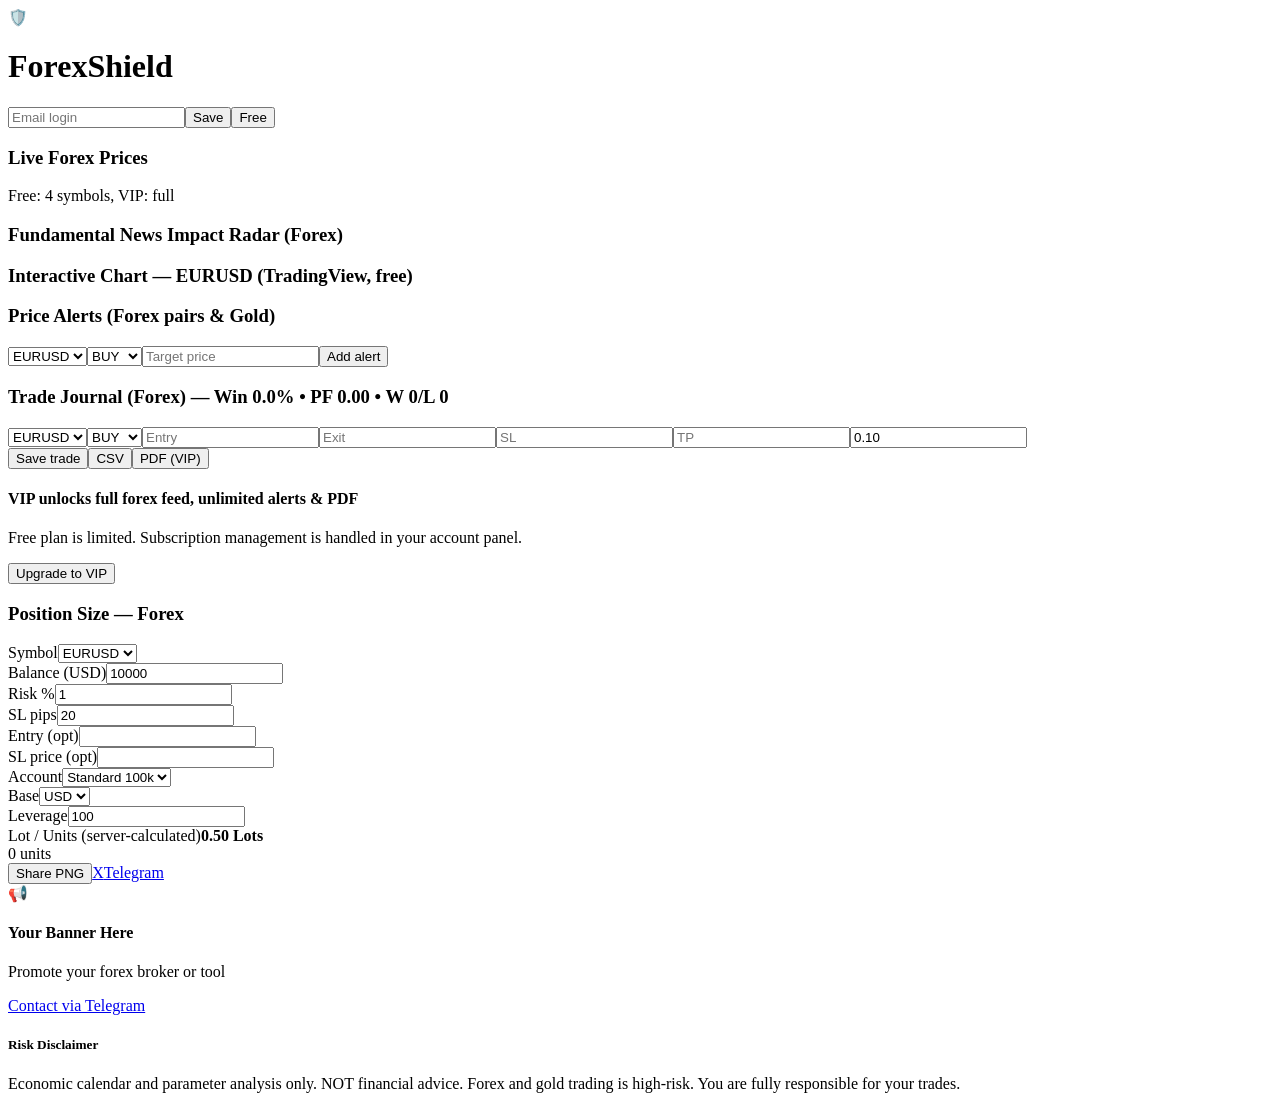
==== index.html @ e389b3c6 "feat: forex-only P0/P1/P2 live mirror" ====
<!DOCTYPE html><html lang="en" dir="ltr"><head><meta charSet="utf-8"/><meta name="viewport" content="width=device-width, initial-scale=1"/><link rel="stylesheet" href="/forex-shield-live/_next/static/css/189e46554712d21c.css" data-precedence="next"/><link rel="preload" as="script" fetchPriority="low" href="/forex-shield-live/_next/static/chunks/webpack-3948782639daa0aa.js"/><script src="/forex-shield-live/_next/static/chunks/fd9d1056-4e1a26e2d413ba3c.js" async=""></script><script src="/forex-shield-live/_next/static/chunks/23-63c566e4894504a3.js" async=""></script><script src="/forex-shield-live/_next/static/chunks/main-app-970ed9b052a5ac2f.js" async=""></script><script src="/forex-shield-live/_next/static/chunks/app/page-11591fc2215130d7.js" async=""></script><script src="/forex-shield-live/_next/static/chunks/app/layout-974bec2bd61c6d42.js" async=""></script><title>ForexShield — Forex Risk Radar, Lot Calculator &amp; Trade Journal</title><meta name="description" content="Live forex calendar, real-time fiat/gold/indices prices, precise lot-size calculator, TradingView charts, price alerts and trade journal for forex traders."/><meta property="og:title" content="ForexShield — Forex Trading Dashboard"/><meta property="og:description" content="Risk radar, lot calculator, live forex prices, charts, alerts and journal. Forex only."/><meta property="og:image" content="http://localhost:3000/og-cover.png"/><meta property="og:type" content="website"/><meta name="twitter:card" content="summary_large_image"/><meta name="twitter:title" content="ForexShield"/><meta name="twitter:description" content="Forex-only trading dashboard."/><meta name="twitter:image" content="http://localhost:3000/og-cover.png"/><script src="/forex-shield-live/_next/static/chunks/polyfills-78c92fac7aa8fdd8.js" noModule=""></script></head><body class="bg-slate-950 text-slate-100 antialiased select-none"><div class="min-h-screen bg-slate-955 bg-[radial-gradient(ellipse_at_top,_var(--tw-gradient-stops))] from-slate-900 via-slate-950 to-black text-slate-100 font-sans dir-ltr text-left"><header class="border-b border-slate-800/80 bg-slate-900/40 backdrop-blur-md sticky top-0 z-50"><div class="max-w-7xl mx-auto px-4 h-16 flex items-center justify-between gap-2"><div class="flex items-center gap-2"><span class="text-xl animate-pulse">🛡️</span><h1 class="text-xl font-black bg-gradient-to-r from-emerald-400 to-teal-500 bg-clip-text text-transparent">ForexShield</h1></div><div class="flex items-center gap-2"><span class="text-xs text-slate-500 hidden md:block"></span><input placeholder="Email login" class="bg-slate-950 border border-slate-800 rounded-lg px-2 py-1.5 text-xs w-36" value=""/><button class="bg-slate-800 border border-slate-700 text-xs px-3 py-1.5 rounded-lg">Save</button><button class="bg-slate-800 border border-slate-700 text-xs px-3 py-1.5 rounded-lg">Free</button></div></div></header><main class="max-w-7xl mx-auto px-4 py-8 grid grid-cols-1 lg:grid-cols-4 gap-6 items-start"><div class="lg:col-span-3 space-y-4"><div class="bg-slate-900/40 border border-slate-800/80 rounded-2xl p-4"><div class="flex justify-between items-center mb-2"><h3 class="text-sm font-bold text-emerald-400">Live Forex Prices </h3><span class="text-[10px] text-slate-500">Free: 4 symbols, VIP: full</span></div><div class="grid grid-cols-2 sm:grid-cols-4 gap-2"></div></div><div class="bg-slate-900/40 border border-slate-800/80 rounded-2xl overflow-hidden p-6"><h3 class="text-lg font-bold mb-4 text-emerald-400">Fundamental News Impact Radar (Forex)</h3><div class="divide-y divide-slate-800/50"></div></div><div class="bg-slate-900/40 border border-slate-800/80 rounded-2xl p-4"><h3 class="text-sm font-bold text-emerald-400 mb-2">Interactive Chart — <!-- -->EURUSD<!-- --> (TradingView, free)</h3><div class="rounded-xl overflow-hidden"></div></div><div class="bg-slate-900/40 border border-slate-800/80 rounded-2xl p-4"><h3 class="text-sm font-bold text-emerald-400 mb-2">Price Alerts (Forex pairs &amp; Gold)</h3><div class="flex flex-wrap gap-2 mb-3"><select class="bg-slate-950 border border-slate-800 rounded-lg px-2 py-1.5 text-xs"><option value="EURUSD" selected="">EURUSD</option><option value="GBPUSD">GBPUSD</option><option value="USDJPY">USDJPY</option><option value="EURGBP">EURGBP</option><option value="AUDUSD">AUDUSD</option><option value="USDCAD">USDCAD</option><option value="XAUUSD">XAUUSD</option><option value="US30">US30</option></select><select class="bg-slate-950 border border-slate-800 rounded-lg px-2 py-1.5 text-xs"><option selected="">BUY</option><option>SELL</option></select><input placeholder="Target price" type="number" class="bg-slate-950 border border-slate-800 rounded-lg px-2 py-1.5 text-xs w-32" value=""/><button class="bg-emerald-500 text-slate-950 font-bold text-xs px-4 py-1.5 rounded-lg">Add alert</button></div><div class="space-y-1 text-xs"></div></div><div class="bg-slate-900/40 border border-slate-800/80 rounded-2xl p-4"><h3 class="text-sm font-bold text-emerald-400 mb-2">Trade Journal (Forex) — Win <!-- -->0.0<!-- -->% • PF <!-- -->0.00<!-- --> • W <!-- -->0<!-- -->/L <!-- -->0</h3><div class="grid grid-cols-2 sm:grid-cols-7 gap-2 mb-2"><select class="bg-slate-950 border border-slate-800 rounded-lg px-2 py-1.5 text-xs"><option value="EURUSD" selected="">EURUSD</option><option value="GBPUSD">GBPUSD</option><option value="USDJPY">USDJPY</option><option value="EURGBP">EURGBP</option><option value="AUDUSD">AUDUSD</option><option value="USDCAD">USDCAD</option><option value="XAUUSD">XAUUSD</option><option value="US30">US30</option></select><select class="bg-slate-950 border border-slate-800 rounded-lg px-2 py-1.5 text-xs"><option selected="">BUY</option><option>SELL</option></select><input placeholder="Entry" type="number" class="bg-slate-950 border border-slate-800 rounded-lg px-2 py-1.5 text-xs" value=""/><input placeholder="Exit" type="number" class="bg-slate-950 border border-slate-800 rounded-lg px-2 py-1.5 text-xs" value=""/><input placeholder="SL" type="number" class="bg-slate-950 border border-slate-800 rounded-lg px-2 py-1.5 text-xs" value=""/><input placeholder="TP" type="number" class="bg-slate-950 border border-slate-800 rounded-lg px-2 py-1.5 text-xs" value=""/><input placeholder="Lot" type="number" class="bg-slate-950 border border-slate-800 rounded-lg px-2 py-1.5 text-xs" value="0.10"/></div><div class="flex gap-2 mb-2"><button class="bg-emerald-500 text-slate-950 font-bold text-xs px-4 py-1.5 rounded-lg">Save trade</button><button class="bg-slate-800 border border-slate-700 text-xs px-4 py-1.5 rounded-lg">CSV</button><button class="bg-slate-800 border border-slate-700 text-xs px-4 py-1.5 rounded-lg">PDF <!-- -->(VIP)</button></div><div class="max-h-48 overflow-auto space-y-1 text-xs"></div></div><div class="p-6 bg-gradient-to-r from-emerald-950/40 to-slate-900/90 rounded-2xl border border-emerald-500/20 text-center"><h4 class="text-base font-bold text-emerald-400 mb-1">VIP unlocks full forex feed, unlimited alerts &amp; PDF</h4><p class="text-slate-400 text-xs mb-4">Free plan is limited. Subscription management is handled in your account panel.</p><button class="bg-gradient-to-r from-emerald-500 to-teal-600 text-slate-950 font-black px-8 py-3 rounded-xl text-sm">Upgrade to VIP</button></div></div><div class="lg:col-span-1 space-y-4"><div class="bg-slate-900/40 border border-slate-800/80 rounded-2xl p-5"><h3 class="text-xs font-black text-slate-400 uppercase tracking-widest mb-4">Position Size — Forex</h3><div class="space-y-3"><div><label class="text-[11px] text-slate-500 block mb-1">Symbol</label><select class="w-full bg-slate-950 border border-slate-800 rounded-xl px-3 py-2 text-xs"><option value="EURUSD" selected="">EURUSD</option><option value="GBPUSD">GBPUSD</option><option value="USDJPY">USDJPY</option><option value="EURGBP">EURGBP</option><option value="AUDUSD">AUDUSD</option><option value="USDCAD">USDCAD</option><option value="XAUUSD">XAUUSD</option><option value="US30">US30</option></select></div><div><label class="text-[11px] text-slate-500 block mb-1">Balance (<!-- -->USD<!-- -->)</label><input type="number" class="w-full bg-slate-950 border border-slate-800 rounded-xl px-3 py-2 text-xs font-mono" value="10000"/></div><div class="grid grid-cols-2 gap-2"><div><label class="text-[11px] text-slate-500 block mb-1">Risk %</label><input type="number" class="w-full bg-slate-950 border border-slate-800 rounded-xl px-3 py-2 text-xs font-mono" value="1"/></div><div><label class="text-[11px] text-slate-500 block mb-1">SL pips</label><input type="number" class="w-full bg-slate-950 border border-slate-800 rounded-xl px-3 py-2 text-xs font-mono" value="20"/></div></div><div class="grid grid-cols-2 gap-2"><div><label class="text-[11px] text-slate-500 block mb-1">Entry (opt)</label><input type="number" class="w-full bg-slate-950 border border-slate-800 rounded-xl px-3 py-2 text-xs font-mono" value=""/></div><div><label class="text-[11px] text-slate-500 block mb-1">SL price (opt)</label><input type="number" class="w-full bg-slate-950 border border-slate-800 rounded-xl px-3 py-2 text-xs font-mono" value=""/></div></div><div class="grid grid-cols-3 gap-2"><div><label class="text-[11px] text-slate-500 block mb-1">Account</label><select class="w-full bg-slate-950 border border-slate-800 rounded-xl px-2 py-2 text-xs"><option value="standard" selected="">Standard 100k</option><option value="mini">Mini 10k</option><option value="micro">Micro 1k</option></select></div><div><label class="text-[11px] text-slate-500 block mb-1">Base</label><select class="w-full bg-slate-950 border border-slate-800 rounded-xl px-2 py-2 text-xs"><option selected="">USD</option><option>EUR</option><option>GBP</option></select></div><div><label class="text-[11px] text-slate-500 block mb-1">Leverage</label><input type="number" class="w-full bg-slate-950 border border-slate-800 rounded-xl px-2 py-2 text-xs font-mono" value="100"/></div></div><div class="bg-slate-950 rounded-xl p-3 border border-slate-800 text-center"><span class="text-[10px] text-slate-500 block">Lot / Units (server-calculated)</span><strong class="text-2xl font-black text-emerald-400 font-mono">0.50<!-- --> <span class="text-xs text-slate-400">Lots</span></strong><div class="text-[11px] text-slate-400 font-mono mt-1">0<!-- --> units</div></div><div class="flex gap-2"><button class="flex-1 bg-slate-800 border border-slate-700 text-xs py-2 rounded-xl">Share PNG</button><a href="https://twitter.com/intent/tweet?text=ForexShield%20EURUSD%20lot%200.50%20win%200.0%25" target="_blank" class="flex-1 bg-slate-800 border border-slate-700 text-xs py-2 rounded-xl text-center">X</a><a href="https://t.me/share/url?url=https%3A%2F%2Fforex-shield.pages.dev&amp;text=ForexShield%20EURUSD" target="_blank" class="flex-1 bg-slate-800 border border-slate-700 text-xs py-2 rounded-xl text-center">Telegram</a></div></div></div><div class="bg-slate-900/40 border border-slate-800/80 rounded-2xl p-6 text-center"><span class="text-xl mb-2 block">📢</span><h4 class="text-[11px] font-black text-slate-400 uppercase">Your Banner Here</h4><p class="text-slate-500 text-[10px] mb-4">Promote your forex broker or tool</p><a href="https://t.me" target="_blank" class="block bg-slate-800 text-slate-300 font-bold text-xs py-2 rounded-xl border border-slate-700/60">Contact via Telegram</a></div></div></main><div class="max-w-7xl mx-auto px-4 pb-12"><div class="bg-slate-900/80 rounded-2xl border border-red-500/20 p-6 text-center"><h5 class="text-xs font-black tracking-widest text-red-400 uppercase mb-2">Risk Disclaimer</h5><p class="text-xs font-bold text-slate-300 leading-relaxed">Economic calendar and parameter analysis only. NOT financial advice. Forex and gold trading is high-risk. You are fully responsible for your trades.</p></div></div></div><script src="/forex-shield-live/_next/static/chunks/webpack-3948782639daa0aa.js" async=""></script><script>(self.__next_f=self.__next_f||[]).push([0]);self.__next_f.push([2,null])</script><script>self.__next_f.push([1,"1:HL[\"/forex-shield-live/_next/static/css/189e46554712d21c.css\",\"style\"]\n"])</script><script>self.__next_f.push([1,"2:I[5751,[],\"\"]\n4:I[6513,[],\"ClientPageRoot\"]\n5:I[2590,[\"931\",\"static/chunks/app/page-11591fc2215130d7.js\"],\"default\"]\n6:I[4412,[\"185\",\"static/chunks/app/layout-974bec2bd61c6d42.js\"],\"default\"]\n7:I[9275,[],\"\"]\n8:I[1343,[],\"\"]\na:I[6130,[],\"\"]\nb:[]\n"])</script><script>self.__next_f.push([1,"0:[[[\"$\",\"link\",\"0\",{\"rel\":\"stylesheet\",\"href\":\"/forex-shield-live/_next/static/css/189e46554712d21c.css\",\"precedence\":\"next\",\"crossOrigin\":\"$undefined\"}]],[\"$\",\"$L2\",null,{\"buildId\":\"Tr6nAFs52y6xpWmoZRCvF\",\"assetPrefix\":\"/forex-shield-live\",\"initialCanonicalUrl\":\"/\",\"initialTree\":[\"\",{\"children\":[\"__PAGE__\",{}]},\"$undefined\",\"$undefined\",true],\"initialSeedData\":[\"\",{\"children\":[\"__PAGE__\",{},[[\"$L3\",[\"$\",\"$L4\",null,{\"props\":{\"params\":{},\"searchParams\":{}},\"Component\":\"$5\"}]],null],null]},[[\"$\",\"html\",null,{\"lang\":\"en\",\"dir\":\"ltr\",\"children\":[\"$\",\"body\",null,{\"className\":\"bg-slate-950 text-slate-100 antialiased select-none\",\"children\":[[\"$\",\"$L6\",null,{}],[\"$\",\"$L7\",null,{\"parallelRouterKey\":\"children\",\"segmentPath\":[\"children\"],\"error\":\"$undefined\",\"errorStyles\":\"$undefined\",\"errorScripts\":\"$undefined\",\"template\":[\"$\",\"$L8\",null,{}],\"templateStyles\":\"$undefined\",\"templateScripts\":\"$undefined\",\"notFound\":[[\"$\",\"title\",null,{\"children\":\"404: This page could not be found.\"}],[\"$\",\"div\",null,{\"style\":{\"fontFamily\":\"system-ui,\\\"Segoe UI\\\",Roboto,Helvetica,Arial,sans-serif,\\\"Apple Color Emoji\\\",\\\"Segoe UI Emoji\\\"\",\"height\":\"100vh\",\"textAlign\":\"center\",\"display\":\"flex\",\"flexDirection\":\"column\",\"alignItems\":\"center\",\"justifyContent\":\"center\"},\"children\":[\"$\",\"div\",null,{\"children\":[[\"$\",\"style\",null,{\"dangerouslySetInnerHTML\":{\"__html\":\"body{color:#000;background:#fff;margin:0}.next-error-h1{border-right:1px solid rgba(0,0,0,.3)}@media (prefers-color-scheme:dark){body{color:#fff;background:#000}.next-error-h1{border-right:1px solid rgba(255,255,255,.3)}}\"}}],[\"$\",\"h1\",null,{\"className\":\"next-error-h1\",\"style\":{\"display\":\"inline-block\",\"margin\":\"0 20px 0 0\",\"padding\":\"0 23px 0 0\",\"fontSize\":24,\"fontWeight\":500,\"verticalAlign\":\"top\",\"lineHeight\":\"49px\"},\"children\":\"404\"}],[\"$\",\"div\",null,{\"style\":{\"display\":\"inline-block\"},\"children\":[\"$\",\"h2\",null,{\"style\":{\"fontSize\":14,\"fontWeight\":400,\"lineHeight\":\"49px\",\"margin\":0},\"children\":\"This page could not be found.\"}]}]]}]}]],\"notFoundStyles\":[],\"styles\":null}]]}]}],null],null],\"couldBeIntercepted\":false,\"initialHead\":[null,\"$L9\"],\"globalErrorComponent\":\"$a\",\"missingSlots\":\"$Wb\"}]]\n"])</script><script>self.__next_f.push([1,"9:[[\"$\",\"meta\",\"0\",{\"name\":\"viewport\",\"content\":\"width=device-width, initial-scale=1\"}],[\"$\",\"meta\",\"1\",{\"charSet\":\"utf-8\"}],[\"$\",\"title\",\"2\",{\"children\":\"ForexShield — Forex Risk Radar, Lot Calculator \u0026 Trade Journal\"}],[\"$\",\"meta\",\"3\",{\"name\":\"description\",\"content\":\"Live forex calendar, real-time fiat/gold/indices prices, precise lot-size calculator, TradingView charts, price alerts and trade journal for forex traders.\"}],[\"$\",\"meta\",\"4\",{\"property\":\"og:title\",\"content\":\"ForexShield — Forex Trading Dashboard\"}],[\"$\",\"meta\",\"5\",{\"property\":\"og:description\",\"content\":\"Risk radar, lot calculator, live forex prices, charts, alerts and journal. Forex only.\"}],[\"$\",\"meta\",\"6\",{\"property\":\"og:image\",\"content\":\"http://localhost:3000/og-cover.png\"}],[\"$\",\"meta\",\"7\",{\"property\":\"og:type\",\"content\":\"website\"}],[\"$\",\"meta\",\"8\",{\"name\":\"twitter:card\",\"content\":\"summary_large_image\"}],[\"$\",\"meta\",\"9\",{\"name\":\"twitter:title\",\"content\":\"ForexShield\"}],[\"$\",\"meta\",\"10\",{\"name\":\"twitter:description\",\"content\":\"Forex-only trading dashboard.\"}],[\"$\",\"meta\",\"11\",{\"name\":\"twitter:image\",\"content\":\"http://localhost:3000/og-cover.png\"}]]\n3:null\n"])</script></body></html>
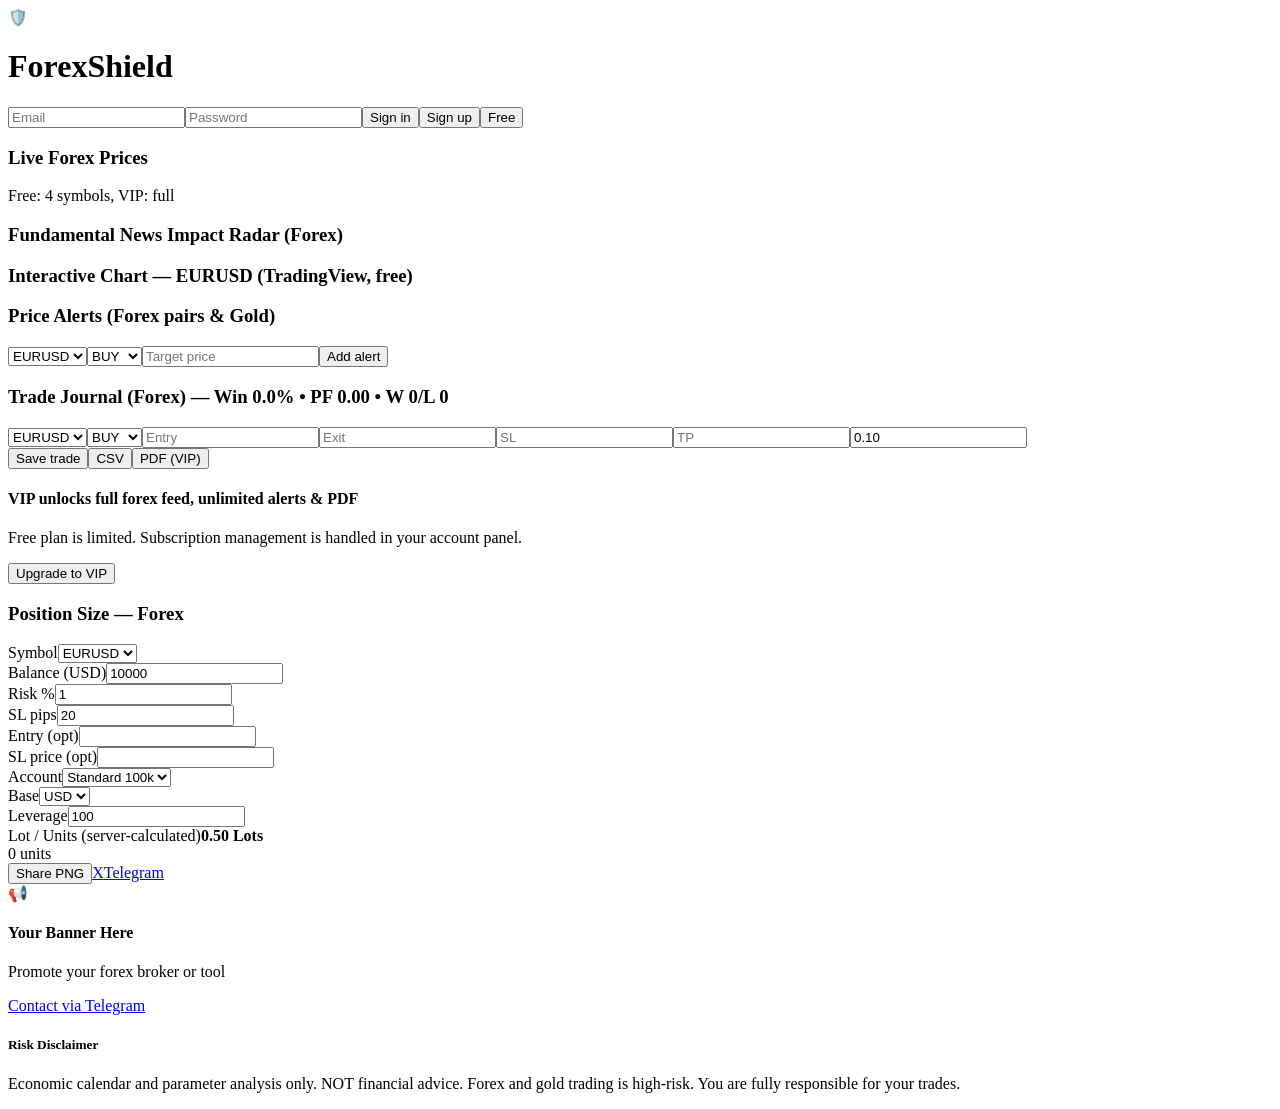
==== commit a3bffb63: "feat: P0 final mirror - Auth + persistence + real gold + OG" ====
--- a/index.html
+++ b/index.html
@@ -1 +1 @@
-<!DOCTYPE html><html lang="en" dir="ltr"><head><meta charSet="utf-8"/><meta name="viewport" content="width=device-width, initial-scale=1"/><link rel="stylesheet" href="/forex-shield-live/_next/static/css/189e46554712d21c.css" data-precedence="next"/><link rel="preload" as="script" fetchPriority="low" href="/forex-shield-live/_next/static/chunks/webpack-3948782639daa0aa.js"/><script src="/forex-shield-live/_next/static/chunks/fd9d1056-4e1a26e2d413ba3c.js" async=""></script><script src="/forex-shield-live/_next/static/chunks/23-63c566e4894504a3.js" async=""></script><script src="/forex-shield-live/_next/static/chunks/main-app-970ed9b052a5ac2f.js" async=""></script><script src="/forex-shield-live/_next/static/chunks/app/page-11591fc2215130d7.js" async=""></script><script src="/forex-shield-live/_next/static/chunks/app/layout-974bec2bd61c6d42.js" async=""></script><title>ForexShield — Forex Risk Radar, Lot Calculator &amp; Trade Journal</title><meta name="description" content="Live forex calendar, real-time fiat/gold/indices prices, precise lot-size calculator, TradingView charts, price alerts and trade journal for forex traders."/><meta property="og:title" content="ForexShield — Forex Trading Dashboard"/><meta property="og:description" content="Risk radar, lot calculator, live forex prices, charts, alerts and journal. Forex only."/><meta property="og:image" content="http://localhost:3000/og-cover.png"/><meta property="og:type" content="website"/><meta name="twitter:card" content="summary_large_image"/><meta name="twitter:title" content="ForexShield"/><meta name="twitter:description" content="Forex-only trading dashboard."/><meta name="twitter:image" content="http://localhost:3000/og-cover.png"/><script src="/forex-shield-live/_next/static/chunks/polyfills-78c92fac7aa8fdd8.js" noModule=""></script></head><body class="bg-slate-950 text-slate-100 antialiased select-none"><div class="min-h-screen bg-slate-955 bg-[radial-gradient(ellipse_at_top,_var(--tw-gradient-stops))] from-slate-900 via-slate-950 to-black text-slate-100 font-sans dir-ltr text-left"><header class="border-b border-slate-800/80 bg-slate-900/40 backdrop-blur-md sticky top-0 z-50"><div class="max-w-7xl mx-auto px-4 h-16 flex items-center justify-between gap-2"><div class="flex items-center gap-2"><span class="text-xl animate-pulse">🛡️</span><h1 class="text-xl font-black bg-gradient-to-r from-emerald-400 to-teal-500 bg-clip-text text-transparent">ForexShield</h1></div><div class="flex items-center gap-2"><span class="text-xs text-slate-500 hidden md:block"></span><input placeholder="Email login" class="bg-slate-950 border border-slate-800 rounded-lg px-2 py-1.5 text-xs w-36" value=""/><button class="bg-slate-800 border border-slate-700 text-xs px-3 py-1.5 rounded-lg">Save</button><button class="bg-slate-800 border border-slate-700 text-xs px-3 py-1.5 rounded-lg">Free</button></div></div></header><main class="max-w-7xl mx-auto px-4 py-8 grid grid-cols-1 lg:grid-cols-4 gap-6 items-start"><div class="lg:col-span-3 space-y-4"><div class="bg-slate-900/40 border border-slate-800/80 rounded-2xl p-4"><div class="flex justify-between items-center mb-2"><h3 class="text-sm font-bold text-emerald-400">Live Forex Prices </h3><span class="text-[10px] text-slate-500">Free: 4 symbols, VIP: full</span></div><div class="grid grid-cols-2 sm:grid-cols-4 gap-2"></div></div><div class="bg-slate-900/40 border border-slate-800/80 rounded-2xl overflow-hidden p-6"><h3 class="text-lg font-bold mb-4 text-emerald-400">Fundamental News Impact Radar (Forex)</h3><div class="divide-y divide-slate-800/50"></div></div><div class="bg-slate-900/40 border border-slate-800/80 rounded-2xl p-4"><h3 class="text-sm font-bold text-emerald-400 mb-2">Interactive Chart — <!-- -->EURUSD<!-- --> (TradingView, free)</h3><div class="rounded-xl overflow-hidden"></div></div><div class="bg-slate-900/40 border border-slate-800/80 rounded-2xl p-4"><h3 class="text-sm font-bold text-emerald-400 mb-2">Price Alerts (Forex pairs &amp; Gold)</h3><div class="flex flex-wrap gap-2 mb-3"><select class="bg-slate-950 border border-slate-800 rounded-lg px-2 py-1.5 text-xs"><option value="EURUSD" selected="">EURUSD</option><option value="GBPUSD">GBPUSD</option><option value="USDJPY">USDJPY</option><option value="EURGBP">EURGBP</option><option value="AUDUSD">AUDUSD</option><option value="USDCAD">USDCAD</option><option value="XAUUSD">XAUUSD</option><option value="US30">US30</option></select><select class="bg-slate-950 border border-slate-800 rounded-lg px-2 py-1.5 text-xs"><option selected="">BUY</option><option>SELL</option></select><input placeholder="Target price" type="number" class="bg-slate-950 border border-slate-800 rounded-lg px-2 py-1.5 text-xs w-32" value=""/><button class="bg-emerald-500 text-slate-950 font-bold text-xs px-4 py-1.5 rounded-lg">Add alert</button></div><div class="space-y-1 text-xs"></div></div><div class="bg-slate-900/40 border border-slate-800/80 rounded-2xl p-4"><h3 class="text-sm font-bold text-emerald-400 mb-2">Trade Journal (Forex) — Win <!-- -->0.0<!-- -->% • PF <!-- -->0.00<!-- --> • W <!-- -->0<!-- -->/L <!-- -->0</h3><div class="grid grid-cols-2 sm:grid-cols-7 gap-2 mb-2"><select class="bg-slate-950 border border-slate-800 rounded-lg px-2 py-1.5 text-xs"><option value="EURUSD" selected="">EURUSD</option><option value="GBPUSD">GBPUSD</option><option value="USDJPY">USDJPY</option><option value="EURGBP">EURGBP</option><option value="AUDUSD">AUDUSD</option><option value="USDCAD">USDCAD</option><option value="XAUUSD">XAUUSD</option><option value="US30">US30</option></select><select class="bg-slate-950 border border-slate-800 rounded-lg px-2 py-1.5 text-xs"><option selected="">BUY</option><option>SELL</option></select><input placeholder="Entry" type="number" class="bg-slate-950 border border-slate-800 rounded-lg px-2 py-1.5 text-xs" value=""/><input placeholder="Exit" type="number" class="bg-slate-950 border border-slate-800 rounded-lg px-2 py-1.5 text-xs" value=""/><input placeholder="SL" type="number" class="bg-slate-950 border border-slate-800 rounded-lg px-2 py-1.5 text-xs" value=""/><input placeholder="TP" type="number" class="bg-slate-950 border border-slate-800 rounded-lg px-2 py-1.5 text-xs" value=""/><input placeholder="Lot" type="number" class="bg-slate-950 border border-slate-800 rounded-lg px-2 py-1.5 text-xs" value="0.10"/></div><div class="flex gap-2 mb-2"><button class="bg-emerald-500 text-slate-950 font-bold text-xs px-4 py-1.5 rounded-lg">Save trade</button><button class="bg-slate-800 border border-slate-700 text-xs px-4 py-1.5 rounded-lg">CSV</button><button class="bg-slate-800 border border-slate-700 text-xs px-4 py-1.5 rounded-lg">PDF <!-- -->(VIP)</button></div><div class="max-h-48 overflow-auto space-y-1 text-xs"></div></div><div class="p-6 bg-gradient-to-r from-emerald-950/40 to-slate-900/90 rounded-2xl border border-emerald-500/20 text-center"><h4 class="text-base font-bold text-emerald-400 mb-1">VIP unlocks full forex feed, unlimited alerts &amp; PDF</h4><p class="text-slate-400 text-xs mb-4">Free plan is limited. Subscription management is handled in your account panel.</p><button class="bg-gradient-to-r from-emerald-500 to-teal-600 text-slate-950 font-black px-8 py-3 rounded-xl text-sm">Upgrade to VIP</button></div></div><div class="lg:col-span-1 space-y-4"><div class="bg-slate-900/40 border border-slate-800/80 rounded-2xl p-5"><h3 class="text-xs font-black text-slate-400 uppercase tracking-widest mb-4">Position Size — Forex</h3><div class="space-y-3"><div><label class="text-[11px] text-slate-500 block mb-1">Symbol</label><select class="w-full bg-slate-950 border border-slate-800 rounded-xl px-3 py-2 text-xs"><option value="EURUSD" selected="">EURUSD</option><option value="GBPUSD">GBPUSD</option><option value="USDJPY">USDJPY</option><option value="EURGBP">EURGBP</option><option value="AUDUSD">AUDUSD</option><option value="USDCAD">USDCAD</option><option value="XAUUSD">XAUUSD</option><option value="US30">US30</option></select></div><div><label class="text-[11px] text-slate-500 block mb-1">Balance (<!-- -->USD<!-- -->)</label><input type="number" class="w-full bg-slate-950 border border-slate-800 rounded-xl px-3 py-2 text-xs font-mono" value="10000"/></div><div class="grid grid-cols-2 gap-2"><div><label class="text-[11px] text-slate-500 block mb-1">Risk %</label><input type="number" class="w-full bg-slate-950 border border-slate-800 rounded-xl px-3 py-2 text-xs font-mono" value="1"/></div><div><label class="text-[11px] text-slate-500 block mb-1">SL pips</label><input type="number" class="w-full bg-slate-950 border border-slate-800 rounded-xl px-3 py-2 text-xs font-mono" value="20"/></div></div><div class="grid grid-cols-2 gap-2"><div><label class="text-[11px] text-slate-500 block mb-1">Entry (opt)</label><input type="number" class="w-full bg-slate-950 border border-slate-800 rounded-xl px-3 py-2 text-xs font-mono" value=""/></div><div><label class="text-[11px] text-slate-500 block mb-1">SL price (opt)</label><input type="number" class="w-full bg-slate-950 border border-slate-800 rounded-xl px-3 py-2 text-xs font-mono" value=""/></div></div><div class="grid grid-cols-3 gap-2"><div><label class="text-[11px] text-slate-500 block mb-1">Account</label><select class="w-full bg-slate-950 border border-slate-800 rounded-xl px-2 py-2 text-xs"><option value="standard" selected="">Standard 100k</option><option value="mini">Mini 10k</option><option value="micro">Micro 1k</option></select></div><div><label class="text-[11px] text-slate-500 block mb-1">Base</label><select class="w-full bg-slate-950 border border-slate-800 rounded-xl px-2 py-2 text-xs"><option selected="">USD</option><option>EUR</option><option>GBP</option></select></div><div><label class="text-[11px] text-slate-500 block mb-1">Leverage</label><input type="number" class="w-full bg-slate-950 border border-slate-800 rounded-xl px-2 py-2 text-xs font-mono" value="100"/></div></div><div class="bg-slate-950 rounded-xl p-3 border border-slate-800 text-center"><span class="text-[10px] text-slate-500 block">Lot / Units (server-calculated)</span><strong class="text-2xl font-black text-emerald-400 font-mono">0.50<!-- --> <span class="text-xs text-slate-400">Lots</span></strong><div class="text-[11px] text-slate-400 font-mono mt-1">0<!-- --> units</div></div><div class="flex gap-2"><button class="flex-1 bg-slate-800 border border-slate-700 text-xs py-2 rounded-xl">Share PNG</button><a href="https://twitter.com/intent/tweet?text=ForexShield%20EURUSD%20lot%200.50%20win%200.0%25" target="_blank" class="flex-1 bg-slate-800 border border-slate-700 text-xs py-2 rounded-xl text-center">X</a><a href="https://t.me/share/url?url=https%3A%2F%2Fforex-shield.pages.dev&amp;text=ForexShield%20EURUSD" target="_blank" class="flex-1 bg-slate-800 border border-slate-700 text-xs py-2 rounded-xl text-center">Telegram</a></div></div></div><div class="bg-slate-900/40 border border-slate-800/80 rounded-2xl p-6 text-center"><span class="text-xl mb-2 block">📢</span><h4 class="text-[11px] font-black text-slate-400 uppercase">Your Banner Here</h4><p class="text-slate-500 text-[10px] mb-4">Promote your forex broker or tool</p><a href="https://t.me" target="_blank" class="block bg-slate-800 text-slate-300 font-bold text-xs py-2 rounded-xl border border-slate-700/60">Contact via Telegram</a></div></div></main><div class="max-w-7xl mx-auto px-4 pb-12"><div class="bg-slate-900/80 rounded-2xl border border-red-500/20 p-6 text-center"><h5 class="text-xs font-black tracking-widest text-red-400 uppercase mb-2">Risk Disclaimer</h5><p class="text-xs font-bold text-slate-300 leading-relaxed">Economic calendar and parameter analysis only. NOT financial advice. Forex and gold trading is high-risk. You are fully responsible for your trades.</p></div></div></div><script src="/forex-shield-live/_next/static/chunks/webpack-3948782639daa0aa.js" async=""></script><script>(self.__next_f=self.__next_f||[]).push([0]);self.__next_f.push([2,null])</script><script>self.__next_f.push([1,"1:HL[\"/forex-shield-live/_next/static/css/189e46554712d21c.css\",\"style\"]\n"])</script><script>self.__next_f.push([1,"2:I[5751,[],\"\"]\n4:I[6513,[],\"ClientPageRoot\"]\n5:I[2590,[\"931\",\"static/chunks/app/page-11591fc2215130d7.js\"],\"default\"]\n6:I[4412,[\"185\",\"static/chunks/app/layout-974bec2bd61c6d42.js\"],\"default\"]\n7:I[9275,[],\"\"]\n8:I[1343,[],\"\"]\na:I[6130,[],\"\"]\nb:[]\n"])</script><script>self.__next_f.push([1,"0:[[[\"$\",\"link\",\"0\",{\"rel\":\"stylesheet\",\"href\":\"/forex-shield-live/_next/static/css/189e46554712d21c.css\",\"precedence\":\"next\",\"crossOrigin\":\"$undefined\"}]],[\"$\",\"$L2\",null,{\"buildId\":\"Tr6nAFs52y6xpWmoZRCvF\",\"assetPrefix\":\"/forex-shield-live\",\"initialCanonicalUrl\":\"/\",\"initialTree\":[\"\",{\"children\":[\"__PAGE__\",{}]},\"$undefined\",\"$undefined\",true],\"initialSeedData\":[\"\",{\"children\":[\"__PAGE__\",{},[[\"$L3\",[\"$\",\"$L4\",null,{\"props\":{\"params\":{},\"searchParams\":{}},\"Component\":\"$5\"}]],null],null]},[[\"$\",\"html\",null,{\"lang\":\"en\",\"dir\":\"ltr\",\"children\":[\"$\",\"body\",null,{\"className\":\"bg-slate-950 text-slate-100 antialiased select-none\",\"children\":[[\"$\",\"$L6\",null,{}],[\"$\",\"$L7\",null,{\"parallelRouterKey\":\"children\",\"segmentPath\":[\"children\"],\"error\":\"$undefined\",\"errorStyles\":\"$undefined\",\"errorScripts\":\"$undefined\",\"template\":[\"$\",\"$L8\",null,{}],\"templateStyles\":\"$undefined\",\"templateScripts\":\"$undefined\",\"notFound\":[[\"$\",\"title\",null,{\"children\":\"404: This page could not be found.\"}],[\"$\",\"div\",null,{\"style\":{\"fontFamily\":\"system-ui,\\\"Segoe UI\\\",Roboto,Helvetica,Arial,sans-serif,\\\"Apple Color Emoji\\\",\\\"Segoe UI Emoji\\\"\",\"height\":\"100vh\",\"textAlign\":\"center\",\"display\":\"flex\",\"flexDirection\":\"column\",\"alignItems\":\"center\",\"justifyContent\":\"center\"},\"children\":[\"$\",\"div\",null,{\"children\":[[\"$\",\"style\",null,{\"dangerouslySetInnerHTML\":{\"__html\":\"body{color:#000;background:#fff;margin:0}.next-error-h1{border-right:1px solid rgba(0,0,0,.3)}@media (prefers-color-scheme:dark){body{color:#fff;background:#000}.next-error-h1{border-right:1px solid rgba(255,255,255,.3)}}\"}}],[\"$\",\"h1\",null,{\"className\":\"next-error-h1\",\"style\":{\"display\":\"inline-block\",\"margin\":\"0 20px 0 0\",\"padding\":\"0 23px 0 0\",\"fontSize\":24,\"fontWeight\":500,\"verticalAlign\":\"top\",\"lineHeight\":\"49px\"},\"children\":\"404\"}],[\"$\",\"div\",null,{\"style\":{\"display\":\"inline-block\"},\"children\":[\"$\",\"h2\",null,{\"style\":{\"fontSize\":14,\"fontWeight\":400,\"lineHeight\":\"49px\",\"margin\":0},\"children\":\"This page could not be found.\"}]}]]}]}]],\"notFoundStyles\":[],\"styles\":null}]]}]}],null],null],\"couldBeIntercepted\":false,\"initialHead\":[null,\"$L9\"],\"globalErrorComponent\":\"$a\",\"missingSlots\":\"$Wb\"}]]\n"])</script><script>self.__next_f.push([1,"9:[[\"$\",\"meta\",\"0\",{\"name\":\"viewport\",\"content\":\"width=device-width, initial-scale=1\"}],[\"$\",\"meta\",\"1\",{\"charSet\":\"utf-8\"}],[\"$\",\"title\",\"2\",{\"children\":\"ForexShield — Forex Risk Radar, Lot Calculator \u0026 Trade Journal\"}],[\"$\",\"meta\",\"3\",{\"name\":\"description\",\"content\":\"Live forex calendar, real-time fiat/gold/indices prices, precise lot-size calculator, TradingView charts, price alerts and trade journal for forex traders.\"}],[\"$\",\"meta\",\"4\",{\"property\":\"og:title\",\"content\":\"ForexShield — Forex Trading Dashboard\"}],[\"$\",\"meta\",\"5\",{\"property\":\"og:description\",\"content\":\"Risk radar, lot calculator, live forex prices, charts, alerts and journal. Forex only.\"}],[\"$\",\"meta\",\"6\",{\"property\":\"og:image\",\"content\":\"http://localhost:3000/og-cover.png\"}],[\"$\",\"meta\",\"7\",{\"property\":\"og:type\",\"content\":\"website\"}],[\"$\",\"meta\",\"8\",{\"name\":\"twitter:card\",\"content\":\"summary_large_image\"}],[\"$\",\"meta\",\"9\",{\"name\":\"twitter:title\",\"content\":\"ForexShield\"}],[\"$\",\"meta\",\"10\",{\"name\":\"twitter:description\",\"content\":\"Forex-only trading dashboard.\"}],[\"$\",\"meta\",\"11\",{\"name\":\"twitter:image\",\"content\":\"http://localhost:3000/og-cover.png\"}]]\n3:null\n"])</script></body></html>+<!DOCTYPE html><html lang="en" dir="ltr"><head><meta charSet="utf-8"/><meta name="viewport" content="width=device-width, initial-scale=1"/><link rel="stylesheet" href="/forex-shield-live/_next/static/css/4a04f37f29580a79.css" data-precedence="next"/><link rel="preload" as="script" fetchPriority="low" href="/forex-shield-live/_next/static/chunks/webpack-b5a8cf899bfd184b.js"/><script src="/forex-shield-live/_next/static/chunks/fd9d1056-4e1a26e2d413ba3c.js" async=""></script><script src="/forex-shield-live/_next/static/chunks/23-84fd172b6c03be3b.js" async=""></script><script src="/forex-shield-live/_next/static/chunks/main-app-970ed9b052a5ac2f.js" async=""></script><script src="/forex-shield-live/_next/static/chunks/44530001-41d484753aac96ec.js" async=""></script><script src="/forex-shield-live/_next/static/chunks/461-d73adf8a9e5c7415.js" async=""></script><script src="/forex-shield-live/_next/static/chunks/app/page-565dd39fd73e96e4.js" async=""></script><script src="/forex-shield-live/_next/static/chunks/app/layout-974bec2bd61c6d42.js" async=""></script><title>ForexShield — Forex Risk Radar, Lot Calculator &amp; Trade Journal</title><meta name="description" content="Live forex calendar, real-time fiat/gold/indices prices, precise lot-size calculator, TradingView charts, price alerts and trade journal for forex traders."/><meta property="og:title" content="ForexShield — Forex Trading Dashboard"/><meta property="og:description" content="Risk radar, lot calculator, live forex prices, charts, alerts and journal. Forex only."/><meta property="og:url" content="https://forex-shield.pages.dev/"/><meta property="og:image" content="https://forex-shield.pages.dev/og-cover.png"/><meta property="og:image:width" content="1200"/><meta property="og:image:height" content="630"/><meta property="og:image:alt" content="ForexShield"/><meta property="og:type" content="website"/><meta name="twitter:card" content="summary_large_image"/><meta name="twitter:title" content="ForexShield"/><meta name="twitter:description" content="Forex-only trading dashboard."/><meta name="twitter:image" content="https://forex-shield.pages.dev/og-cover.png"/><script src="/forex-shield-live/_next/static/chunks/polyfills-78c92fac7aa8fdd8.js" noModule=""></script></head><body class="bg-slate-950 text-slate-100 antialiased select-none"><div class="min-h-screen bg-slate-955 bg-[radial-gradient(ellipse_at_top,_var(--tw-gradient-stops))] from-slate-900 via-slate-950 to-black text-slate-100 font-sans dir-ltr text-left"><header class="border-b border-slate-800/80 bg-slate-900/40 backdrop-blur-md sticky top-0 z-50"><div class="max-w-7xl mx-auto px-4 h-16 flex items-center justify-between gap-2"><div class="flex items-center gap-2"><span class="text-xl animate-pulse">🛡️</span><h1 class="text-xl font-black bg-gradient-to-r from-emerald-400 to-teal-500 bg-clip-text text-transparent">ForexShield</h1></div><div class="flex items-center gap-2"><span class="text-xs text-slate-500 hidden md:block"></span><input placeholder="Email" class="bg-slate-950 border border-slate-800 rounded-lg px-2 py-1.5 text-xs w-32" value=""/><input placeholder="Password" type="password" class="bg-slate-950 border border-slate-800 rounded-lg px-2 py-1.5 text-xs w-28" value=""/><button class="bg-emerald-500 text-slate-950 font-bold text-xs px-3 py-1.5 rounded-lg">Sign in</button><button class="bg-slate-800 border border-slate-700 text-xs px-3 py-1.5 rounded-lg">Sign up</button><button class="bg-slate-800 border border-slate-700 text-xs px-3 py-1.5 rounded-lg">Free</button></div></div></header><main class="max-w-7xl mx-auto px-4 py-8 grid grid-cols-1 lg:grid-cols-4 gap-6 items-start"><div class="lg:col-span-3 space-y-4"><div class="bg-slate-900/40 border border-slate-800/80 rounded-2xl p-4"><div class="flex justify-between items-center mb-2"><h3 class="text-sm font-bold text-emerald-400">Live Forex Prices </h3><span class="text-[10px] text-slate-500">Free: 4 symbols, VIP: full</span></div><div class="grid grid-cols-2 sm:grid-cols-4 gap-2"></div></div><div class="bg-slate-900/40 border border-slate-800/80 rounded-2xl overflow-hidden p-6"><h3 class="text-lg font-bold mb-4 text-emerald-400">Fundamental News Impact Radar (Forex)</h3><div class="divide-y divide-slate-800/50"></div></div><div class="bg-slate-900/40 border border-slate-800/80 rounded-2xl p-4"><h3 class="text-sm font-bold text-emerald-400 mb-2">Interactive Chart — <!-- -->EURUSD<!-- --> (TradingView, free)</h3><div class="rounded-xl overflow-hidden"></div></div><div class="bg-slate-900/40 border border-slate-800/80 rounded-2xl p-4"><h3 class="text-sm font-bold text-emerald-400 mb-2">Price Alerts (Forex pairs &amp; Gold)</h3><div class="flex flex-wrap gap-2 mb-3"><select class="bg-slate-950 border border-slate-800 rounded-lg px-2 py-1.5 text-xs"><option value="EURUSD" selected="">EURUSD</option><option value="GBPUSD">GBPUSD</option><option value="USDJPY">USDJPY</option><option value="EURGBP">EURGBP</option><option value="AUDUSD">AUDUSD</option><option value="USDCAD">USDCAD</option><option value="XAUUSD">XAUUSD</option><option value="US30">US30</option></select><select class="bg-slate-950 border border-slate-800 rounded-lg px-2 py-1.5 text-xs"><option selected="">BUY</option><option>SELL</option></select><input placeholder="Target price" type="number" class="bg-slate-950 border border-slate-800 rounded-lg px-2 py-1.5 text-xs w-32" value=""/><button class="bg-emerald-500 text-slate-950 font-bold text-xs px-4 py-1.5 rounded-lg">Add alert</button></div><div class="space-y-1 text-xs"></div></div><div class="bg-slate-900/40 border border-slate-800/80 rounded-2xl p-4"><h3 class="text-sm font-bold text-emerald-400 mb-2">Trade Journal (Forex) — Win <!-- -->0.0<!-- -->% • PF <!-- -->0.00<!-- --> • W <!-- -->0<!-- -->/L <!-- -->0</h3><div class="grid grid-cols-2 sm:grid-cols-7 gap-2 mb-2"><select class="bg-slate-950 border border-slate-800 rounded-lg px-2 py-1.5 text-xs"><option value="EURUSD" selected="">EURUSD</option><option value="GBPUSD">GBPUSD</option><option value="USDJPY">USDJPY</option><option value="EURGBP">EURGBP</option><option value="AUDUSD">AUDUSD</option><option value="USDCAD">USDCAD</option><option value="XAUUSD">XAUUSD</option><option value="US30">US30</option></select><select class="bg-slate-950 border border-slate-800 rounded-lg px-2 py-1.5 text-xs"><option selected="">BUY</option><option>SELL</option></select><input placeholder="Entry" type="number" class="bg-slate-950 border border-slate-800 rounded-lg px-2 py-1.5 text-xs" value=""/><input placeholder="Exit" type="number" class="bg-slate-950 border border-slate-800 rounded-lg px-2 py-1.5 text-xs" value=""/><input placeholder="SL" type="number" class="bg-slate-950 border border-slate-800 rounded-lg px-2 py-1.5 text-xs" value=""/><input placeholder="TP" type="number" class="bg-slate-950 border border-slate-800 rounded-lg px-2 py-1.5 text-xs" value=""/><input placeholder="Lot" type="number" class="bg-slate-950 border border-slate-800 rounded-lg px-2 py-1.5 text-xs" value="0.10"/></div><div class="flex gap-2 mb-2"><button class="bg-emerald-500 text-slate-950 font-bold text-xs px-4 py-1.5 rounded-lg">Save trade</button><button class="bg-slate-800 border border-slate-700 text-xs px-4 py-1.5 rounded-lg">CSV</button><button class="bg-slate-800 border border-slate-700 text-xs px-4 py-1.5 rounded-lg">PDF <!-- -->(VIP)</button></div><div class="max-h-48 overflow-auto space-y-1 text-xs"></div></div><div class="p-6 bg-gradient-to-r from-emerald-950/40 to-slate-900/90 rounded-2xl border border-emerald-500/20 text-center"><h4 class="text-base font-bold text-emerald-400 mb-1">VIP unlocks full forex feed, unlimited alerts &amp; PDF</h4><p class="text-slate-400 text-xs mb-4">Free plan is limited. Subscription management is handled in your account panel.</p><button class="bg-gradient-to-r from-emerald-500 to-teal-600 text-slate-950 font-black px-8 py-3 rounded-xl text-sm">Upgrade to VIP</button></div></div><div class="lg:col-span-1 space-y-4"><div class="bg-slate-900/40 border border-slate-800/80 rounded-2xl p-5"><h3 class="text-xs font-black text-slate-400 uppercase tracking-widest mb-4">Position Size — Forex</h3><div class="space-y-3"><div><label class="text-[11px] text-slate-500 block mb-1">Symbol</label><select class="w-full bg-slate-950 border border-slate-800 rounded-xl px-3 py-2 text-xs"><option value="EURUSD" selected="">EURUSD</option><option value="GBPUSD">GBPUSD</option><option value="USDJPY">USDJPY</option><option value="EURGBP">EURGBP</option><option value="AUDUSD">AUDUSD</option><option value="USDCAD">USDCAD</option><option value="XAUUSD">XAUUSD</option><option value="US30">US30</option></select></div><div><label class="text-[11px] text-slate-500 block mb-1">Balance (<!-- -->USD<!-- -->)</label><input type="number" class="w-full bg-slate-950 border border-slate-800 rounded-xl px-3 py-2 text-xs font-mono" value="10000"/></div><div class="grid grid-cols-2 gap-2"><div><label class="text-[11px] text-slate-500 block mb-1">Risk %</label><input type="number" class="w-full bg-slate-950 border border-slate-800 rounded-xl px-3 py-2 text-xs font-mono" value="1"/></div><div><label class="text-[11px] text-slate-500 block mb-1">SL pips</label><input type="number" class="w-full bg-slate-950 border border-slate-800 rounded-xl px-3 py-2 text-xs font-mono" value="20"/></div></div><div class="grid grid-cols-2 gap-2"><div><label class="text-[11px] text-slate-500 block mb-1">Entry (opt)</label><input type="number" class="w-full bg-slate-950 border border-slate-800 rounded-xl px-3 py-2 text-xs font-mono" value=""/></div><div><label class="text-[11px] text-slate-500 block mb-1">SL price (opt)</label><input type="number" class="w-full bg-slate-950 border border-slate-800 rounded-xl px-3 py-2 text-xs font-mono" value=""/></div></div><div class="grid grid-cols-3 gap-2"><div><label class="text-[11px] text-slate-500 block mb-1">Account</label><select class="w-full bg-slate-950 border border-slate-800 rounded-xl px-2 py-2 text-xs"><option value="standard" selected="">Standard 100k</option><option value="mini">Mini 10k</option><option value="micro">Micro 1k</option></select></div><div><label class="text-[11px] text-slate-500 block mb-1">Base</label><select class="w-full bg-slate-950 border border-slate-800 rounded-xl px-2 py-2 text-xs"><option selected="">USD</option><option>EUR</option><option>GBP</option></select></div><div><label class="text-[11px] text-slate-500 block mb-1">Leverage</label><input type="number" class="w-full bg-slate-950 border border-slate-800 rounded-xl px-2 py-2 text-xs font-mono" value="100"/></div></div><div class="bg-slate-950 rounded-xl p-3 border border-slate-800 text-center"><span class="text-[10px] text-slate-500 block">Lot / Units (server-calculated)</span><strong class="text-2xl font-black text-emerald-400 font-mono">0.50<!-- --> <span class="text-xs text-slate-400">Lots</span></strong><div class="text-[11px] text-slate-400 font-mono mt-1">0<!-- --> units</div></div><div class="flex gap-2"><button class="flex-1 bg-slate-800 border border-slate-700 text-xs py-2 rounded-xl">Share PNG</button><a href="https://twitter.com/intent/tweet?text=ForexShield%20EURUSD%20lot%200.50%20win%200.0%25" target="_blank" class="flex-1 bg-slate-800 border border-slate-700 text-xs py-2 rounded-xl text-center">X</a><a href="https://t.me/share/url?url=https%3A%2F%2Fforex-shield.pages.dev&amp;text=ForexShield%20EURUSD" target="_blank" class="flex-1 bg-slate-800 border border-slate-700 text-xs py-2 rounded-xl text-center">Telegram</a></div></div></div><div class="bg-slate-900/40 border border-slate-800/80 rounded-2xl p-6 text-center"><span class="text-xl mb-2 block">📢</span><h4 class="text-[11px] font-black text-slate-400 uppercase">Your Banner Here</h4><p class="text-slate-500 text-[10px] mb-4">Promote your forex broker or tool</p><a href="https://t.me" target="_blank" class="block bg-slate-800 text-slate-300 font-bold text-xs py-2 rounded-xl border border-slate-700/60">Contact via Telegram</a></div></div></main><div class="max-w-7xl mx-auto px-4 pb-12"><div class="bg-slate-900/80 rounded-2xl border border-red-500/20 p-6 text-center"><h5 class="text-xs font-black tracking-widest text-red-400 uppercase mb-2">Risk Disclaimer</h5><p class="text-xs font-bold text-slate-300 leading-relaxed">Economic calendar and parameter analysis only. NOT financial advice. Forex and gold trading is high-risk. You are fully responsible for your trades.</p></div></div></div><script src="/forex-shield-live/_next/static/chunks/webpack-b5a8cf899bfd184b.js" async=""></script><script>(self.__next_f=self.__next_f||[]).push([0]);self.__next_f.push([2,null])</script><script>self.__next_f.push([1,"1:HL[\"/forex-shield-live/_next/static/css/4a04f37f29580a79.css\",\"style\"]\n"])</script><script>self.__next_f.push([1,"2:I[5751,[],\"\"]\n4:I[6513,[],\"ClientPageRoot\"]\n5:I[4322,[\"762\",\"static/chunks/44530001-41d484753aac96ec.js\",\"461\",\"static/chunks/461-d73adf8a9e5c7415.js\",\"931\",\"static/chunks/app/page-565dd39fd73e96e4.js\"],\"default\"]\n6:I[4412,[\"185\",\"static/chunks/app/layout-974bec2bd61c6d42.js\"],\"default\"]\n7:I[9275,[],\"\"]\n8:I[1343,[],\"\"]\na:I[6130,[],\"\"]\nb:[]\n"])</script><script>self.__next_f.push([1,"0:[[[\"$\",\"link\",\"0\",{\"rel\":\"stylesheet\",\"href\":\"/forex-shield-live/_next/static/css/4a04f37f29580a79.css\",\"precedence\":\"next\",\"crossOrigin\":\"$undefined\"}]],[\"$\",\"$L2\",null,{\"buildId\":\"jtjDHIok3KabMEGytfaP_\",\"assetPrefix\":\"/forex-shield-live\",\"initialCanonicalUrl\":\"/\",\"initialTree\":[\"\",{\"children\":[\"__PAGE__\",{}]},\"$undefined\",\"$undefined\",true],\"initialSeedData\":[\"\",{\"children\":[\"__PAGE__\",{},[[\"$L3\",[\"$\",\"$L4\",null,{\"props\":{\"params\":{},\"searchParams\":{}},\"Component\":\"$5\"}]],null],null]},[[\"$\",\"html\",null,{\"lang\":\"en\",\"dir\":\"ltr\",\"children\":[\"$\",\"body\",null,{\"className\":\"bg-slate-950 text-slate-100 antialiased select-none\",\"children\":[[\"$\",\"$L6\",null,{}],[\"$\",\"$L7\",null,{\"parallelRouterKey\":\"children\",\"segmentPath\":[\"children\"],\"error\":\"$undefined\",\"errorStyles\":\"$undefined\",\"errorScripts\":\"$undefined\",\"template\":[\"$\",\"$L8\",null,{}],\"templateStyles\":\"$undefined\",\"templateScripts\":\"$undefined\",\"notFound\":[[\"$\",\"title\",null,{\"children\":\"404: This page could not be found.\"}],[\"$\",\"div\",null,{\"style\":{\"fontFamily\":\"system-ui,\\\"Segoe UI\\\",Roboto,Helvetica,Arial,sans-serif,\\\"Apple Color Emoji\\\",\\\"Segoe UI Emoji\\\"\",\"height\":\"100vh\",\"textAlign\":\"center\",\"display\":\"flex\",\"flexDirection\":\"column\",\"alignItems\":\"center\",\"justifyContent\":\"center\"},\"children\":[\"$\",\"div\",null,{\"children\":[[\"$\",\"style\",null,{\"dangerouslySetInnerHTML\":{\"__html\":\"body{color:#000;background:#fff;margin:0}.next-error-h1{border-right:1px solid rgba(0,0,0,.3)}@media (prefers-color-scheme:dark){body{color:#fff;background:#000}.next-error-h1{border-right:1px solid rgba(255,255,255,.3)}}\"}}],[\"$\",\"h1\",null,{\"className\":\"next-error-h1\",\"style\":{\"display\":\"inline-block\",\"margin\":\"0 20px 0 0\",\"padding\":\"0 23px 0 0\",\"fontSize\":24,\"fontWeight\":500,\"verticalAlign\":\"top\",\"lineHeight\":\"49px\"},\"children\":\"404\"}],[\"$\",\"div\",null,{\"style\":{\"display\":\"inline-block\"},\"children\":[\"$\",\"h2\",null,{\"style\":{\"fontSize\":14,\"fontWeight\":400,\"lineHeight\":\"49px\",\"margin\":0},\"children\":\"This page could not be found.\"}]}]]}]}]],\"notFoundStyles\":[],\"styles\":null}]]}]}],null],null],\"couldBeIntercepted\":false,\"initialHead\":[null,\"$L9\"],\"globalErrorComponent\":\"$a\",\"missingSlots\":\"$Wb\"}]]\n"])</script><script>self.__next_f.push([1,"9:[[\"$\",\"meta\",\"0\",{\"name\":\"viewport\",\"content\":\"width=device-width, initial-scale=1\"}],[\"$\",\"meta\",\"1\",{\"charSet\":\"utf-8\"}],[\"$\",\"title\",\"2\",{\"children\":\"ForexShield — Forex Risk Radar, Lot Calculator \u0026 Trade Journal\"}],[\"$\",\"meta\",\"3\",{\"name\":\"description\",\"content\":\"Live forex calendar, real-time fiat/gold/indices prices, precise lot-size calculator, TradingView charts, price alerts and trade journal for forex traders.\"}],[\"$\",\"meta\",\"4\",{\"property\":\"og:title\",\"content\":\"ForexShield — Forex Trading Dashboard\"}],[\"$\",\"meta\",\"5\",{\"property\":\"og:description\",\"content\":\"Risk radar, lot calculator, live forex prices, charts, alerts and journal. Forex only.\"}],[\"$\",\"meta\",\"6\",{\"property\":\"og:url\",\"content\":\"https://forex-shield.pages.dev/\"}],[\"$\",\"meta\",\"7\",{\"property\":\"og:image\",\"content\":\"https://forex-shield.pages.dev/og-cover.png\"}],[\"$\",\"meta\",\"8\",{\"property\":\"og:image:width\",\"content\":\"1200\"}],[\"$\",\"meta\",\"9\",{\"property\":\"og:image:height\",\"content\":\"630\"}],[\"$\",\"meta\",\"10\",{\"property\":\"og:image:alt\",\"content\":\"ForexShield\"}],[\"$\",\"meta\",\"11\",{\"property\":\"og:type\",\"content\":\"website\"}],[\"$\",\"meta\",\"12\",{\"name\":\"twitter:card\",\"content\":\"summary_large_image\"}],[\"$\",\"meta\",\"13\",{\"name\":\"twitter:title\",\"content\":\"ForexShield\"}],[\"$\",\"meta\",\"14\",{\"name\":\"twitter:description\",\"content\":\"Forex-only trading dashboard.\"}],[\"$\",\"meta\",\"15\",{\"name\":\"twitter:image\",\"content\":\"https://forex-shield.pages.dev/og-cover.png\"}]]\n3:null\n"])</script></body></html>
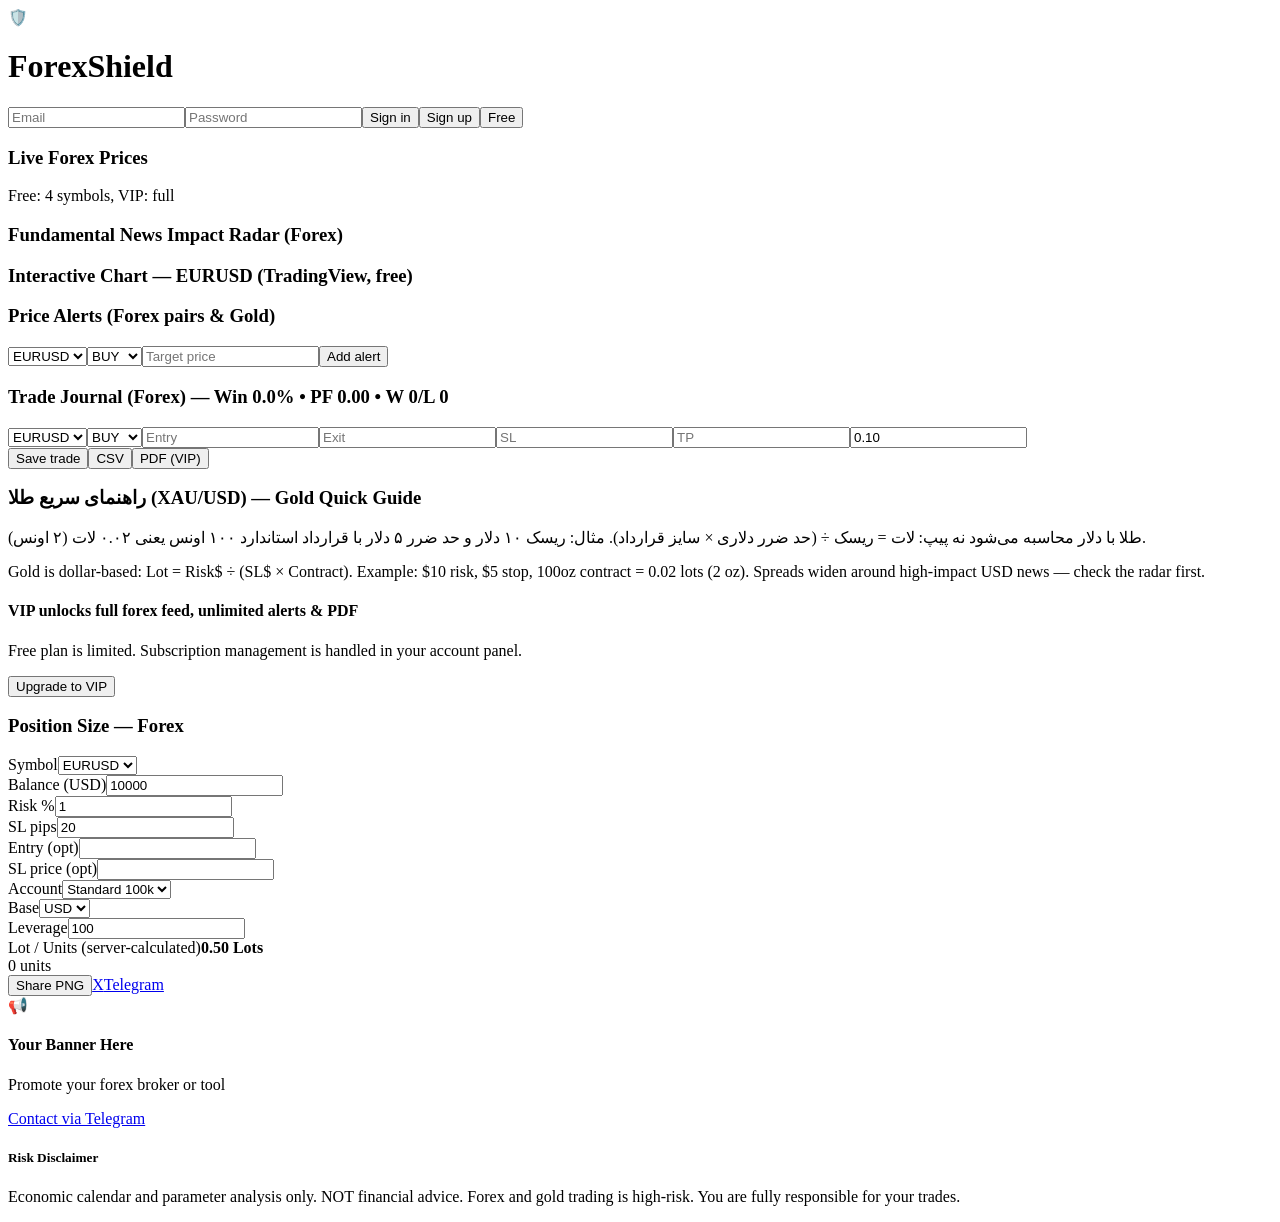
==== commit 7959bbd1: "feat: gold tools mirror" ====
--- a/index.html
+++ b/index.html
@@ -1 +1 @@
-<!DOCTYPE html><html lang="en" dir="ltr"><head><meta charSet="utf-8"/><meta name="viewport" content="width=device-width, initial-scale=1"/><link rel="stylesheet" href="/forex-shield-live/_next/static/css/4a04f37f29580a79.css" data-precedence="next"/><link rel="preload" as="script" fetchPriority="low" href="/forex-shield-live/_next/static/chunks/webpack-b5a8cf899bfd184b.js"/><script src="/forex-shield-live/_next/static/chunks/fd9d1056-4e1a26e2d413ba3c.js" async=""></script><script src="/forex-shield-live/_next/static/chunks/23-84fd172b6c03be3b.js" async=""></script><script src="/forex-shield-live/_next/static/chunks/main-app-970ed9b052a5ac2f.js" async=""></script><script src="/forex-shield-live/_next/static/chunks/44530001-41d484753aac96ec.js" async=""></script><script src="/forex-shield-live/_next/static/chunks/461-d73adf8a9e5c7415.js" async=""></script><script src="/forex-shield-live/_next/static/chunks/app/page-565dd39fd73e96e4.js" async=""></script><script src="/forex-shield-live/_next/static/chunks/app/layout-974bec2bd61c6d42.js" async=""></script><title>ForexShield — Forex Risk Radar, Lot Calculator &amp; Trade Journal</title><meta name="description" content="Live forex calendar, real-time fiat/gold/indices prices, precise lot-size calculator, TradingView charts, price alerts and trade journal for forex traders."/><meta property="og:title" content="ForexShield — Forex Trading Dashboard"/><meta property="og:description" content="Risk radar, lot calculator, live forex prices, charts, alerts and journal. Forex only."/><meta property="og:url" content="https://forex-shield.pages.dev/"/><meta property="og:image" content="https://forex-shield.pages.dev/og-cover.png"/><meta property="og:image:width" content="1200"/><meta property="og:image:height" content="630"/><meta property="og:image:alt" content="ForexShield"/><meta property="og:type" content="website"/><meta name="twitter:card" content="summary_large_image"/><meta name="twitter:title" content="ForexShield"/><meta name="twitter:description" content="Forex-only trading dashboard."/><meta name="twitter:image" content="https://forex-shield.pages.dev/og-cover.png"/><script src="/forex-shield-live/_next/static/chunks/polyfills-78c92fac7aa8fdd8.js" noModule=""></script></head><body class="bg-slate-950 text-slate-100 antialiased select-none"><div class="min-h-screen bg-slate-955 bg-[radial-gradient(ellipse_at_top,_var(--tw-gradient-stops))] from-slate-900 via-slate-950 to-black text-slate-100 font-sans dir-ltr text-left"><header class="border-b border-slate-800/80 bg-slate-900/40 backdrop-blur-md sticky top-0 z-50"><div class="max-w-7xl mx-auto px-4 h-16 flex items-center justify-between gap-2"><div class="flex items-center gap-2"><span class="text-xl animate-pulse">🛡️</span><h1 class="text-xl font-black bg-gradient-to-r from-emerald-400 to-teal-500 bg-clip-text text-transparent">ForexShield</h1></div><div class="flex items-center gap-2"><span class="text-xs text-slate-500 hidden md:block"></span><input placeholder="Email" class="bg-slate-950 border border-slate-800 rounded-lg px-2 py-1.5 text-xs w-32" value=""/><input placeholder="Password" type="password" class="bg-slate-950 border border-slate-800 rounded-lg px-2 py-1.5 text-xs w-28" value=""/><button class="bg-emerald-500 text-slate-950 font-bold text-xs px-3 py-1.5 rounded-lg">Sign in</button><button class="bg-slate-800 border border-slate-700 text-xs px-3 py-1.5 rounded-lg">Sign up</button><button class="bg-slate-800 border border-slate-700 text-xs px-3 py-1.5 rounded-lg">Free</button></div></div></header><main class="max-w-7xl mx-auto px-4 py-8 grid grid-cols-1 lg:grid-cols-4 gap-6 items-start"><div class="lg:col-span-3 space-y-4"><div class="bg-slate-900/40 border border-slate-800/80 rounded-2xl p-4"><div class="flex justify-between items-center mb-2"><h3 class="text-sm font-bold text-emerald-400">Live Forex Prices </h3><span class="text-[10px] text-slate-500">Free: 4 symbols, VIP: full</span></div><div class="grid grid-cols-2 sm:grid-cols-4 gap-2"></div></div><div class="bg-slate-900/40 border border-slate-800/80 rounded-2xl overflow-hidden p-6"><h3 class="text-lg font-bold mb-4 text-emerald-400">Fundamental News Impact Radar (Forex)</h3><div class="divide-y divide-slate-800/50"></div></div><div class="bg-slate-900/40 border border-slate-800/80 rounded-2xl p-4"><h3 class="text-sm font-bold text-emerald-400 mb-2">Interactive Chart — <!-- -->EURUSD<!-- --> (TradingView, free)</h3><div class="rounded-xl overflow-hidden"></div></div><div class="bg-slate-900/40 border border-slate-800/80 rounded-2xl p-4"><h3 class="text-sm font-bold text-emerald-400 mb-2">Price Alerts (Forex pairs &amp; Gold)</h3><div class="flex flex-wrap gap-2 mb-3"><select class="bg-slate-950 border border-slate-800 rounded-lg px-2 py-1.5 text-xs"><option value="EURUSD" selected="">EURUSD</option><option value="GBPUSD">GBPUSD</option><option value="USDJPY">USDJPY</option><option value="EURGBP">EURGBP</option><option value="AUDUSD">AUDUSD</option><option value="USDCAD">USDCAD</option><option value="XAUUSD">XAUUSD</option><option value="US30">US30</option></select><select class="bg-slate-950 border border-slate-800 rounded-lg px-2 py-1.5 text-xs"><option selected="">BUY</option><option>SELL</option></select><input placeholder="Target price" type="number" class="bg-slate-950 border border-slate-800 rounded-lg px-2 py-1.5 text-xs w-32" value=""/><button class="bg-emerald-500 text-slate-950 font-bold text-xs px-4 py-1.5 rounded-lg">Add alert</button></div><div class="space-y-1 text-xs"></div></div><div class="bg-slate-900/40 border border-slate-800/80 rounded-2xl p-4"><h3 class="text-sm font-bold text-emerald-400 mb-2">Trade Journal (Forex) — Win <!-- -->0.0<!-- -->% • PF <!-- -->0.00<!-- --> • W <!-- -->0<!-- -->/L <!-- -->0</h3><div class="grid grid-cols-2 sm:grid-cols-7 gap-2 mb-2"><select class="bg-slate-950 border border-slate-800 rounded-lg px-2 py-1.5 text-xs"><option value="EURUSD" selected="">EURUSD</option><option value="GBPUSD">GBPUSD</option><option value="USDJPY">USDJPY</option><option value="EURGBP">EURGBP</option><option value="AUDUSD">AUDUSD</option><option value="USDCAD">USDCAD</option><option value="XAUUSD">XAUUSD</option><option value="US30">US30</option></select><select class="bg-slate-950 border border-slate-800 rounded-lg px-2 py-1.5 text-xs"><option selected="">BUY</option><option>SELL</option></select><input placeholder="Entry" type="number" class="bg-slate-950 border border-slate-800 rounded-lg px-2 py-1.5 text-xs" value=""/><input placeholder="Exit" type="number" class="bg-slate-950 border border-slate-800 rounded-lg px-2 py-1.5 text-xs" value=""/><input placeholder="SL" type="number" class="bg-slate-950 border border-slate-800 rounded-lg px-2 py-1.5 text-xs" value=""/><input placeholder="TP" type="number" class="bg-slate-950 border border-slate-800 rounded-lg px-2 py-1.5 text-xs" value=""/><input placeholder="Lot" type="number" class="bg-slate-950 border border-slate-800 rounded-lg px-2 py-1.5 text-xs" value="0.10"/></div><div class="flex gap-2 mb-2"><button class="bg-emerald-500 text-slate-950 font-bold text-xs px-4 py-1.5 rounded-lg">Save trade</button><button class="bg-slate-800 border border-slate-700 text-xs px-4 py-1.5 rounded-lg">CSV</button><button class="bg-slate-800 border border-slate-700 text-xs px-4 py-1.5 rounded-lg">PDF <!-- -->(VIP)</button></div><div class="max-h-48 overflow-auto space-y-1 text-xs"></div></div><div class="p-6 bg-gradient-to-r from-emerald-950/40 to-slate-900/90 rounded-2xl border border-emerald-500/20 text-center"><h4 class="text-base font-bold text-emerald-400 mb-1">VIP unlocks full forex feed, unlimited alerts &amp; PDF</h4><p class="text-slate-400 text-xs mb-4">Free plan is limited. Subscription management is handled in your account panel.</p><button class="bg-gradient-to-r from-emerald-500 to-teal-600 text-slate-950 font-black px-8 py-3 rounded-xl text-sm">Upgrade to VIP</button></div></div><div class="lg:col-span-1 space-y-4"><div class="bg-slate-900/40 border border-slate-800/80 rounded-2xl p-5"><h3 class="text-xs font-black text-slate-400 uppercase tracking-widest mb-4">Position Size — Forex</h3><div class="space-y-3"><div><label class="text-[11px] text-slate-500 block mb-1">Symbol</label><select class="w-full bg-slate-950 border border-slate-800 rounded-xl px-3 py-2 text-xs"><option value="EURUSD" selected="">EURUSD</option><option value="GBPUSD">GBPUSD</option><option value="USDJPY">USDJPY</option><option value="EURGBP">EURGBP</option><option value="AUDUSD">AUDUSD</option><option value="USDCAD">USDCAD</option><option value="XAUUSD">XAUUSD</option><option value="US30">US30</option></select></div><div><label class="text-[11px] text-slate-500 block mb-1">Balance (<!-- -->USD<!-- -->)</label><input type="number" class="w-full bg-slate-950 border border-slate-800 rounded-xl px-3 py-2 text-xs font-mono" value="10000"/></div><div class="grid grid-cols-2 gap-2"><div><label class="text-[11px] text-slate-500 block mb-1">Risk %</label><input type="number" class="w-full bg-slate-950 border border-slate-800 rounded-xl px-3 py-2 text-xs font-mono" value="1"/></div><div><label class="text-[11px] text-slate-500 block mb-1">SL pips</label><input type="number" class="w-full bg-slate-950 border border-slate-800 rounded-xl px-3 py-2 text-xs font-mono" value="20"/></div></div><div class="grid grid-cols-2 gap-2"><div><label class="text-[11px] text-slate-500 block mb-1">Entry (opt)</label><input type="number" class="w-full bg-slate-950 border border-slate-800 rounded-xl px-3 py-2 text-xs font-mono" value=""/></div><div><label class="text-[11px] text-slate-500 block mb-1">SL price (opt)</label><input type="number" class="w-full bg-slate-950 border border-slate-800 rounded-xl px-3 py-2 text-xs font-mono" value=""/></div></div><div class="grid grid-cols-3 gap-2"><div><label class="text-[11px] text-slate-500 block mb-1">Account</label><select class="w-full bg-slate-950 border border-slate-800 rounded-xl px-2 py-2 text-xs"><option value="standard" selected="">Standard 100k</option><option value="mini">Mini 10k</option><option value="micro">Micro 1k</option></select></div><div><label class="text-[11px] text-slate-500 block mb-1">Base</label><select class="w-full bg-slate-950 border border-slate-800 rounded-xl px-2 py-2 text-xs"><option selected="">USD</option><option>EUR</option><option>GBP</option></select></div><div><label class="text-[11px] text-slate-500 block mb-1">Leverage</label><input type="number" class="w-full bg-slate-950 border border-slate-800 rounded-xl px-2 py-2 text-xs font-mono" value="100"/></div></div><div class="bg-slate-950 rounded-xl p-3 border border-slate-800 text-center"><span class="text-[10px] text-slate-500 block">Lot / Units (server-calculated)</span><strong class="text-2xl font-black text-emerald-400 font-mono">0.50<!-- --> <span class="text-xs text-slate-400">Lots</span></strong><div class="text-[11px] text-slate-400 font-mono mt-1">0<!-- --> units</div></div><div class="flex gap-2"><button class="flex-1 bg-slate-800 border border-slate-700 text-xs py-2 rounded-xl">Share PNG</button><a href="https://twitter.com/intent/tweet?text=ForexShield%20EURUSD%20lot%200.50%20win%200.0%25" target="_blank" class="flex-1 bg-slate-800 border border-slate-700 text-xs py-2 rounded-xl text-center">X</a><a href="https://t.me/share/url?url=https%3A%2F%2Fforex-shield.pages.dev&amp;text=ForexShield%20EURUSD" target="_blank" class="flex-1 bg-slate-800 border border-slate-700 text-xs py-2 rounded-xl text-center">Telegram</a></div></div></div><div class="bg-slate-900/40 border border-slate-800/80 rounded-2xl p-6 text-center"><span class="text-xl mb-2 block">📢</span><h4 class="text-[11px] font-black text-slate-400 uppercase">Your Banner Here</h4><p class="text-slate-500 text-[10px] mb-4">Promote your forex broker or tool</p><a href="https://t.me" target="_blank" class="block bg-slate-800 text-slate-300 font-bold text-xs py-2 rounded-xl border border-slate-700/60">Contact via Telegram</a></div></div></main><div class="max-w-7xl mx-auto px-4 pb-12"><div class="bg-slate-900/80 rounded-2xl border border-red-500/20 p-6 text-center"><h5 class="text-xs font-black tracking-widest text-red-400 uppercase mb-2">Risk Disclaimer</h5><p class="text-xs font-bold text-slate-300 leading-relaxed">Economic calendar and parameter analysis only. NOT financial advice. Forex and gold trading is high-risk. You are fully responsible for your trades.</p></div></div></div><script src="/forex-shield-live/_next/static/chunks/webpack-b5a8cf899bfd184b.js" async=""></script><script>(self.__next_f=self.__next_f||[]).push([0]);self.__next_f.push([2,null])</script><script>self.__next_f.push([1,"1:HL[\"/forex-shield-live/_next/static/css/4a04f37f29580a79.css\",\"style\"]\n"])</script><script>self.__next_f.push([1,"2:I[5751,[],\"\"]\n4:I[6513,[],\"ClientPageRoot\"]\n5:I[4322,[\"762\",\"static/chunks/44530001-41d484753aac96ec.js\",\"461\",\"static/chunks/461-d73adf8a9e5c7415.js\",\"931\",\"static/chunks/app/page-565dd39fd73e96e4.js\"],\"default\"]\n6:I[4412,[\"185\",\"static/chunks/app/layout-974bec2bd61c6d42.js\"],\"default\"]\n7:I[9275,[],\"\"]\n8:I[1343,[],\"\"]\na:I[6130,[],\"\"]\nb:[]\n"])</script><script>self.__next_f.push([1,"0:[[[\"$\",\"link\",\"0\",{\"rel\":\"stylesheet\",\"href\":\"/forex-shield-live/_next/static/css/4a04f37f29580a79.css\",\"precedence\":\"next\",\"crossOrigin\":\"$undefined\"}]],[\"$\",\"$L2\",null,{\"buildId\":\"jtjDHIok3KabMEGytfaP_\",\"assetPrefix\":\"/forex-shield-live\",\"initialCanonicalUrl\":\"/\",\"initialTree\":[\"\",{\"children\":[\"__PAGE__\",{}]},\"$undefined\",\"$undefined\",true],\"initialSeedData\":[\"\",{\"children\":[\"__PAGE__\",{},[[\"$L3\",[\"$\",\"$L4\",null,{\"props\":{\"params\":{},\"searchParams\":{}},\"Component\":\"$5\"}]],null],null]},[[\"$\",\"html\",null,{\"lang\":\"en\",\"dir\":\"ltr\",\"children\":[\"$\",\"body\",null,{\"className\":\"bg-slate-950 text-slate-100 antialiased select-none\",\"children\":[[\"$\",\"$L6\",null,{}],[\"$\",\"$L7\",null,{\"parallelRouterKey\":\"children\",\"segmentPath\":[\"children\"],\"error\":\"$undefined\",\"errorStyles\":\"$undefined\",\"errorScripts\":\"$undefined\",\"template\":[\"$\",\"$L8\",null,{}],\"templateStyles\":\"$undefined\",\"templateScripts\":\"$undefined\",\"notFound\":[[\"$\",\"title\",null,{\"children\":\"404: This page could not be found.\"}],[\"$\",\"div\",null,{\"style\":{\"fontFamily\":\"system-ui,\\\"Segoe UI\\\",Roboto,Helvetica,Arial,sans-serif,\\\"Apple Color Emoji\\\",\\\"Segoe UI Emoji\\\"\",\"height\":\"100vh\",\"textAlign\":\"center\",\"display\":\"flex\",\"flexDirection\":\"column\",\"alignItems\":\"center\",\"justifyContent\":\"center\"},\"children\":[\"$\",\"div\",null,{\"children\":[[\"$\",\"style\",null,{\"dangerouslySetInnerHTML\":{\"__html\":\"body{color:#000;background:#fff;margin:0}.next-error-h1{border-right:1px solid rgba(0,0,0,.3)}@media (prefers-color-scheme:dark){body{color:#fff;background:#000}.next-error-h1{border-right:1px solid rgba(255,255,255,.3)}}\"}}],[\"$\",\"h1\",null,{\"className\":\"next-error-h1\",\"style\":{\"display\":\"inline-block\",\"margin\":\"0 20px 0 0\",\"padding\":\"0 23px 0 0\",\"fontSize\":24,\"fontWeight\":500,\"verticalAlign\":\"top\",\"lineHeight\":\"49px\"},\"children\":\"404\"}],[\"$\",\"div\",null,{\"style\":{\"display\":\"inline-block\"},\"children\":[\"$\",\"h2\",null,{\"style\":{\"fontSize\":14,\"fontWeight\":400,\"lineHeight\":\"49px\",\"margin\":0},\"children\":\"This page could not be found.\"}]}]]}]}]],\"notFoundStyles\":[],\"styles\":null}]]}]}],null],null],\"couldBeIntercepted\":false,\"initialHead\":[null,\"$L9\"],\"globalErrorComponent\":\"$a\",\"missingSlots\":\"$Wb\"}]]\n"])</script><script>self.__next_f.push([1,"9:[[\"$\",\"meta\",\"0\",{\"name\":\"viewport\",\"content\":\"width=device-width, initial-scale=1\"}],[\"$\",\"meta\",\"1\",{\"charSet\":\"utf-8\"}],[\"$\",\"title\",\"2\",{\"children\":\"ForexShield — Forex Risk Radar, Lot Calculator \u0026 Trade Journal\"}],[\"$\",\"meta\",\"3\",{\"name\":\"description\",\"content\":\"Live forex calendar, real-time fiat/gold/indices prices, precise lot-size calculator, TradingView charts, price alerts and trade journal for forex traders.\"}],[\"$\",\"meta\",\"4\",{\"property\":\"og:title\",\"content\":\"ForexShield — Forex Trading Dashboard\"}],[\"$\",\"meta\",\"5\",{\"property\":\"og:description\",\"content\":\"Risk radar, lot calculator, live forex prices, charts, alerts and journal. Forex only.\"}],[\"$\",\"meta\",\"6\",{\"property\":\"og:url\",\"content\":\"https://forex-shield.pages.dev/\"}],[\"$\",\"meta\",\"7\",{\"property\":\"og:image\",\"content\":\"https://forex-shield.pages.dev/og-cover.png\"}],[\"$\",\"meta\",\"8\",{\"property\":\"og:image:width\",\"content\":\"1200\"}],[\"$\",\"meta\",\"9\",{\"property\":\"og:image:height\",\"content\":\"630\"}],[\"$\",\"meta\",\"10\",{\"property\":\"og:image:alt\",\"content\":\"ForexShield\"}],[\"$\",\"meta\",\"11\",{\"property\":\"og:type\",\"content\":\"website\"}],[\"$\",\"meta\",\"12\",{\"name\":\"twitter:card\",\"content\":\"summary_large_image\"}],[\"$\",\"meta\",\"13\",{\"name\":\"twitter:title\",\"content\":\"ForexShield\"}],[\"$\",\"meta\",\"14\",{\"name\":\"twitter:description\",\"content\":\"Forex-only trading dashboard.\"}],[\"$\",\"meta\",\"15\",{\"name\":\"twitter:image\",\"content\":\"https://forex-shield.pages.dev/og-cover.png\"}]]\n3:null\n"])</script></body></html>+<!DOCTYPE html><html lang="en" dir="ltr"><head><meta charSet="utf-8"/><meta name="viewport" content="width=device-width, initial-scale=1"/><link rel="stylesheet" href="/forex-shield-live/_next/static/css/598ce57512d6a235.css" data-precedence="next"/><link rel="preload" as="script" fetchPriority="low" href="/forex-shield-live/_next/static/chunks/webpack-b5a8cf899bfd184b.js"/><script src="/forex-shield-live/_next/static/chunks/fd9d1056-4e1a26e2d413ba3c.js" async=""></script><script src="/forex-shield-live/_next/static/chunks/23-84fd172b6c03be3b.js" async=""></script><script src="/forex-shield-live/_next/static/chunks/main-app-970ed9b052a5ac2f.js" async=""></script><script src="/forex-shield-live/_next/static/chunks/44530001-41d484753aac96ec.js" async=""></script><script src="/forex-shield-live/_next/static/chunks/461-d73adf8a9e5c7415.js" async=""></script><script src="/forex-shield-live/_next/static/chunks/app/page-7caa029021323fa8.js" async=""></script><script src="/forex-shield-live/_next/static/chunks/app/layout-52a6dbb6581da4fe.js" async=""></script><title>ForexShield — Forex Risk Radar, Lot Calculator &amp; Trade Journal</title><meta name="description" content="Live forex calendar, real-time fiat/gold/indices prices, precise lot-size calculator, TradingView charts, price alerts and trade journal for forex traders."/><meta property="og:title" content="ForexShield — Forex Trading Dashboard"/><meta property="og:description" content="Risk radar, lot calculator, live forex prices, charts, alerts and journal. Forex only."/><meta property="og:url" content="https://forex-shield.pages.dev/"/><meta property="og:image" content="https://forex-shield.pages.dev/og-cover.png"/><meta property="og:image:width" content="1200"/><meta property="og:image:height" content="630"/><meta property="og:image:alt" content="ForexShield"/><meta property="og:type" content="website"/><meta name="twitter:card" content="summary_large_image"/><meta name="twitter:title" content="ForexShield"/><meta name="twitter:description" content="Forex-only trading dashboard."/><meta name="twitter:image" content="https://forex-shield.pages.dev/og-cover.png"/><script src="/forex-shield-live/_next/static/chunks/polyfills-78c92fac7aa8fdd8.js" noModule=""></script></head><body class="bg-slate-950 text-slate-100 antialiased select-none"><div class="min-h-screen overflow-x-hidden bg-slate-955 bg-[radial-gradient(ellipse_at_top,_var(--tw-gradient-stops))] from-slate-900 via-slate-950 to-black text-slate-100 font-sans dir-ltr text-left"><header class="border-b border-slate-800/80 bg-slate-900/40 backdrop-blur-md sticky top-0 z-50"><div class="max-w-7xl mx-auto px-4 py-2 min-h-[4rem] flex flex-wrap items-center justify-between gap-2"><div class="flex items-center gap-2 min-w-0"><span class="text-xl animate-pulse">🛡️</span><h1 class="text-xl font-black bg-gradient-to-r from-emerald-400 to-teal-500 bg-clip-text text-transparent">ForexShield</h1></div><div class="flex flex-wrap items-center justify-end gap-2 min-w-0"><span class="text-xs text-slate-500 hidden md:block"></span><input placeholder="Email" class="bg-slate-950 border border-slate-800 rounded-lg px-2 py-1.5 text-xs w-32" value=""/><input placeholder="Password" type="password" class="bg-slate-950 border border-slate-800 rounded-lg px-2 py-1.5 text-xs w-28" value=""/><button class="bg-emerald-500 text-slate-950 font-bold text-xs px-3 py-1.5 rounded-lg">Sign in</button><button class="bg-slate-800 border border-slate-700 text-xs px-3 py-1.5 rounded-lg">Sign up</button><button class="bg-slate-800 border border-slate-700 text-xs px-3 py-1.5 rounded-lg">Free</button></div></div></header><main class="max-w-7xl mx-auto px-4 py-8 grid grid-cols-1 lg:grid-cols-4 gap-6 items-start"><div class="lg:col-span-3 space-y-4"><div class="bg-slate-900/40 border border-slate-800/80 rounded-2xl p-4"><div class="flex justify-between items-center mb-2"><h3 class="text-sm font-bold text-emerald-400">Live Forex Prices </h3><span class="text-[10px] text-slate-500">Free: 4 symbols, VIP: full</span></div><div class="grid grid-cols-2 sm:grid-cols-4 gap-2"></div></div><div class="bg-slate-900/40 border border-slate-800/80 rounded-2xl overflow-hidden p-6"><h3 class="text-lg font-bold mb-4 text-emerald-400">Fundamental News Impact Radar (Forex)</h3><div class="divide-y divide-slate-800/50"></div></div><div class="bg-slate-900/40 border border-slate-800/80 rounded-2xl p-4"><h3 class="text-sm font-bold text-emerald-400 mb-2">Interactive Chart — <!-- -->EURUSD<!-- --> (TradingView, free)</h3><div class="rounded-xl overflow-hidden"></div></div><div class="bg-slate-900/40 border border-slate-800/80 rounded-2xl p-4"><h3 class="text-sm font-bold text-emerald-400 mb-2">Price Alerts (Forex pairs &amp; Gold)</h3><div class="flex flex-wrap gap-2 mb-3"><select class="bg-slate-950 border border-slate-800 rounded-lg px-2 py-1.5 text-xs"><option value="EURUSD" selected="">EURUSD</option><option value="GBPUSD">GBPUSD</option><option value="USDJPY">USDJPY</option><option value="EURGBP">EURGBP</option><option value="AUDUSD">AUDUSD</option><option value="USDCAD">USDCAD</option><option value="XAUUSD">XAUUSD</option><option value="US30">US30</option></select><select class="bg-slate-950 border border-slate-800 rounded-lg px-2 py-1.5 text-xs"><option selected="">BUY</option><option>SELL</option></select><input placeholder="Target price" type="number" class="bg-slate-950 border border-slate-800 rounded-lg px-2 py-1.5 text-xs w-32" value=""/><button class="bg-emerald-500 text-slate-950 font-bold text-xs px-4 py-1.5 rounded-lg">Add alert</button></div><div class="space-y-1 text-xs"></div></div><div class="bg-slate-900/40 border border-slate-800/80 rounded-2xl p-4"><h3 class="text-sm font-bold text-emerald-400 mb-2">Trade Journal (Forex) — Win <!-- -->0.0<!-- -->% • PF <!-- -->0.00<!-- --> • W <!-- -->0<!-- -->/L <!-- -->0</h3><div class="grid grid-cols-2 sm:grid-cols-7 gap-2 mb-2"><select class="bg-slate-950 border border-slate-800 rounded-lg px-2 py-1.5 text-xs"><option value="EURUSD" selected="">EURUSD</option><option value="GBPUSD">GBPUSD</option><option value="USDJPY">USDJPY</option><option value="EURGBP">EURGBP</option><option value="AUDUSD">AUDUSD</option><option value="USDCAD">USDCAD</option><option value="XAUUSD">XAUUSD</option><option value="US30">US30</option></select><select class="bg-slate-950 border border-slate-800 rounded-lg px-2 py-1.5 text-xs"><option selected="">BUY</option><option>SELL</option></select><input placeholder="Entry" type="number" class="bg-slate-950 border border-slate-800 rounded-lg px-2 py-1.5 text-xs" value=""/><input placeholder="Exit" type="number" class="bg-slate-950 border border-slate-800 rounded-lg px-2 py-1.5 text-xs" value=""/><input placeholder="SL" type="number" class="bg-slate-950 border border-slate-800 rounded-lg px-2 py-1.5 text-xs" value=""/><input placeholder="TP" type="number" class="bg-slate-950 border border-slate-800 rounded-lg px-2 py-1.5 text-xs" value=""/><input placeholder="Lot" type="number" class="bg-slate-950 border border-slate-800 rounded-lg px-2 py-1.5 text-xs" value="0.10"/></div><div class="flex gap-2 mb-2"><button class="bg-emerald-500 text-slate-950 font-bold text-xs px-4 py-1.5 rounded-lg">Save trade</button><button class="bg-slate-800 border border-slate-700 text-xs px-4 py-1.5 rounded-lg">CSV</button><button class="bg-slate-800 border border-slate-700 text-xs px-4 py-1.5 rounded-lg">PDF <!-- -->(VIP)</button></div><div class="max-h-48 overflow-auto space-y-1 text-xs"></div></div><div class="bg-slate-900/40 border border-amber-500/20 rounded-2xl p-4 text-xs leading-5"><h3 class="text-sm font-bold text-amber-400 mb-2">راهنمای سریع طلا (XAU/USD) — Gold Quick Guide</h3><p class="text-slate-400">طلا با دلار محاسبه می‌شود نه پیپ: لات = ریسک ÷ (حد ضرر دلاری × سایز قرارداد). مثال: ریسک ۱۰ دلار و حد ضرر ۵ دلار با قرارداد استاندارد ۱۰۰ اونس یعنی ۰.۰۲ لات (۲ اونس).</p><p class="text-slate-500 mt-1">Gold is dollar-based: Lot = Risk$ ÷ (SL$ × Contract). Example: $10 risk, $5 stop, 100oz contract = 0.02 lots (2 oz). Spreads widen around high-impact USD news — check the radar first.</p></div><div class="p-6 bg-gradient-to-r from-emerald-950/40 to-slate-900/90 rounded-2xl border border-emerald-500/20 text-center"><h4 class="text-base font-bold text-emerald-400 mb-1">VIP unlocks full forex feed, unlimited alerts &amp; PDF</h4><p class="text-slate-400 text-xs mb-4">Free plan is limited. Subscription management is handled in your account panel.</p><button class="bg-gradient-to-r from-emerald-500 to-teal-600 text-slate-950 font-black px-8 py-3 rounded-xl text-sm">Upgrade to VIP</button></div></div><div class="lg:col-span-1 space-y-4"><div class="bg-slate-900/40 border border-slate-800/80 rounded-2xl p-5"><h3 class="text-xs font-black text-slate-400 uppercase tracking-widest mb-4">Position Size — Forex</h3><div class="space-y-3"><div><label class="text-[11px] text-slate-500 block mb-1">Symbol</label><select class="w-full bg-slate-950 border border-slate-800 rounded-xl px-3 py-2 text-xs"><option value="EURUSD" selected="">EURUSD</option><option value="GBPUSD">GBPUSD</option><option value="USDJPY">USDJPY</option><option value="EURGBP">EURGBP</option><option value="AUDUSD">AUDUSD</option><option value="USDCAD">USDCAD</option><option value="XAUUSD">XAUUSD</option><option value="US30">US30</option></select></div><div><label class="text-[11px] text-slate-500 block mb-1">Balance (<!-- -->USD<!-- -->)</label><input type="number" class="w-full bg-slate-950 border border-slate-800 rounded-xl px-3 py-2 text-xs font-mono" value="10000"/></div><div class="grid grid-cols-2 gap-2"><div><label class="text-[11px] text-slate-500 block mb-1">Risk %</label><input type="number" class="w-full bg-slate-950 border border-slate-800 rounded-xl px-3 py-2 text-xs font-mono" value="1"/></div><div><label class="text-[11px] text-slate-500 block mb-1">SL pips</label><input type="number" class="w-full bg-slate-950 border border-slate-800 rounded-xl px-3 py-2 text-xs font-mono" value="20"/></div></div><div class="grid grid-cols-2 gap-2"><div><label class="text-[11px] text-slate-500 block mb-1">Entry (opt)</label><input type="number" class="w-full bg-slate-950 border border-slate-800 rounded-xl px-3 py-2 text-xs font-mono" value=""/></div><div><label class="text-[11px] text-slate-500 block mb-1">SL price (opt)</label><input type="number" class="w-full bg-slate-950 border border-slate-800 rounded-xl px-3 py-2 text-xs font-mono" value=""/></div></div><div class="grid grid-cols-3 gap-2"><div><label class="text-[11px] text-slate-500 block mb-1">Account</label><select class="w-full bg-slate-950 border border-slate-800 rounded-xl px-2 py-2 text-xs"><option value="standard" selected="">Standard 100k</option><option value="mini">Mini 10k</option><option value="micro">Micro 1k</option></select></div><div><label class="text-[11px] text-slate-500 block mb-1">Base</label><select class="w-full bg-slate-950 border border-slate-800 rounded-xl px-2 py-2 text-xs"><option selected="">USD</option><option>EUR</option><option>GBP</option></select></div><div><label class="text-[11px] text-slate-500 block mb-1">Leverage</label><input type="number" class="w-full bg-slate-950 border border-slate-800 rounded-xl px-2 py-2 text-xs font-mono" value="100"/></div></div><div class="bg-slate-950 rounded-xl p-3 border border-slate-800 text-center"><span class="text-[10px] text-slate-500 block">Lot / <!-- -->Units<!-- --> (server-calculated)</span><strong class="text-2xl font-black text-emerald-400 font-mono">0.50<!-- --> <span class="text-xs text-slate-400">Lots</span></strong><div class="text-[11px] text-slate-400 font-mono mt-1">0<!-- --> <!-- -->units</div></div><div class="flex gap-2"><button class="flex-1 bg-slate-800 border border-slate-700 text-xs py-2 rounded-xl">Share PNG</button><a href="https://twitter.com/intent/tweet?text=ForexShield%20EURUSD%20lot%200.50%20win%200.0%25" target="_blank" class="flex-1 bg-slate-800 border border-slate-700 text-xs py-2 rounded-xl text-center">X</a><a href="https://t.me/share/url?url=https%3A%2F%2Fforex-shield.pages.dev&amp;text=ForexShield%20EURUSD" target="_blank" class="flex-1 bg-slate-800 border border-slate-700 text-xs py-2 rounded-xl text-center">Telegram</a></div></div></div><div class="bg-slate-900/40 border border-slate-800/80 rounded-2xl p-6 text-center"><span class="text-xl mb-2 block">📢</span><h4 class="text-[11px] font-black text-slate-400 uppercase">Your Banner Here</h4><p class="text-slate-500 text-[10px] mb-4">Promote your forex broker or tool</p><a href="https://t.me" target="_blank" class="block bg-slate-800 text-slate-300 font-bold text-xs py-2 rounded-xl border border-slate-700/60">Contact via Telegram</a></div></div></main><div class="max-w-7xl mx-auto px-4 pb-12"><div class="bg-slate-900/80 rounded-2xl border border-red-500/20 p-6 text-center"><h5 class="text-xs font-black tracking-widest text-red-400 uppercase mb-2">Risk Disclaimer</h5><p class="text-xs font-bold text-slate-300 leading-relaxed">Economic calendar and parameter analysis only. NOT financial advice. Forex and gold trading is high-risk. You are fully responsible for your trades.</p></div></div></div><script src="/forex-shield-live/_next/static/chunks/webpack-b5a8cf899bfd184b.js" async=""></script><script>(self.__next_f=self.__next_f||[]).push([0]);self.__next_f.push([2,null])</script><script>self.__next_f.push([1,"1:HL[\"/forex-shield-live/_next/static/css/598ce57512d6a235.css\",\"style\"]\n"])</script><script>self.__next_f.push([1,"2:I[5751,[],\"\"]\n4:I[6513,[],\"ClientPageRoot\"]\n5:I[4322,[\"762\",\"static/chunks/44530001-41d484753aac96ec.js\",\"461\",\"static/chunks/461-d73adf8a9e5c7415.js\",\"931\",\"static/chunks/app/page-7caa029021323fa8.js\"],\"default\"]\n6:I[4412,[\"185\",\"static/chunks/app/layout-52a6dbb6581da4fe.js\"],\"default\"]\n7:I[9275,[],\"\"]\n8:I[1343,[],\"\"]\na:I[6130,[],\"\"]\nb:[]\n"])</script><script>self.__next_f.push([1,"0:[[[\"$\",\"link\",\"0\",{\"rel\":\"stylesheet\",\"href\":\"/forex-shield-live/_next/static/css/598ce57512d6a235.css\",\"precedence\":\"next\",\"crossOrigin\":\"$undefined\"}]],[\"$\",\"$L2\",null,{\"buildId\":\"i59rxSxMqdrUnVZCvaomx\",\"assetPrefix\":\"/forex-shield-live\",\"initialCanonicalUrl\":\"/\",\"initialTree\":[\"\",{\"children\":[\"__PAGE__\",{}]},\"$undefined\",\"$undefined\",true],\"initialSeedData\":[\"\",{\"children\":[\"__PAGE__\",{},[[\"$L3\",[\"$\",\"$L4\",null,{\"props\":{\"params\":{},\"searchParams\":{}},\"Component\":\"$5\"}]],null],null]},[[\"$\",\"html\",null,{\"lang\":\"en\",\"dir\":\"ltr\",\"children\":[\"$\",\"body\",null,{\"className\":\"bg-slate-950 text-slate-100 antialiased select-none\",\"children\":[[\"$\",\"$L6\",null,{}],[\"$\",\"$L7\",null,{\"parallelRouterKey\":\"children\",\"segmentPath\":[\"children\"],\"error\":\"$undefined\",\"errorStyles\":\"$undefined\",\"errorScripts\":\"$undefined\",\"template\":[\"$\",\"$L8\",null,{}],\"templateStyles\":\"$undefined\",\"templateScripts\":\"$undefined\",\"notFound\":[[\"$\",\"title\",null,{\"children\":\"404: This page could not be found.\"}],[\"$\",\"div\",null,{\"style\":{\"fontFamily\":\"system-ui,\\\"Segoe UI\\\",Roboto,Helvetica,Arial,sans-serif,\\\"Apple Color Emoji\\\",\\\"Segoe UI Emoji\\\"\",\"height\":\"100vh\",\"textAlign\":\"center\",\"display\":\"flex\",\"flexDirection\":\"column\",\"alignItems\":\"center\",\"justifyContent\":\"center\"},\"children\":[\"$\",\"div\",null,{\"children\":[[\"$\",\"style\",null,{\"dangerouslySetInnerHTML\":{\"__html\":\"body{color:#000;background:#fff;margin:0}.next-error-h1{border-right:1px solid rgba(0,0,0,.3)}@media (prefers-color-scheme:dark){body{color:#fff;background:#000}.next-error-h1{border-right:1px solid rgba(255,255,255,.3)}}\"}}],[\"$\",\"h1\",null,{\"className\":\"next-error-h1\",\"style\":{\"display\":\"inline-block\",\"margin\":\"0 20px 0 0\",\"padding\":\"0 23px 0 0\",\"fontSize\":24,\"fontWeight\":500,\"verticalAlign\":\"top\",\"lineHeight\":\"49px\"},\"children\":\"404\"}],[\"$\",\"div\",null,{\"style\":{\"display\":\"inline-block\"},\"children\":[\"$\",\"h2\",null,{\"style\":{\"fontSize\":14,\"fontWeight\":400,\"lineHeight\":\"49px\",\"margin\":0},\"children\":\"This page could not be found.\"}]}]]}]}]],\"notFoundStyles\":[],\"styles\":null}]]}]}],null],null],\"couldBeIntercepted\":false,\"initialHead\":[null,\"$L9\"],\"globalErrorComponent\":\"$a\",\"missingSlots\":\"$Wb\"}]]\n"])</script><script>self.__next_f.push([1,"9:[[\"$\",\"meta\",\"0\",{\"name\":\"viewport\",\"content\":\"width=device-width, initial-scale=1\"}],[\"$\",\"meta\",\"1\",{\"charSet\":\"utf-8\"}],[\"$\",\"title\",\"2\",{\"children\":\"ForexShield — Forex Risk Radar, Lot Calculator \u0026 Trade Journal\"}],[\"$\",\"meta\",\"3\",{\"name\":\"description\",\"content\":\"Live forex calendar, real-time fiat/gold/indices prices, precise lot-size calculator, TradingView charts, price alerts and trade journal for forex traders.\"}],[\"$\",\"meta\",\"4\",{\"property\":\"og:title\",\"content\":\"ForexShield — Forex Trading Dashboard\"}],[\"$\",\"meta\",\"5\",{\"property\":\"og:description\",\"content\":\"Risk radar, lot calculator, live forex prices, charts, alerts and journal. Forex only.\"}],[\"$\",\"meta\",\"6\",{\"property\":\"og:url\",\"content\":\"https://forex-shield.pages.dev/\"}],[\"$\",\"meta\",\"7\",{\"property\":\"og:image\",\"content\":\"https://forex-shield.pages.dev/og-cover.png\"}],[\"$\",\"meta\",\"8\",{\"property\":\"og:image:width\",\"content\":\"1200\"}],[\"$\",\"meta\",\"9\",{\"property\":\"og:image:height\",\"content\":\"630\"}],[\"$\",\"meta\",\"10\",{\"property\":\"og:image:alt\",\"content\":\"ForexShield\"}],[\"$\",\"meta\",\"11\",{\"property\":\"og:type\",\"content\":\"website\"}],[\"$\",\"meta\",\"12\",{\"name\":\"twitter:card\",\"content\":\"summary_large_image\"}],[\"$\",\"meta\",\"13\",{\"name\":\"twitter:title\",\"content\":\"ForexShield\"}],[\"$\",\"meta\",\"14\",{\"name\":\"twitter:description\",\"content\":\"Forex-only trading dashboard.\"}],[\"$\",\"meta\",\"15\",{\"name\":\"twitter:image\",\"content\":\"https://forex-shield.pages.dev/og-cover.png\"}]]\n3:null\n"])</script></body></html>
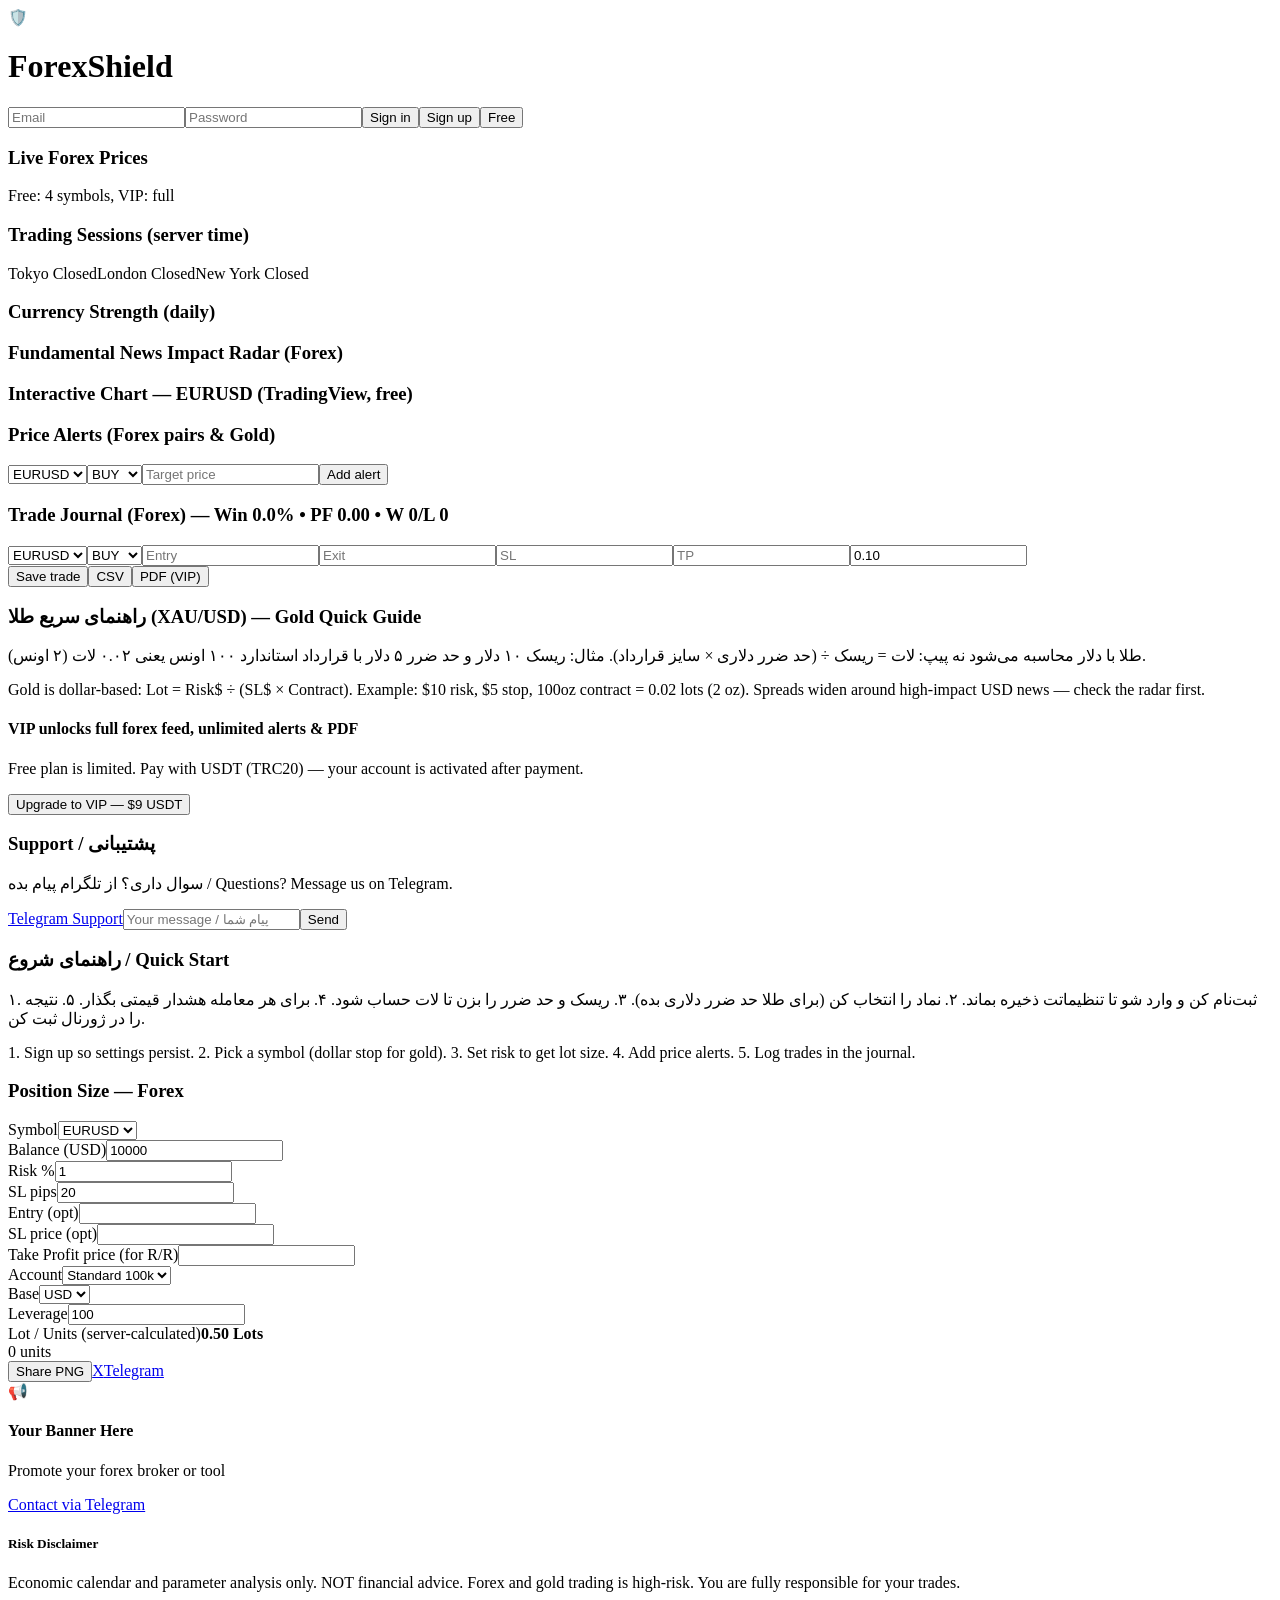
==== commit 7f4f2ead: "feat: final mirror - RR, sessions, strength, pay, support" ====
--- a/index.html
+++ b/index.html
@@ -1 +1 @@
-<!DOCTYPE html><html lang="en" dir="ltr"><head><meta charSet="utf-8"/><meta name="viewport" content="width=device-width, initial-scale=1"/><link rel="stylesheet" href="/forex-shield-live/_next/static/css/598ce57512d6a235.css" data-precedence="next"/><link rel="preload" as="script" fetchPriority="low" href="/forex-shield-live/_next/static/chunks/webpack-b5a8cf899bfd184b.js"/><script src="/forex-shield-live/_next/static/chunks/fd9d1056-4e1a26e2d413ba3c.js" async=""></script><script src="/forex-shield-live/_next/static/chunks/23-84fd172b6c03be3b.js" async=""></script><script src="/forex-shield-live/_next/static/chunks/main-app-970ed9b052a5ac2f.js" async=""></script><script src="/forex-shield-live/_next/static/chunks/44530001-41d484753aac96ec.js" async=""></script><script src="/forex-shield-live/_next/static/chunks/461-d73adf8a9e5c7415.js" async=""></script><script src="/forex-shield-live/_next/static/chunks/app/page-7caa029021323fa8.js" async=""></script><script src="/forex-shield-live/_next/static/chunks/app/layout-52a6dbb6581da4fe.js" async=""></script><title>ForexShield — Forex Risk Radar, Lot Calculator &amp; Trade Journal</title><meta name="description" content="Live forex calendar, real-time fiat/gold/indices prices, precise lot-size calculator, TradingView charts, price alerts and trade journal for forex traders."/><meta property="og:title" content="ForexShield — Forex Trading Dashboard"/><meta property="og:description" content="Risk radar, lot calculator, live forex prices, charts, alerts and journal. Forex only."/><meta property="og:url" content="https://forex-shield.pages.dev/"/><meta property="og:image" content="https://forex-shield.pages.dev/og-cover.png"/><meta property="og:image:width" content="1200"/><meta property="og:image:height" content="630"/><meta property="og:image:alt" content="ForexShield"/><meta property="og:type" content="website"/><meta name="twitter:card" content="summary_large_image"/><meta name="twitter:title" content="ForexShield"/><meta name="twitter:description" content="Forex-only trading dashboard."/><meta name="twitter:image" content="https://forex-shield.pages.dev/og-cover.png"/><script src="/forex-shield-live/_next/static/chunks/polyfills-78c92fac7aa8fdd8.js" noModule=""></script></head><body class="bg-slate-950 text-slate-100 antialiased select-none"><div class="min-h-screen overflow-x-hidden bg-slate-955 bg-[radial-gradient(ellipse_at_top,_var(--tw-gradient-stops))] from-slate-900 via-slate-950 to-black text-slate-100 font-sans dir-ltr text-left"><header class="border-b border-slate-800/80 bg-slate-900/40 backdrop-blur-md sticky top-0 z-50"><div class="max-w-7xl mx-auto px-4 py-2 min-h-[4rem] flex flex-wrap items-center justify-between gap-2"><div class="flex items-center gap-2 min-w-0"><span class="text-xl animate-pulse">🛡️</span><h1 class="text-xl font-black bg-gradient-to-r from-emerald-400 to-teal-500 bg-clip-text text-transparent">ForexShield</h1></div><div class="flex flex-wrap items-center justify-end gap-2 min-w-0"><span class="text-xs text-slate-500 hidden md:block"></span><input placeholder="Email" class="bg-slate-950 border border-slate-800 rounded-lg px-2 py-1.5 text-xs w-32" value=""/><input placeholder="Password" type="password" class="bg-slate-950 border border-slate-800 rounded-lg px-2 py-1.5 text-xs w-28" value=""/><button class="bg-emerald-500 text-slate-950 font-bold text-xs px-3 py-1.5 rounded-lg">Sign in</button><button class="bg-slate-800 border border-slate-700 text-xs px-3 py-1.5 rounded-lg">Sign up</button><button class="bg-slate-800 border border-slate-700 text-xs px-3 py-1.5 rounded-lg">Free</button></div></div></header><main class="max-w-7xl mx-auto px-4 py-8 grid grid-cols-1 lg:grid-cols-4 gap-6 items-start"><div class="lg:col-span-3 space-y-4"><div class="bg-slate-900/40 border border-slate-800/80 rounded-2xl p-4"><div class="flex justify-between items-center mb-2"><h3 class="text-sm font-bold text-emerald-400">Live Forex Prices </h3><span class="text-[10px] text-slate-500">Free: 4 symbols, VIP: full</span></div><div class="grid grid-cols-2 sm:grid-cols-4 gap-2"></div></div><div class="bg-slate-900/40 border border-slate-800/80 rounded-2xl overflow-hidden p-6"><h3 class="text-lg font-bold mb-4 text-emerald-400">Fundamental News Impact Radar (Forex)</h3><div class="divide-y divide-slate-800/50"></div></div><div class="bg-slate-900/40 border border-slate-800/80 rounded-2xl p-4"><h3 class="text-sm font-bold text-emerald-400 mb-2">Interactive Chart — <!-- -->EURUSD<!-- --> (TradingView, free)</h3><div class="rounded-xl overflow-hidden"></div></div><div class="bg-slate-900/40 border border-slate-800/80 rounded-2xl p-4"><h3 class="text-sm font-bold text-emerald-400 mb-2">Price Alerts (Forex pairs &amp; Gold)</h3><div class="flex flex-wrap gap-2 mb-3"><select class="bg-slate-950 border border-slate-800 rounded-lg px-2 py-1.5 text-xs"><option value="EURUSD" selected="">EURUSD</option><option value="GBPUSD">GBPUSD</option><option value="USDJPY">USDJPY</option><option value="EURGBP">EURGBP</option><option value="AUDUSD">AUDUSD</option><option value="USDCAD">USDCAD</option><option value="XAUUSD">XAUUSD</option><option value="US30">US30</option></select><select class="bg-slate-950 border border-slate-800 rounded-lg px-2 py-1.5 text-xs"><option selected="">BUY</option><option>SELL</option></select><input placeholder="Target price" type="number" class="bg-slate-950 border border-slate-800 rounded-lg px-2 py-1.5 text-xs w-32" value=""/><button class="bg-emerald-500 text-slate-950 font-bold text-xs px-4 py-1.5 rounded-lg">Add alert</button></div><div class="space-y-1 text-xs"></div></div><div class="bg-slate-900/40 border border-slate-800/80 rounded-2xl p-4"><h3 class="text-sm font-bold text-emerald-400 mb-2">Trade Journal (Forex) — Win <!-- -->0.0<!-- -->% • PF <!-- -->0.00<!-- --> • W <!-- -->0<!-- -->/L <!-- -->0</h3><div class="grid grid-cols-2 sm:grid-cols-7 gap-2 mb-2"><select class="bg-slate-950 border border-slate-800 rounded-lg px-2 py-1.5 text-xs"><option value="EURUSD" selected="">EURUSD</option><option value="GBPUSD">GBPUSD</option><option value="USDJPY">USDJPY</option><option value="EURGBP">EURGBP</option><option value="AUDUSD">AUDUSD</option><option value="USDCAD">USDCAD</option><option value="XAUUSD">XAUUSD</option><option value="US30">US30</option></select><select class="bg-slate-950 border border-slate-800 rounded-lg px-2 py-1.5 text-xs"><option selected="">BUY</option><option>SELL</option></select><input placeholder="Entry" type="number" class="bg-slate-950 border border-slate-800 rounded-lg px-2 py-1.5 text-xs" value=""/><input placeholder="Exit" type="number" class="bg-slate-950 border border-slate-800 rounded-lg px-2 py-1.5 text-xs" value=""/><input placeholder="SL" type="number" class="bg-slate-950 border border-slate-800 rounded-lg px-2 py-1.5 text-xs" value=""/><input placeholder="TP" type="number" class="bg-slate-950 border border-slate-800 rounded-lg px-2 py-1.5 text-xs" value=""/><input placeholder="Lot" type="number" class="bg-slate-950 border border-slate-800 rounded-lg px-2 py-1.5 text-xs" value="0.10"/></div><div class="flex gap-2 mb-2"><button class="bg-emerald-500 text-slate-950 font-bold text-xs px-4 py-1.5 rounded-lg">Save trade</button><button class="bg-slate-800 border border-slate-700 text-xs px-4 py-1.5 rounded-lg">CSV</button><button class="bg-slate-800 border border-slate-700 text-xs px-4 py-1.5 rounded-lg">PDF <!-- -->(VIP)</button></div><div class="max-h-48 overflow-auto space-y-1 text-xs"></div></div><div class="bg-slate-900/40 border border-amber-500/20 rounded-2xl p-4 text-xs leading-5"><h3 class="text-sm font-bold text-amber-400 mb-2">راهنمای سریع طلا (XAU/USD) — Gold Quick Guide</h3><p class="text-slate-400">طلا با دلار محاسبه می‌شود نه پیپ: لات = ریسک ÷ (حد ضرر دلاری × سایز قرارداد). مثال: ریسک ۱۰ دلار و حد ضرر ۵ دلار با قرارداد استاندارد ۱۰۰ اونس یعنی ۰.۰۲ لات (۲ اونس).</p><p class="text-slate-500 mt-1">Gold is dollar-based: Lot = Risk$ ÷ (SL$ × Contract). Example: $10 risk, $5 stop, 100oz contract = 0.02 lots (2 oz). Spreads widen around high-impact USD news — check the radar first.</p></div><div class="p-6 bg-gradient-to-r from-emerald-950/40 to-slate-900/90 rounded-2xl border border-emerald-500/20 text-center"><h4 class="text-base font-bold text-emerald-400 mb-1">VIP unlocks full forex feed, unlimited alerts &amp; PDF</h4><p class="text-slate-400 text-xs mb-4">Free plan is limited. Subscription management is handled in your account panel.</p><button class="bg-gradient-to-r from-emerald-500 to-teal-600 text-slate-950 font-black px-8 py-3 rounded-xl text-sm">Upgrade to VIP</button></div></div><div class="lg:col-span-1 space-y-4"><div class="bg-slate-900/40 border border-slate-800/80 rounded-2xl p-5"><h3 class="text-xs font-black text-slate-400 uppercase tracking-widest mb-4">Position Size — Forex</h3><div class="space-y-3"><div><label class="text-[11px] text-slate-500 block mb-1">Symbol</label><select class="w-full bg-slate-950 border border-slate-800 rounded-xl px-3 py-2 text-xs"><option value="EURUSD" selected="">EURUSD</option><option value="GBPUSD">GBPUSD</option><option value="USDJPY">USDJPY</option><option value="EURGBP">EURGBP</option><option value="AUDUSD">AUDUSD</option><option value="USDCAD">USDCAD</option><option value="XAUUSD">XAUUSD</option><option value="US30">US30</option></select></div><div><label class="text-[11px] text-slate-500 block mb-1">Balance (<!-- -->USD<!-- -->)</label><input type="number" class="w-full bg-slate-950 border border-slate-800 rounded-xl px-3 py-2 text-xs font-mono" value="10000"/></div><div class="grid grid-cols-2 gap-2"><div><label class="text-[11px] text-slate-500 block mb-1">Risk %</label><input type="number" class="w-full bg-slate-950 border border-slate-800 rounded-xl px-3 py-2 text-xs font-mono" value="1"/></div><div><label class="text-[11px] text-slate-500 block mb-1">SL pips</label><input type="number" class="w-full bg-slate-950 border border-slate-800 rounded-xl px-3 py-2 text-xs font-mono" value="20"/></div></div><div class="grid grid-cols-2 gap-2"><div><label class="text-[11px] text-slate-500 block mb-1">Entry (opt)</label><input type="number" class="w-full bg-slate-950 border border-slate-800 rounded-xl px-3 py-2 text-xs font-mono" value=""/></div><div><label class="text-[11px] text-slate-500 block mb-1">SL price (opt)</label><input type="number" class="w-full bg-slate-950 border border-slate-800 rounded-xl px-3 py-2 text-xs font-mono" value=""/></div></div><div class="grid grid-cols-3 gap-2"><div><label class="text-[11px] text-slate-500 block mb-1">Account</label><select class="w-full bg-slate-950 border border-slate-800 rounded-xl px-2 py-2 text-xs"><option value="standard" selected="">Standard 100k</option><option value="mini">Mini 10k</option><option value="micro">Micro 1k</option></select></div><div><label class="text-[11px] text-slate-500 block mb-1">Base</label><select class="w-full bg-slate-950 border border-slate-800 rounded-xl px-2 py-2 text-xs"><option selected="">USD</option><option>EUR</option><option>GBP</option></select></div><div><label class="text-[11px] text-slate-500 block mb-1">Leverage</label><input type="number" class="w-full bg-slate-950 border border-slate-800 rounded-xl px-2 py-2 text-xs font-mono" value="100"/></div></div><div class="bg-slate-950 rounded-xl p-3 border border-slate-800 text-center"><span class="text-[10px] text-slate-500 block">Lot / <!-- -->Units<!-- --> (server-calculated)</span><strong class="text-2xl font-black text-emerald-400 font-mono">0.50<!-- --> <span class="text-xs text-slate-400">Lots</span></strong><div class="text-[11px] text-slate-400 font-mono mt-1">0<!-- --> <!-- -->units</div></div><div class="flex gap-2"><button class="flex-1 bg-slate-800 border border-slate-700 text-xs py-2 rounded-xl">Share PNG</button><a href="https://twitter.com/intent/tweet?text=ForexShield%20EURUSD%20lot%200.50%20win%200.0%25" target="_blank" class="flex-1 bg-slate-800 border border-slate-700 text-xs py-2 rounded-xl text-center">X</a><a href="https://t.me/share/url?url=https%3A%2F%2Fforex-shield.pages.dev&amp;text=ForexShield%20EURUSD" target="_blank" class="flex-1 bg-slate-800 border border-slate-700 text-xs py-2 rounded-xl text-center">Telegram</a></div></div></div><div class="bg-slate-900/40 border border-slate-800/80 rounded-2xl p-6 text-center"><span class="text-xl mb-2 block">📢</span><h4 class="text-[11px] font-black text-slate-400 uppercase">Your Banner Here</h4><p class="text-slate-500 text-[10px] mb-4">Promote your forex broker or tool</p><a href="https://t.me" target="_blank" class="block bg-slate-800 text-slate-300 font-bold text-xs py-2 rounded-xl border border-slate-700/60">Contact via Telegram</a></div></div></main><div class="max-w-7xl mx-auto px-4 pb-12"><div class="bg-slate-900/80 rounded-2xl border border-red-500/20 p-6 text-center"><h5 class="text-xs font-black tracking-widest text-red-400 uppercase mb-2">Risk Disclaimer</h5><p class="text-xs font-bold text-slate-300 leading-relaxed">Economic calendar and parameter analysis only. NOT financial advice. Forex and gold trading is high-risk. You are fully responsible for your trades.</p></div></div></div><script src="/forex-shield-live/_next/static/chunks/webpack-b5a8cf899bfd184b.js" async=""></script><script>(self.__next_f=self.__next_f||[]).push([0]);self.__next_f.push([2,null])</script><script>self.__next_f.push([1,"1:HL[\"/forex-shield-live/_next/static/css/598ce57512d6a235.css\",\"style\"]\n"])</script><script>self.__next_f.push([1,"2:I[5751,[],\"\"]\n4:I[6513,[],\"ClientPageRoot\"]\n5:I[4322,[\"762\",\"static/chunks/44530001-41d484753aac96ec.js\",\"461\",\"static/chunks/461-d73adf8a9e5c7415.js\",\"931\",\"static/chunks/app/page-7caa029021323fa8.js\"],\"default\"]\n6:I[4412,[\"185\",\"static/chunks/app/layout-52a6dbb6581da4fe.js\"],\"default\"]\n7:I[9275,[],\"\"]\n8:I[1343,[],\"\"]\na:I[6130,[],\"\"]\nb:[]\n"])</script><script>self.__next_f.push([1,"0:[[[\"$\",\"link\",\"0\",{\"rel\":\"stylesheet\",\"href\":\"/forex-shield-live/_next/static/css/598ce57512d6a235.css\",\"precedence\":\"next\",\"crossOrigin\":\"$undefined\"}]],[\"$\",\"$L2\",null,{\"buildId\":\"i59rxSxMqdrUnVZCvaomx\",\"assetPrefix\":\"/forex-shield-live\",\"initialCanonicalUrl\":\"/\",\"initialTree\":[\"\",{\"children\":[\"__PAGE__\",{}]},\"$undefined\",\"$undefined\",true],\"initialSeedData\":[\"\",{\"children\":[\"__PAGE__\",{},[[\"$L3\",[\"$\",\"$L4\",null,{\"props\":{\"params\":{},\"searchParams\":{}},\"Component\":\"$5\"}]],null],null]},[[\"$\",\"html\",null,{\"lang\":\"en\",\"dir\":\"ltr\",\"children\":[\"$\",\"body\",null,{\"className\":\"bg-slate-950 text-slate-100 antialiased select-none\",\"children\":[[\"$\",\"$L6\",null,{}],[\"$\",\"$L7\",null,{\"parallelRouterKey\":\"children\",\"segmentPath\":[\"children\"],\"error\":\"$undefined\",\"errorStyles\":\"$undefined\",\"errorScripts\":\"$undefined\",\"template\":[\"$\",\"$L8\",null,{}],\"templateStyles\":\"$undefined\",\"templateScripts\":\"$undefined\",\"notFound\":[[\"$\",\"title\",null,{\"children\":\"404: This page could not be found.\"}],[\"$\",\"div\",null,{\"style\":{\"fontFamily\":\"system-ui,\\\"Segoe UI\\\",Roboto,Helvetica,Arial,sans-serif,\\\"Apple Color Emoji\\\",\\\"Segoe UI Emoji\\\"\",\"height\":\"100vh\",\"textAlign\":\"center\",\"display\":\"flex\",\"flexDirection\":\"column\",\"alignItems\":\"center\",\"justifyContent\":\"center\"},\"children\":[\"$\",\"div\",null,{\"children\":[[\"$\",\"style\",null,{\"dangerouslySetInnerHTML\":{\"__html\":\"body{color:#000;background:#fff;margin:0}.next-error-h1{border-right:1px solid rgba(0,0,0,.3)}@media (prefers-color-scheme:dark){body{color:#fff;background:#000}.next-error-h1{border-right:1px solid rgba(255,255,255,.3)}}\"}}],[\"$\",\"h1\",null,{\"className\":\"next-error-h1\",\"style\":{\"display\":\"inline-block\",\"margin\":\"0 20px 0 0\",\"padding\":\"0 23px 0 0\",\"fontSize\":24,\"fontWeight\":500,\"verticalAlign\":\"top\",\"lineHeight\":\"49px\"},\"children\":\"404\"}],[\"$\",\"div\",null,{\"style\":{\"display\":\"inline-block\"},\"children\":[\"$\",\"h2\",null,{\"style\":{\"fontSize\":14,\"fontWeight\":400,\"lineHeight\":\"49px\",\"margin\":0},\"children\":\"This page could not be found.\"}]}]]}]}]],\"notFoundStyles\":[],\"styles\":null}]]}]}],null],null],\"couldBeIntercepted\":false,\"initialHead\":[null,\"$L9\"],\"globalErrorComponent\":\"$a\",\"missingSlots\":\"$Wb\"}]]\n"])</script><script>self.__next_f.push([1,"9:[[\"$\",\"meta\",\"0\",{\"name\":\"viewport\",\"content\":\"width=device-width, initial-scale=1\"}],[\"$\",\"meta\",\"1\",{\"charSet\":\"utf-8\"}],[\"$\",\"title\",\"2\",{\"children\":\"ForexShield — Forex Risk Radar, Lot Calculator \u0026 Trade Journal\"}],[\"$\",\"meta\",\"3\",{\"name\":\"description\",\"content\":\"Live forex calendar, real-time fiat/gold/indices prices, precise lot-size calculator, TradingView charts, price alerts and trade journal for forex traders.\"}],[\"$\",\"meta\",\"4\",{\"property\":\"og:title\",\"content\":\"ForexShield — Forex Trading Dashboard\"}],[\"$\",\"meta\",\"5\",{\"property\":\"og:description\",\"content\":\"Risk radar, lot calculator, live forex prices, charts, alerts and journal. Forex only.\"}],[\"$\",\"meta\",\"6\",{\"property\":\"og:url\",\"content\":\"https://forex-shield.pages.dev/\"}],[\"$\",\"meta\",\"7\",{\"property\":\"og:image\",\"content\":\"https://forex-shield.pages.dev/og-cover.png\"}],[\"$\",\"meta\",\"8\",{\"property\":\"og:image:width\",\"content\":\"1200\"}],[\"$\",\"meta\",\"9\",{\"property\":\"og:image:height\",\"content\":\"630\"}],[\"$\",\"meta\",\"10\",{\"property\":\"og:image:alt\",\"content\":\"ForexShield\"}],[\"$\",\"meta\",\"11\",{\"property\":\"og:type\",\"content\":\"website\"}],[\"$\",\"meta\",\"12\",{\"name\":\"twitter:card\",\"content\":\"summary_large_image\"}],[\"$\",\"meta\",\"13\",{\"name\":\"twitter:title\",\"content\":\"ForexShield\"}],[\"$\",\"meta\",\"14\",{\"name\":\"twitter:description\",\"content\":\"Forex-only trading dashboard.\"}],[\"$\",\"meta\",\"15\",{\"name\":\"twitter:image\",\"content\":\"https://forex-shield.pages.dev/og-cover.png\"}]]\n3:null\n"])</script></body></html>+<!DOCTYPE html><html lang="en" dir="ltr"><head><meta charSet="utf-8"/><meta name="viewport" content="width=device-width, initial-scale=1"/><link rel="stylesheet" href="/forex-shield-live/_next/static/css/d0e2a6a76e0bf0b5.css" data-precedence="next"/><link rel="preload" as="script" fetchPriority="low" href="/forex-shield-live/_next/static/chunks/webpack-b5a8cf899bfd184b.js"/><script src="/forex-shield-live/_next/static/chunks/fd9d1056-4e1a26e2d413ba3c.js" async=""></script><script src="/forex-shield-live/_next/static/chunks/23-84fd172b6c03be3b.js" async=""></script><script src="/forex-shield-live/_next/static/chunks/main-app-970ed9b052a5ac2f.js" async=""></script><script src="/forex-shield-live/_next/static/chunks/44530001-41d484753aac96ec.js" async=""></script><script src="/forex-shield-live/_next/static/chunks/461-d73adf8a9e5c7415.js" async=""></script><script src="/forex-shield-live/_next/static/chunks/app/page-1985f31442e5a9cb.js" async=""></script><script src="/forex-shield-live/_next/static/chunks/app/layout-52a6dbb6581da4fe.js" async=""></script><title>ForexShield — Forex Risk Radar, Lot Calculator &amp; Trade Journal</title><meta name="description" content="Live forex calendar, real-time fiat/gold/indices prices, precise lot-size calculator, TradingView charts, price alerts and trade journal for forex traders."/><meta property="og:title" content="ForexShield — Forex Trading Dashboard"/><meta property="og:description" content="Risk radar, lot calculator, live forex prices, charts, alerts and journal. Forex only."/><meta property="og:url" content="https://forex-shield.pages.dev/"/><meta property="og:image" content="https://forex-shield.pages.dev/og-cover.png"/><meta property="og:image:width" content="1200"/><meta property="og:image:height" content="630"/><meta property="og:image:alt" content="ForexShield"/><meta property="og:type" content="website"/><meta name="twitter:card" content="summary_large_image"/><meta name="twitter:title" content="ForexShield"/><meta name="twitter:description" content="Forex-only trading dashboard."/><meta name="twitter:image" content="https://forex-shield.pages.dev/og-cover.png"/><script src="/forex-shield-live/_next/static/chunks/polyfills-78c92fac7aa8fdd8.js" noModule=""></script></head><body class="bg-slate-950 text-slate-100 antialiased select-none"><div class="min-h-screen overflow-x-hidden bg-slate-955 bg-[radial-gradient(ellipse_at_top,_var(--tw-gradient-stops))] from-slate-900 via-slate-950 to-black text-slate-100 font-sans dir-ltr text-left"><header class="border-b border-slate-800/80 bg-slate-900/40 backdrop-blur-md sticky top-0 z-50"><div class="max-w-7xl mx-auto px-4 py-2 min-h-[4rem] flex flex-wrap items-center justify-between gap-2"><div class="flex items-center gap-2 min-w-0"><span class="text-xl animate-pulse">🛡️</span><h1 class="text-xl font-black bg-gradient-to-r from-emerald-400 to-teal-500 bg-clip-text text-transparent">ForexShield</h1></div><div class="flex flex-wrap items-center justify-end gap-2 min-w-0"><span class="text-xs text-slate-500 hidden md:block"></span><input placeholder="Email" class="bg-slate-950 border border-slate-800 rounded-lg px-2 py-1.5 text-xs w-32" value=""/><input placeholder="Password" type="password" class="bg-slate-950 border border-slate-800 rounded-lg px-2 py-1.5 text-xs w-28" value=""/><button class="bg-emerald-500 text-slate-950 font-bold text-xs px-3 py-1.5 rounded-lg">Sign in</button><button class="bg-slate-800 border border-slate-700 text-xs px-3 py-1.5 rounded-lg">Sign up</button><button class="bg-slate-800 border border-slate-700 text-xs px-3 py-1.5 rounded-lg">Free</button></div></div></header><main class="max-w-7xl mx-auto px-4 py-8 grid grid-cols-1 lg:grid-cols-4 gap-6 items-start"><div class="lg:col-span-3 space-y-4"><div class="bg-slate-900/40 border border-slate-800/80 rounded-2xl p-4"><div class="flex justify-between items-center mb-2"><h3 class="text-sm font-bold text-emerald-400">Live Forex Prices </h3><span class="text-[10px] text-slate-500">Free: 4 symbols, VIP: full</span></div><div class="grid grid-cols-2 sm:grid-cols-4 gap-2"></div></div><div class="grid grid-cols-1 sm:grid-cols-2 gap-4"><div class="bg-slate-900/40 border border-slate-800/80 rounded-2xl p-4"><h3 class="text-sm font-bold text-emerald-400 mb-2">Trading Sessions (server time)</h3><div class="flex gap-3 text-xs"><span class="flex items-center gap-1"><span class="inline-block w-2 h-2 rounded-full bg-slate-600"></span>Tokyo<!-- --> <!-- -->Closed</span><span class="flex items-center gap-1"><span class="inline-block w-2 h-2 rounded-full bg-slate-600"></span>London<!-- --> <!-- -->Closed</span><span class="flex items-center gap-1"><span class="inline-block w-2 h-2 rounded-full bg-slate-600"></span>New York<!-- --> <!-- -->Closed</span></div></div><div class="bg-slate-900/40 border border-slate-800/80 rounded-2xl p-4"><h3 class="text-sm font-bold text-emerald-400 mb-2">Currency Strength (daily)</h3><div class="space-y-1"></div></div></div><div class="bg-slate-900/40 border border-slate-800/80 rounded-2xl overflow-hidden p-6"><h3 class="text-lg font-bold mb-4 text-emerald-400">Fundamental News Impact Radar (Forex)</h3><div class="divide-y divide-slate-800/50"></div></div><div class="bg-slate-900/40 border border-slate-800/80 rounded-2xl p-4"><h3 class="text-sm font-bold text-emerald-400 mb-2">Interactive Chart — <!-- -->EURUSD<!-- --> (TradingView, free)</h3><div class="rounded-xl overflow-hidden"></div></div><div class="bg-slate-900/40 border border-slate-800/80 rounded-2xl p-4"><h3 class="text-sm font-bold text-emerald-400 mb-2">Price Alerts (Forex pairs &amp; Gold)</h3><div class="flex flex-wrap gap-2 mb-3"><select class="bg-slate-950 border border-slate-800 rounded-lg px-2 py-1.5 text-xs"><option value="EURUSD" selected="">EURUSD</option><option value="GBPUSD">GBPUSD</option><option value="USDJPY">USDJPY</option><option value="EURGBP">EURGBP</option><option value="AUDUSD">AUDUSD</option><option value="USDCAD">USDCAD</option><option value="XAUUSD">XAUUSD</option><option value="US30">US30</option></select><select class="bg-slate-950 border border-slate-800 rounded-lg px-2 py-1.5 text-xs"><option selected="">BUY</option><option>SELL</option></select><input placeholder="Target price" type="number" class="bg-slate-950 border border-slate-800 rounded-lg px-2 py-1.5 text-xs w-32" value=""/><button class="bg-emerald-500 text-slate-950 font-bold text-xs px-4 py-1.5 rounded-lg">Add alert</button></div><div class="space-y-1 text-xs"></div></div><div class="bg-slate-900/40 border border-slate-800/80 rounded-2xl p-4"><h3 class="text-sm font-bold text-emerald-400 mb-2">Trade Journal (Forex) — Win <!-- -->0.0<!-- -->% • PF <!-- -->0.00<!-- --> • W <!-- -->0<!-- -->/L <!-- -->0</h3><div class="grid grid-cols-2 sm:grid-cols-7 gap-2 mb-2"><select class="bg-slate-950 border border-slate-800 rounded-lg px-2 py-1.5 text-xs"><option value="EURUSD" selected="">EURUSD</option><option value="GBPUSD">GBPUSD</option><option value="USDJPY">USDJPY</option><option value="EURGBP">EURGBP</option><option value="AUDUSD">AUDUSD</option><option value="USDCAD">USDCAD</option><option value="XAUUSD">XAUUSD</option><option value="US30">US30</option></select><select class="bg-slate-950 border border-slate-800 rounded-lg px-2 py-1.5 text-xs"><option selected="">BUY</option><option>SELL</option></select><input placeholder="Entry" type="number" class="bg-slate-950 border border-slate-800 rounded-lg px-2 py-1.5 text-xs" value=""/><input placeholder="Exit" type="number" class="bg-slate-950 border border-slate-800 rounded-lg px-2 py-1.5 text-xs" value=""/><input placeholder="SL" type="number" class="bg-slate-950 border border-slate-800 rounded-lg px-2 py-1.5 text-xs" value=""/><input placeholder="TP" type="number" class="bg-slate-950 border border-slate-800 rounded-lg px-2 py-1.5 text-xs" value=""/><input placeholder="Lot" type="number" class="bg-slate-950 border border-slate-800 rounded-lg px-2 py-1.5 text-xs" value="0.10"/></div><div class="flex gap-2 mb-2"><button class="bg-emerald-500 text-slate-950 font-bold text-xs px-4 py-1.5 rounded-lg">Save trade</button><button class="bg-slate-800 border border-slate-700 text-xs px-4 py-1.5 rounded-lg">CSV</button><button class="bg-slate-800 border border-slate-700 text-xs px-4 py-1.5 rounded-lg">PDF <!-- -->(VIP)</button></div><div class="max-h-48 overflow-auto space-y-1 text-xs"></div></div><div class="bg-slate-900/40 border border-amber-500/20 rounded-2xl p-4 text-xs leading-5"><h3 class="text-sm font-bold text-amber-400 mb-2">راهنمای سریع طلا (XAU/USD) — Gold Quick Guide</h3><p class="text-slate-400">طلا با دلار محاسبه می‌شود نه پیپ: لات = ریسک ÷ (حد ضرر دلاری × سایز قرارداد). مثال: ریسک ۱۰ دلار و حد ضرر ۵ دلار با قرارداد استاندارد ۱۰۰ اونس یعنی ۰.۰۲ لات (۲ اونس).</p><p class="text-slate-500 mt-1">Gold is dollar-based: Lot = Risk$ ÷ (SL$ × Contract). Example: $10 risk, $5 stop, 100oz contract = 0.02 lots (2 oz). Spreads widen around high-impact USD news — check the radar first.</p></div><div class="p-6 bg-gradient-to-r from-emerald-950/40 to-slate-900/90 rounded-2xl border border-emerald-500/20 text-center"><h4 class="text-base font-bold text-emerald-400 mb-1">VIP unlocks full forex feed, unlimited alerts &amp; PDF</h4><p class="text-slate-400 text-xs mb-4">Free plan is limited. Pay with USDT (TRC20) — your account is activated after payment.</p><button class="bg-gradient-to-r from-emerald-500 to-teal-600 text-slate-950 font-black px-8 py-3 rounded-xl text-sm">Upgrade to VIP — $9 USDT</button></div><div class="grid grid-cols-1 sm:grid-cols-2 gap-4"><div class="bg-slate-900/40 border border-slate-800/80 rounded-2xl p-4 text-xs"><h3 class="text-sm font-bold text-emerald-400 mb-2">Support / پشتیبانی</h3><p class="text-slate-400 mb-2">سوال داری؟ از تلگرام پیام بده / Questions? Message us on Telegram.</p><a href="https://t.me" target="_blank" class="block text-center bg-slate-800 border border-slate-700 font-bold py-2 rounded-xl mb-2">Telegram Support</a><input placeholder="Your message / پیام شما" class="w-full bg-slate-950 border border-slate-800 rounded-lg px-3 py-2 text-xs mb-2" value=""/><button class="w-full bg-emerald-500 text-slate-950 font-bold py-2 rounded-xl">Send</button></div><div class="bg-slate-900/40 border border-slate-800/80 rounded-2xl p-4 text-xs leading-5"><h3 class="text-sm font-bold text-emerald-400 mb-2">راهنمای شروع / Quick Start</h3><p class="text-slate-400">۱. ثبت‌نام کن و وارد شو تا تنظیماتت ذخیره بماند. ۲. نماد را انتخاب کن (برای طلا حد ضرر دلاری بده). ۳. ریسک و حد ضرر را بزن تا لات حساب شود. ۴. برای هر معامله هشدار قیمتی بگذار. ۵. نتیجه را در ژورنال ثبت کن.</p><p class="text-slate-500 mt-1">1. Sign up so settings persist. 2. Pick a symbol (dollar stop for gold). 3. Set risk to get lot size. 4. Add price alerts. 5. Log trades in the journal.</p></div></div></div><div class="lg:col-span-1 space-y-4"><div class="bg-slate-900/40 border border-slate-800/80 rounded-2xl p-5"><h3 class="text-xs font-black text-slate-400 uppercase tracking-widest mb-4">Position Size — Forex</h3><div class="space-y-3"><div><label class="text-[11px] text-slate-500 block mb-1">Symbol</label><select class="w-full bg-slate-950 border border-slate-800 rounded-xl px-3 py-2 text-xs"><option value="EURUSD" selected="">EURUSD</option><option value="GBPUSD">GBPUSD</option><option value="USDJPY">USDJPY</option><option value="EURGBP">EURGBP</option><option value="AUDUSD">AUDUSD</option><option value="USDCAD">USDCAD</option><option value="XAUUSD">XAUUSD</option><option value="US30">US30</option></select></div><div><label class="text-[11px] text-slate-500 block mb-1">Balance (<!-- -->USD<!-- -->)</label><input type="number" class="w-full bg-slate-950 border border-slate-800 rounded-xl px-3 py-2 text-xs font-mono" value="10000"/></div><div class="grid grid-cols-2 gap-2"><div><label class="text-[11px] text-slate-500 block mb-1">Risk %</label><input type="number" class="w-full bg-slate-950 border border-slate-800 rounded-xl px-3 py-2 text-xs font-mono" value="1"/></div><div><label class="text-[11px] text-slate-500 block mb-1">SL pips</label><input type="number" class="w-full bg-slate-950 border border-slate-800 rounded-xl px-3 py-2 text-xs font-mono" value="20"/></div></div><div class="grid grid-cols-2 gap-2"><div><label class="text-[11px] text-slate-500 block mb-1">Entry (opt)</label><input type="number" class="w-full bg-slate-950 border border-slate-800 rounded-xl px-3 py-2 text-xs font-mono" value=""/></div><div><label class="text-[11px] text-slate-500 block mb-1">SL price (opt)</label><input type="number" class="w-full bg-slate-950 border border-slate-800 rounded-xl px-3 py-2 text-xs font-mono" value=""/></div></div><div><label class="text-[11px] text-slate-500 block mb-1">Take Profit price (for R/R)</label><input type="number" class="w-full bg-slate-950 border border-slate-800 rounded-xl px-3 py-2 text-xs font-mono" value=""/></div><div class="grid grid-cols-3 gap-2"><div><label class="text-[11px] text-slate-500 block mb-1">Account</label><select class="w-full bg-slate-950 border border-slate-800 rounded-xl px-2 py-2 text-xs"><option value="standard" selected="">Standard 100k</option><option value="mini">Mini 10k</option><option value="micro">Micro 1k</option></select></div><div><label class="text-[11px] text-slate-500 block mb-1">Base</label><select class="w-full bg-slate-950 border border-slate-800 rounded-xl px-2 py-2 text-xs"><option selected="">USD</option><option>EUR</option><option>GBP</option></select></div><div><label class="text-[11px] text-slate-500 block mb-1">Leverage</label><input type="number" class="w-full bg-slate-950 border border-slate-800 rounded-xl px-2 py-2 text-xs font-mono" value="100"/></div></div><div class="bg-slate-950 rounded-xl p-3 border border-slate-800 text-center"><span class="text-[10px] text-slate-500 block">Lot / <!-- -->Units<!-- --> (server-calculated)</span><strong class="text-2xl font-black text-emerald-400 font-mono">0.50<!-- --> <span class="text-xs text-slate-400">Lots</span></strong><div class="text-[11px] text-slate-400 font-mono mt-1">0<!-- --> <!-- -->units</div></div><div class="flex gap-2"><button class="flex-1 bg-slate-800 border border-slate-700 text-xs py-2 rounded-xl">Share PNG</button><a href="https://twitter.com/intent/tweet?text=ForexShield%20EURUSD%20lot%200.50%20win%200.0%25" target="_blank" class="flex-1 bg-slate-800 border border-slate-700 text-xs py-2 rounded-xl text-center">X</a><a href="https://t.me/share/url?url=https%3A%2F%2Fforex-shield.pages.dev&amp;text=ForexShield%20EURUSD" target="_blank" class="flex-1 bg-slate-800 border border-slate-700 text-xs py-2 rounded-xl text-center">Telegram</a></div></div></div><div class="bg-slate-900/40 border border-slate-800/80 rounded-2xl p-6 text-center"><span class="text-xl mb-2 block">📢</span><h4 class="text-[11px] font-black text-slate-400 uppercase">Your Banner Here</h4><p class="text-slate-500 text-[10px] mb-4">Promote your forex broker or tool</p><a href="https://t.me" target="_blank" class="block bg-slate-800 text-slate-300 font-bold text-xs py-2 rounded-xl border border-slate-700/60">Contact via Telegram</a></div></div></main><div class="max-w-7xl mx-auto px-4 pb-12"><div class="bg-slate-900/80 rounded-2xl border border-red-500/20 p-6 text-center"><h5 class="text-xs font-black tracking-widest text-red-400 uppercase mb-2">Risk Disclaimer</h5><p class="text-xs font-bold text-slate-300 leading-relaxed">Economic calendar and parameter analysis only. NOT financial advice. Forex and gold trading is high-risk. You are fully responsible for your trades.</p></div></div></div><script src="/forex-shield-live/_next/static/chunks/webpack-b5a8cf899bfd184b.js" async=""></script><script>(self.__next_f=self.__next_f||[]).push([0]);self.__next_f.push([2,null])</script><script>self.__next_f.push([1,"1:HL[\"/forex-shield-live/_next/static/css/d0e2a6a76e0bf0b5.css\",\"style\"]\n"])</script><script>self.__next_f.push([1,"2:I[5751,[],\"\"]\n4:I[6513,[],\"ClientPageRoot\"]\n5:I[4322,[\"762\",\"static/chunks/44530001-41d484753aac96ec.js\",\"461\",\"static/chunks/461-d73adf8a9e5c7415.js\",\"931\",\"static/chunks/app/page-1985f31442e5a9cb.js\"],\"default\"]\n6:I[4412,[\"185\",\"static/chunks/app/layout-52a6dbb6581da4fe.js\"],\"default\"]\n7:I[9275,[],\"\"]\n8:I[1343,[],\"\"]\na:I[6130,[],\"\"]\nb:[]\n"])</script><script>self.__next_f.push([1,"0:[[[\"$\",\"link\",\"0\",{\"rel\":\"stylesheet\",\"href\":\"/forex-shield-live/_next/static/css/d0e2a6a76e0bf0b5.css\",\"precedence\":\"next\",\"crossOrigin\":\"$undefined\"}]],[\"$\",\"$L2\",null,{\"buildId\":\"rXEE6QEC_Gyay4hrWiBTx\",\"assetPrefix\":\"/forex-shield-live\",\"initialCanonicalUrl\":\"/\",\"initialTree\":[\"\",{\"children\":[\"__PAGE__\",{}]},\"$undefined\",\"$undefined\",true],\"initialSeedData\":[\"\",{\"children\":[\"__PAGE__\",{},[[\"$L3\",[\"$\",\"$L4\",null,{\"props\":{\"params\":{},\"searchParams\":{}},\"Component\":\"$5\"}]],null],null]},[[\"$\",\"html\",null,{\"lang\":\"en\",\"dir\":\"ltr\",\"children\":[\"$\",\"body\",null,{\"className\":\"bg-slate-950 text-slate-100 antialiased select-none\",\"children\":[[\"$\",\"$L6\",null,{}],[\"$\",\"$L7\",null,{\"parallelRouterKey\":\"children\",\"segmentPath\":[\"children\"],\"error\":\"$undefined\",\"errorStyles\":\"$undefined\",\"errorScripts\":\"$undefined\",\"template\":[\"$\",\"$L8\",null,{}],\"templateStyles\":\"$undefined\",\"templateScripts\":\"$undefined\",\"notFound\":[[\"$\",\"title\",null,{\"children\":\"404: This page could not be found.\"}],[\"$\",\"div\",null,{\"style\":{\"fontFamily\":\"system-ui,\\\"Segoe UI\\\",Roboto,Helvetica,Arial,sans-serif,\\\"Apple Color Emoji\\\",\\\"Segoe UI Emoji\\\"\",\"height\":\"100vh\",\"textAlign\":\"center\",\"display\":\"flex\",\"flexDirection\":\"column\",\"alignItems\":\"center\",\"justifyContent\":\"center\"},\"children\":[\"$\",\"div\",null,{\"children\":[[\"$\",\"style\",null,{\"dangerouslySetInnerHTML\":{\"__html\":\"body{color:#000;background:#fff;margin:0}.next-error-h1{border-right:1px solid rgba(0,0,0,.3)}@media (prefers-color-scheme:dark){body{color:#fff;background:#000}.next-error-h1{border-right:1px solid rgba(255,255,255,.3)}}\"}}],[\"$\",\"h1\",null,{\"className\":\"next-error-h1\",\"style\":{\"display\":\"inline-block\",\"margin\":\"0 20px 0 0\",\"padding\":\"0 23px 0 0\",\"fontSize\":24,\"fontWeight\":500,\"verticalAlign\":\"top\",\"lineHeight\":\"49px\"},\"children\":\"404\"}],[\"$\",\"div\",null,{\"style\":{\"display\":\"inline-block\"},\"children\":[\"$\",\"h2\",null,{\"style\":{\"fontSize\":14,\"fontWeight\":400,\"lineHeight\":\"49px\",\"margin\":0},\"children\":\"This page could not be found.\"}]}]]}]}]],\"notFoundStyles\":[],\"styles\":null}]]}]}],null],null],\"couldBeIntercepted\":false,\"initialHead\":[null,\"$L9\"],\"globalErrorComponent\":\"$a\",\"missingSlots\":\"$Wb\"}]]\n"])</script><script>self.__next_f.push([1,"9:[[\"$\",\"meta\",\"0\",{\"name\":\"viewport\",\"content\":\"width=device-width, initial-scale=1\"}],[\"$\",\"meta\",\"1\",{\"charSet\":\"utf-8\"}],[\"$\",\"title\",\"2\",{\"children\":\"ForexShield — Forex Risk Radar, Lot Calculator \u0026 Trade Journal\"}],[\"$\",\"meta\",\"3\",{\"name\":\"description\",\"content\":\"Live forex calendar, real-time fiat/gold/indices prices, precise lot-size calculator, TradingView charts, price alerts and trade journal for forex traders.\"}],[\"$\",\"meta\",\"4\",{\"property\":\"og:title\",\"content\":\"ForexShield — Forex Trading Dashboard\"}],[\"$\",\"meta\",\"5\",{\"property\":\"og:description\",\"content\":\"Risk radar, lot calculator, live forex prices, charts, alerts and journal. Forex only.\"}],[\"$\",\"meta\",\"6\",{\"property\":\"og:url\",\"content\":\"https://forex-shield.pages.dev/\"}],[\"$\",\"meta\",\"7\",{\"property\":\"og:image\",\"content\":\"https://forex-shield.pages.dev/og-cover.png\"}],[\"$\",\"meta\",\"8\",{\"property\":\"og:image:width\",\"content\":\"1200\"}],[\"$\",\"meta\",\"9\",{\"property\":\"og:image:height\",\"content\":\"630\"}],[\"$\",\"meta\",\"10\",{\"property\":\"og:image:alt\",\"content\":\"ForexShield\"}],[\"$\",\"meta\",\"11\",{\"property\":\"og:type\",\"content\":\"website\"}],[\"$\",\"meta\",\"12\",{\"name\":\"twitter:card\",\"content\":\"summary_large_image\"}],[\"$\",\"meta\",\"13\",{\"name\":\"twitter:title\",\"content\":\"ForexShield\"}],[\"$\",\"meta\",\"14\",{\"name\":\"twitter:description\",\"content\":\"Forex-only trading dashboard.\"}],[\"$\",\"meta\",\"15\",{\"name\":\"twitter:image\",\"content\":\"https://forex-shield.pages.dev/og-cover.png\"}]]\n3:null\n"])</script></body></html>
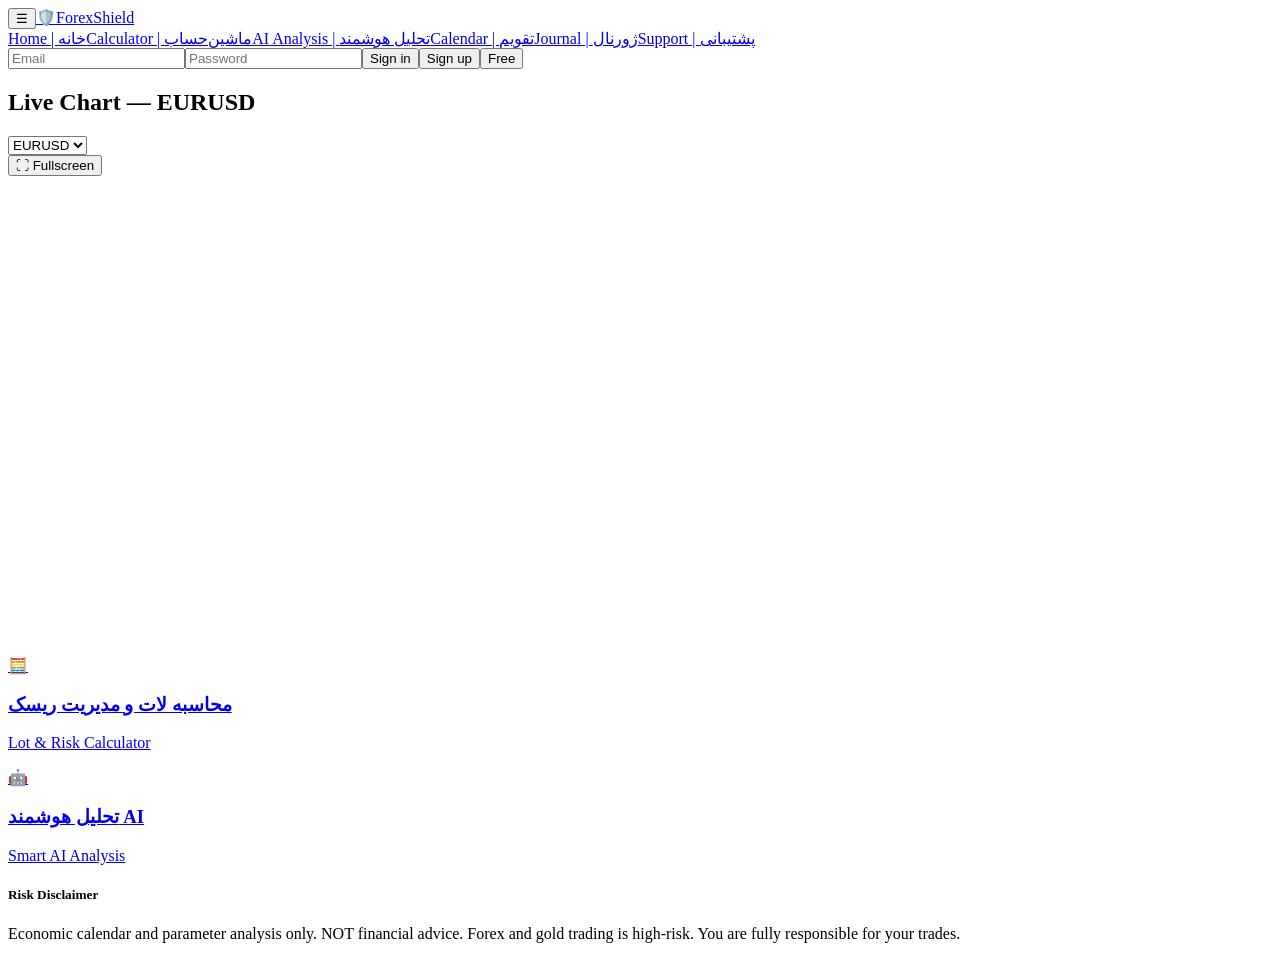
==== commit c1ea40b9: "feat: smart upgrade mirror - 6 routes" ====
--- a/index.html
+++ b/index.html
@@ -1 +1 @@
-<!DOCTYPE html><html lang="en" dir="ltr"><head><meta charSet="utf-8"/><meta name="viewport" content="width=device-width, initial-scale=1"/><link rel="stylesheet" href="/forex-shield-live/_next/static/css/d0e2a6a76e0bf0b5.css" data-precedence="next"/><link rel="preload" as="script" fetchPriority="low" href="/forex-shield-live/_next/static/chunks/webpack-b5a8cf899bfd184b.js"/><script src="/forex-shield-live/_next/static/chunks/fd9d1056-4e1a26e2d413ba3c.js" async=""></script><script src="/forex-shield-live/_next/static/chunks/23-84fd172b6c03be3b.js" async=""></script><script src="/forex-shield-live/_next/static/chunks/main-app-970ed9b052a5ac2f.js" async=""></script><script src="/forex-shield-live/_next/static/chunks/44530001-41d484753aac96ec.js" async=""></script><script src="/forex-shield-live/_next/static/chunks/461-d73adf8a9e5c7415.js" async=""></script><script src="/forex-shield-live/_next/static/chunks/app/page-1985f31442e5a9cb.js" async=""></script><script src="/forex-shield-live/_next/static/chunks/app/layout-52a6dbb6581da4fe.js" async=""></script><title>ForexShield — Forex Risk Radar, Lot Calculator &amp; Trade Journal</title><meta name="description" content="Live forex calendar, real-time fiat/gold/indices prices, precise lot-size calculator, TradingView charts, price alerts and trade journal for forex traders."/><meta property="og:title" content="ForexShield — Forex Trading Dashboard"/><meta property="og:description" content="Risk radar, lot calculator, live forex prices, charts, alerts and journal. Forex only."/><meta property="og:url" content="https://forex-shield.pages.dev/"/><meta property="og:image" content="https://forex-shield.pages.dev/og-cover.png"/><meta property="og:image:width" content="1200"/><meta property="og:image:height" content="630"/><meta property="og:image:alt" content="ForexShield"/><meta property="og:type" content="website"/><meta name="twitter:card" content="summary_large_image"/><meta name="twitter:title" content="ForexShield"/><meta name="twitter:description" content="Forex-only trading dashboard."/><meta name="twitter:image" content="https://forex-shield.pages.dev/og-cover.png"/><script src="/forex-shield-live/_next/static/chunks/polyfills-78c92fac7aa8fdd8.js" noModule=""></script></head><body class="bg-slate-950 text-slate-100 antialiased select-none"><div class="min-h-screen overflow-x-hidden bg-slate-955 bg-[radial-gradient(ellipse_at_top,_var(--tw-gradient-stops))] from-slate-900 via-slate-950 to-black text-slate-100 font-sans dir-ltr text-left"><header class="border-b border-slate-800/80 bg-slate-900/40 backdrop-blur-md sticky top-0 z-50"><div class="max-w-7xl mx-auto px-4 py-2 min-h-[4rem] flex flex-wrap items-center justify-between gap-2"><div class="flex items-center gap-2 min-w-0"><span class="text-xl animate-pulse">🛡️</span><h1 class="text-xl font-black bg-gradient-to-r from-emerald-400 to-teal-500 bg-clip-text text-transparent">ForexShield</h1></div><div class="flex flex-wrap items-center justify-end gap-2 min-w-0"><span class="text-xs text-slate-500 hidden md:block"></span><input placeholder="Email" class="bg-slate-950 border border-slate-800 rounded-lg px-2 py-1.5 text-xs w-32" value=""/><input placeholder="Password" type="password" class="bg-slate-950 border border-slate-800 rounded-lg px-2 py-1.5 text-xs w-28" value=""/><button class="bg-emerald-500 text-slate-950 font-bold text-xs px-3 py-1.5 rounded-lg">Sign in</button><button class="bg-slate-800 border border-slate-700 text-xs px-3 py-1.5 rounded-lg">Sign up</button><button class="bg-slate-800 border border-slate-700 text-xs px-3 py-1.5 rounded-lg">Free</button></div></div></header><main class="max-w-7xl mx-auto px-4 py-8 grid grid-cols-1 lg:grid-cols-4 gap-6 items-start"><div class="lg:col-span-3 space-y-4"><div class="bg-slate-900/40 border border-slate-800/80 rounded-2xl p-4"><div class="flex justify-between items-center mb-2"><h3 class="text-sm font-bold text-emerald-400">Live Forex Prices </h3><span class="text-[10px] text-slate-500">Free: 4 symbols, VIP: full</span></div><div class="grid grid-cols-2 sm:grid-cols-4 gap-2"></div></div><div class="grid grid-cols-1 sm:grid-cols-2 gap-4"><div class="bg-slate-900/40 border border-slate-800/80 rounded-2xl p-4"><h3 class="text-sm font-bold text-emerald-400 mb-2">Trading Sessions (server time)</h3><div class="flex gap-3 text-xs"><span class="flex items-center gap-1"><span class="inline-block w-2 h-2 rounded-full bg-slate-600"></span>Tokyo<!-- --> <!-- -->Closed</span><span class="flex items-center gap-1"><span class="inline-block w-2 h-2 rounded-full bg-slate-600"></span>London<!-- --> <!-- -->Closed</span><span class="flex items-center gap-1"><span class="inline-block w-2 h-2 rounded-full bg-slate-600"></span>New York<!-- --> <!-- -->Closed</span></div></div><div class="bg-slate-900/40 border border-slate-800/80 rounded-2xl p-4"><h3 class="text-sm font-bold text-emerald-400 mb-2">Currency Strength (daily)</h3><div class="space-y-1"></div></div></div><div class="bg-slate-900/40 border border-slate-800/80 rounded-2xl overflow-hidden p-6"><h3 class="text-lg font-bold mb-4 text-emerald-400">Fundamental News Impact Radar (Forex)</h3><div class="divide-y divide-slate-800/50"></div></div><div class="bg-slate-900/40 border border-slate-800/80 rounded-2xl p-4"><h3 class="text-sm font-bold text-emerald-400 mb-2">Interactive Chart — <!-- -->EURUSD<!-- --> (TradingView, free)</h3><div class="rounded-xl overflow-hidden"></div></div><div class="bg-slate-900/40 border border-slate-800/80 rounded-2xl p-4"><h3 class="text-sm font-bold text-emerald-400 mb-2">Price Alerts (Forex pairs &amp; Gold)</h3><div class="flex flex-wrap gap-2 mb-3"><select class="bg-slate-950 border border-slate-800 rounded-lg px-2 py-1.5 text-xs"><option value="EURUSD" selected="">EURUSD</option><option value="GBPUSD">GBPUSD</option><option value="USDJPY">USDJPY</option><option value="EURGBP">EURGBP</option><option value="AUDUSD">AUDUSD</option><option value="USDCAD">USDCAD</option><option value="XAUUSD">XAUUSD</option><option value="US30">US30</option></select><select class="bg-slate-950 border border-slate-800 rounded-lg px-2 py-1.5 text-xs"><option selected="">BUY</option><option>SELL</option></select><input placeholder="Target price" type="number" class="bg-slate-950 border border-slate-800 rounded-lg px-2 py-1.5 text-xs w-32" value=""/><button class="bg-emerald-500 text-slate-950 font-bold text-xs px-4 py-1.5 rounded-lg">Add alert</button></div><div class="space-y-1 text-xs"></div></div><div class="bg-slate-900/40 border border-slate-800/80 rounded-2xl p-4"><h3 class="text-sm font-bold text-emerald-400 mb-2">Trade Journal (Forex) — Win <!-- -->0.0<!-- -->% • PF <!-- -->0.00<!-- --> • W <!-- -->0<!-- -->/L <!-- -->0</h3><div class="grid grid-cols-2 sm:grid-cols-7 gap-2 mb-2"><select class="bg-slate-950 border border-slate-800 rounded-lg px-2 py-1.5 text-xs"><option value="EURUSD" selected="">EURUSD</option><option value="GBPUSD">GBPUSD</option><option value="USDJPY">USDJPY</option><option value="EURGBP">EURGBP</option><option value="AUDUSD">AUDUSD</option><option value="USDCAD">USDCAD</option><option value="XAUUSD">XAUUSD</option><option value="US30">US30</option></select><select class="bg-slate-950 border border-slate-800 rounded-lg px-2 py-1.5 text-xs"><option selected="">BUY</option><option>SELL</option></select><input placeholder="Entry" type="number" class="bg-slate-950 border border-slate-800 rounded-lg px-2 py-1.5 text-xs" value=""/><input placeholder="Exit" type="number" class="bg-slate-950 border border-slate-800 rounded-lg px-2 py-1.5 text-xs" value=""/><input placeholder="SL" type="number" class="bg-slate-950 border border-slate-800 rounded-lg px-2 py-1.5 text-xs" value=""/><input placeholder="TP" type="number" class="bg-slate-950 border border-slate-800 rounded-lg px-2 py-1.5 text-xs" value=""/><input placeholder="Lot" type="number" class="bg-slate-950 border border-slate-800 rounded-lg px-2 py-1.5 text-xs" value="0.10"/></div><div class="flex gap-2 mb-2"><button class="bg-emerald-500 text-slate-950 font-bold text-xs px-4 py-1.5 rounded-lg">Save trade</button><button class="bg-slate-800 border border-slate-700 text-xs px-4 py-1.5 rounded-lg">CSV</button><button class="bg-slate-800 border border-slate-700 text-xs px-4 py-1.5 rounded-lg">PDF <!-- -->(VIP)</button></div><div class="max-h-48 overflow-auto space-y-1 text-xs"></div></div><div class="bg-slate-900/40 border border-amber-500/20 rounded-2xl p-4 text-xs leading-5"><h3 class="text-sm font-bold text-amber-400 mb-2">راهنمای سریع طلا (XAU/USD) — Gold Quick Guide</h3><p class="text-slate-400">طلا با دلار محاسبه می‌شود نه پیپ: لات = ریسک ÷ (حد ضرر دلاری × سایز قرارداد). مثال: ریسک ۱۰ دلار و حد ضرر ۵ دلار با قرارداد استاندارد ۱۰۰ اونس یعنی ۰.۰۲ لات (۲ اونس).</p><p class="text-slate-500 mt-1">Gold is dollar-based: Lot = Risk$ ÷ (SL$ × Contract). Example: $10 risk, $5 stop, 100oz contract = 0.02 lots (2 oz). Spreads widen around high-impact USD news — check the radar first.</p></div><div class="p-6 bg-gradient-to-r from-emerald-950/40 to-slate-900/90 rounded-2xl border border-emerald-500/20 text-center"><h4 class="text-base font-bold text-emerald-400 mb-1">VIP unlocks full forex feed, unlimited alerts &amp; PDF</h4><p class="text-slate-400 text-xs mb-4">Free plan is limited. Pay with USDT (TRC20) — your account is activated after payment.</p><button class="bg-gradient-to-r from-emerald-500 to-teal-600 text-slate-950 font-black px-8 py-3 rounded-xl text-sm">Upgrade to VIP — $9 USDT</button></div><div class="grid grid-cols-1 sm:grid-cols-2 gap-4"><div class="bg-slate-900/40 border border-slate-800/80 rounded-2xl p-4 text-xs"><h3 class="text-sm font-bold text-emerald-400 mb-2">Support / پشتیبانی</h3><p class="text-slate-400 mb-2">سوال داری؟ از تلگرام پیام بده / Questions? Message us on Telegram.</p><a href="https://t.me" target="_blank" class="block text-center bg-slate-800 border border-slate-700 font-bold py-2 rounded-xl mb-2">Telegram Support</a><input placeholder="Your message / پیام شما" class="w-full bg-slate-950 border border-slate-800 rounded-lg px-3 py-2 text-xs mb-2" value=""/><button class="w-full bg-emerald-500 text-slate-950 font-bold py-2 rounded-xl">Send</button></div><div class="bg-slate-900/40 border border-slate-800/80 rounded-2xl p-4 text-xs leading-5"><h3 class="text-sm font-bold text-emerald-400 mb-2">راهنمای شروع / Quick Start</h3><p class="text-slate-400">۱. ثبت‌نام کن و وارد شو تا تنظیماتت ذخیره بماند. ۲. نماد را انتخاب کن (برای طلا حد ضرر دلاری بده). ۳. ریسک و حد ضرر را بزن تا لات حساب شود. ۴. برای هر معامله هشدار قیمتی بگذار. ۵. نتیجه را در ژورنال ثبت کن.</p><p class="text-slate-500 mt-1">1. Sign up so settings persist. 2. Pick a symbol (dollar stop for gold). 3. Set risk to get lot size. 4. Add price alerts. 5. Log trades in the journal.</p></div></div></div><div class="lg:col-span-1 space-y-4"><div class="bg-slate-900/40 border border-slate-800/80 rounded-2xl p-5"><h3 class="text-xs font-black text-slate-400 uppercase tracking-widest mb-4">Position Size — Forex</h3><div class="space-y-3"><div><label class="text-[11px] text-slate-500 block mb-1">Symbol</label><select class="w-full bg-slate-950 border border-slate-800 rounded-xl px-3 py-2 text-xs"><option value="EURUSD" selected="">EURUSD</option><option value="GBPUSD">GBPUSD</option><option value="USDJPY">USDJPY</option><option value="EURGBP">EURGBP</option><option value="AUDUSD">AUDUSD</option><option value="USDCAD">USDCAD</option><option value="XAUUSD">XAUUSD</option><option value="US30">US30</option></select></div><div><label class="text-[11px] text-slate-500 block mb-1">Balance (<!-- -->USD<!-- -->)</label><input type="number" class="w-full bg-slate-950 border border-slate-800 rounded-xl px-3 py-2 text-xs font-mono" value="10000"/></div><div class="grid grid-cols-2 gap-2"><div><label class="text-[11px] text-slate-500 block mb-1">Risk %</label><input type="number" class="w-full bg-slate-950 border border-slate-800 rounded-xl px-3 py-2 text-xs font-mono" value="1"/></div><div><label class="text-[11px] text-slate-500 block mb-1">SL pips</label><input type="number" class="w-full bg-slate-950 border border-slate-800 rounded-xl px-3 py-2 text-xs font-mono" value="20"/></div></div><div class="grid grid-cols-2 gap-2"><div><label class="text-[11px] text-slate-500 block mb-1">Entry (opt)</label><input type="number" class="w-full bg-slate-950 border border-slate-800 rounded-xl px-3 py-2 text-xs font-mono" value=""/></div><div><label class="text-[11px] text-slate-500 block mb-1">SL price (opt)</label><input type="number" class="w-full bg-slate-950 border border-slate-800 rounded-xl px-3 py-2 text-xs font-mono" value=""/></div></div><div><label class="text-[11px] text-slate-500 block mb-1">Take Profit price (for R/R)</label><input type="number" class="w-full bg-slate-950 border border-slate-800 rounded-xl px-3 py-2 text-xs font-mono" value=""/></div><div class="grid grid-cols-3 gap-2"><div><label class="text-[11px] text-slate-500 block mb-1">Account</label><select class="w-full bg-slate-950 border border-slate-800 rounded-xl px-2 py-2 text-xs"><option value="standard" selected="">Standard 100k</option><option value="mini">Mini 10k</option><option value="micro">Micro 1k</option></select></div><div><label class="text-[11px] text-slate-500 block mb-1">Base</label><select class="w-full bg-slate-950 border border-slate-800 rounded-xl px-2 py-2 text-xs"><option selected="">USD</option><option>EUR</option><option>GBP</option></select></div><div><label class="text-[11px] text-slate-500 block mb-1">Leverage</label><input type="number" class="w-full bg-slate-950 border border-slate-800 rounded-xl px-2 py-2 text-xs font-mono" value="100"/></div></div><div class="bg-slate-950 rounded-xl p-3 border border-slate-800 text-center"><span class="text-[10px] text-slate-500 block">Lot / <!-- -->Units<!-- --> (server-calculated)</span><strong class="text-2xl font-black text-emerald-400 font-mono">0.50<!-- --> <span class="text-xs text-slate-400">Lots</span></strong><div class="text-[11px] text-slate-400 font-mono mt-1">0<!-- --> <!-- -->units</div></div><div class="flex gap-2"><button class="flex-1 bg-slate-800 border border-slate-700 text-xs py-2 rounded-xl">Share PNG</button><a href="https://twitter.com/intent/tweet?text=ForexShield%20EURUSD%20lot%200.50%20win%200.0%25" target="_blank" class="flex-1 bg-slate-800 border border-slate-700 text-xs py-2 rounded-xl text-center">X</a><a href="https://t.me/share/url?url=https%3A%2F%2Fforex-shield.pages.dev&amp;text=ForexShield%20EURUSD" target="_blank" class="flex-1 bg-slate-800 border border-slate-700 text-xs py-2 rounded-xl text-center">Telegram</a></div></div></div><div class="bg-slate-900/40 border border-slate-800/80 rounded-2xl p-6 text-center"><span class="text-xl mb-2 block">📢</span><h4 class="text-[11px] font-black text-slate-400 uppercase">Your Banner Here</h4><p class="text-slate-500 text-[10px] mb-4">Promote your forex broker or tool</p><a href="https://t.me" target="_blank" class="block bg-slate-800 text-slate-300 font-bold text-xs py-2 rounded-xl border border-slate-700/60">Contact via Telegram</a></div></div></main><div class="max-w-7xl mx-auto px-4 pb-12"><div class="bg-slate-900/80 rounded-2xl border border-red-500/20 p-6 text-center"><h5 class="text-xs font-black tracking-widest text-red-400 uppercase mb-2">Risk Disclaimer</h5><p class="text-xs font-bold text-slate-300 leading-relaxed">Economic calendar and parameter analysis only. NOT financial advice. Forex and gold trading is high-risk. You are fully responsible for your trades.</p></div></div></div><script src="/forex-shield-live/_next/static/chunks/webpack-b5a8cf899bfd184b.js" async=""></script><script>(self.__next_f=self.__next_f||[]).push([0]);self.__next_f.push([2,null])</script><script>self.__next_f.push([1,"1:HL[\"/forex-shield-live/_next/static/css/d0e2a6a76e0bf0b5.css\",\"style\"]\n"])</script><script>self.__next_f.push([1,"2:I[5751,[],\"\"]\n4:I[6513,[],\"ClientPageRoot\"]\n5:I[4322,[\"762\",\"static/chunks/44530001-41d484753aac96ec.js\",\"461\",\"static/chunks/461-d73adf8a9e5c7415.js\",\"931\",\"static/chunks/app/page-1985f31442e5a9cb.js\"],\"default\"]\n6:I[4412,[\"185\",\"static/chunks/app/layout-52a6dbb6581da4fe.js\"],\"default\"]\n7:I[9275,[],\"\"]\n8:I[1343,[],\"\"]\na:I[6130,[],\"\"]\nb:[]\n"])</script><script>self.__next_f.push([1,"0:[[[\"$\",\"link\",\"0\",{\"rel\":\"stylesheet\",\"href\":\"/forex-shield-live/_next/static/css/d0e2a6a76e0bf0b5.css\",\"precedence\":\"next\",\"crossOrigin\":\"$undefined\"}]],[\"$\",\"$L2\",null,{\"buildId\":\"rXEE6QEC_Gyay4hrWiBTx\",\"assetPrefix\":\"/forex-shield-live\",\"initialCanonicalUrl\":\"/\",\"initialTree\":[\"\",{\"children\":[\"__PAGE__\",{}]},\"$undefined\",\"$undefined\",true],\"initialSeedData\":[\"\",{\"children\":[\"__PAGE__\",{},[[\"$L3\",[\"$\",\"$L4\",null,{\"props\":{\"params\":{},\"searchParams\":{}},\"Component\":\"$5\"}]],null],null]},[[\"$\",\"html\",null,{\"lang\":\"en\",\"dir\":\"ltr\",\"children\":[\"$\",\"body\",null,{\"className\":\"bg-slate-950 text-slate-100 antialiased select-none\",\"children\":[[\"$\",\"$L6\",null,{}],[\"$\",\"$L7\",null,{\"parallelRouterKey\":\"children\",\"segmentPath\":[\"children\"],\"error\":\"$undefined\",\"errorStyles\":\"$undefined\",\"errorScripts\":\"$undefined\",\"template\":[\"$\",\"$L8\",null,{}],\"templateStyles\":\"$undefined\",\"templateScripts\":\"$undefined\",\"notFound\":[[\"$\",\"title\",null,{\"children\":\"404: This page could not be found.\"}],[\"$\",\"div\",null,{\"style\":{\"fontFamily\":\"system-ui,\\\"Segoe UI\\\",Roboto,Helvetica,Arial,sans-serif,\\\"Apple Color Emoji\\\",\\\"Segoe UI Emoji\\\"\",\"height\":\"100vh\",\"textAlign\":\"center\",\"display\":\"flex\",\"flexDirection\":\"column\",\"alignItems\":\"center\",\"justifyContent\":\"center\"},\"children\":[\"$\",\"div\",null,{\"children\":[[\"$\",\"style\",null,{\"dangerouslySetInnerHTML\":{\"__html\":\"body{color:#000;background:#fff;margin:0}.next-error-h1{border-right:1px solid rgba(0,0,0,.3)}@media (prefers-color-scheme:dark){body{color:#fff;background:#000}.next-error-h1{border-right:1px solid rgba(255,255,255,.3)}}\"}}],[\"$\",\"h1\",null,{\"className\":\"next-error-h1\",\"style\":{\"display\":\"inline-block\",\"margin\":\"0 20px 0 0\",\"padding\":\"0 23px 0 0\",\"fontSize\":24,\"fontWeight\":500,\"verticalAlign\":\"top\",\"lineHeight\":\"49px\"},\"children\":\"404\"}],[\"$\",\"div\",null,{\"style\":{\"display\":\"inline-block\"},\"children\":[\"$\",\"h2\",null,{\"style\":{\"fontSize\":14,\"fontWeight\":400,\"lineHeight\":\"49px\",\"margin\":0},\"children\":\"This page could not be found.\"}]}]]}]}]],\"notFoundStyles\":[],\"styles\":null}]]}]}],null],null],\"couldBeIntercepted\":false,\"initialHead\":[null,\"$L9\"],\"globalErrorComponent\":\"$a\",\"missingSlots\":\"$Wb\"}]]\n"])</script><script>self.__next_f.push([1,"9:[[\"$\",\"meta\",\"0\",{\"name\":\"viewport\",\"content\":\"width=device-width, initial-scale=1\"}],[\"$\",\"meta\",\"1\",{\"charSet\":\"utf-8\"}],[\"$\",\"title\",\"2\",{\"children\":\"ForexShield — Forex Risk Radar, Lot Calculator \u0026 Trade Journal\"}],[\"$\",\"meta\",\"3\",{\"name\":\"description\",\"content\":\"Live forex calendar, real-time fiat/gold/indices prices, precise lot-size calculator, TradingView charts, price alerts and trade journal for forex traders.\"}],[\"$\",\"meta\",\"4\",{\"property\":\"og:title\",\"content\":\"ForexShield — Forex Trading Dashboard\"}],[\"$\",\"meta\",\"5\",{\"property\":\"og:description\",\"content\":\"Risk radar, lot calculator, live forex prices, charts, alerts and journal. Forex only.\"}],[\"$\",\"meta\",\"6\",{\"property\":\"og:url\",\"content\":\"https://forex-shield.pages.dev/\"}],[\"$\",\"meta\",\"7\",{\"property\":\"og:image\",\"content\":\"https://forex-shield.pages.dev/og-cover.png\"}],[\"$\",\"meta\",\"8\",{\"property\":\"og:image:width\",\"content\":\"1200\"}],[\"$\",\"meta\",\"9\",{\"property\":\"og:image:height\",\"content\":\"630\"}],[\"$\",\"meta\",\"10\",{\"property\":\"og:image:alt\",\"content\":\"ForexShield\"}],[\"$\",\"meta\",\"11\",{\"property\":\"og:type\",\"content\":\"website\"}],[\"$\",\"meta\",\"12\",{\"name\":\"twitter:card\",\"content\":\"summary_large_image\"}],[\"$\",\"meta\",\"13\",{\"name\":\"twitter:title\",\"content\":\"ForexShield\"}],[\"$\",\"meta\",\"14\",{\"name\":\"twitter:description\",\"content\":\"Forex-only trading dashboard.\"}],[\"$\",\"meta\",\"15\",{\"name\":\"twitter:image\",\"content\":\"https://forex-shield.pages.dev/og-cover.png\"}]]\n3:null\n"])</script></body></html>+<!DOCTYPE html><html lang="en" dir="ltr"><head><meta charSet="utf-8"/><meta name="viewport" content="width=device-width, initial-scale=1"/><link rel="stylesheet" href="/forex-shield-live/_next/static/css/dd59cab889e08947.css" data-precedence="next"/><link rel="preload" as="script" fetchPriority="low" href="/forex-shield-live/_next/static/chunks/webpack-b5a8cf899bfd184b.js"/><script src="/forex-shield-live/_next/static/chunks/fd9d1056-0395f68b8cc78a20.js" async=""></script><script src="/forex-shield-live/_next/static/chunks/23-0a92ad37c8e38f24.js" async=""></script><script src="/forex-shield-live/_next/static/chunks/main-app-970ed9b052a5ac2f.js" async=""></script><script src="/forex-shield-live/_next/static/chunks/44530001-41d484753aac96ec.js" async=""></script><script src="/forex-shield-live/_next/static/chunks/461-d73adf8a9e5c7415.js" async=""></script><script src="/forex-shield-live/_next/static/chunks/138-18e2d34a4cb1ead2.js" async=""></script><script src="/forex-shield-live/_next/static/chunks/app/page-e2b27755c4817e77.js" async=""></script><script src="/forex-shield-live/_next/static/chunks/app/layout-ee6145ec25a3b9f3.js" async=""></script><title>ForexShield — Forex Risk Radar, Lot Calculator &amp; Trade Journal</title><meta name="description" content="Live forex calendar, real-time fiat/gold/indices prices, AI analysis, precise lot-size calculator, TradingView charts, price alerts and trade journal for forex traders."/><meta property="og:title" content="ForexShield — Forex Trading Dashboard"/><meta property="og:description" content="Risk radar, AI analysis, lot calculator, live forex prices, charts, alerts and journal. Forex only."/><meta property="og:url" content="https://forex-shield.pages.dev/"/><meta property="og:image" content="https://forex-shield.pages.dev/og-cover.png"/><meta property="og:image:width" content="1200"/><meta property="og:image:height" content="630"/><meta property="og:image:alt" content="ForexShield"/><meta property="og:type" content="website"/><meta name="twitter:card" content="summary_large_image"/><meta name="twitter:title" content="ForexShield"/><meta name="twitter:description" content="Forex-only trading dashboard."/><meta name="twitter:image" content="https://forex-shield.pages.dev/og-cover.png"/><script src="/forex-shield-live/_next/static/chunks/polyfills-78c92fac7aa8fdd8.js" noModule=""></script></head><body class="bg-slate-950 text-slate-100 antialiased select-none"><header class="border-b border-slate-800/80 bg-slate-900/40 backdrop-blur-md sticky top-0 z-50"><div class="max-w-7xl mx-auto px-4 py-2 min-h-[4rem] flex flex-wrap items-center justify-between gap-2"><div class="flex items-center gap-3 min-w-0"><button class="md:hidden bg-slate-800 border border-slate-700 rounded-lg px-3 py-1.5 text-sm" aria-label="Menu">☰</button><a class="flex items-center gap-2" href="/forex-shield-live/"><span class="text-xl animate-pulse">🛡️</span><span class="text-xl font-black bg-gradient-to-r from-emerald-400 to-teal-500 bg-clip-text text-transparent">ForexShield</span></a><nav class="hidden md:flex items-center gap-1"><a class="text-xs font-bold px-3 py-1.5 rounded-lg bg-slate-800 text-emerald-400" href="/forex-shield-live/">Home | خانه</a><a class="text-xs font-bold px-3 py-1.5 rounded-lg text-slate-400 hover:text-slate-200" href="/forex-shield-live/calculator/">Calculator | ماشین‌حساب</a><a class="text-xs font-bold px-3 py-1.5 rounded-lg text-slate-400 hover:text-slate-200" href="/forex-shield-live/ai/">AI Analysis | تحلیل هوشمند</a><a class="text-xs font-bold px-3 py-1.5 rounded-lg text-slate-400 hover:text-slate-200" href="/forex-shield-live/calendar/">Calendar | تقویم</a><a class="text-xs font-bold px-3 py-1.5 rounded-lg text-slate-400 hover:text-slate-200" href="/forex-shield-live/journal/">Journal | ژورنال</a><a class="text-xs font-bold px-3 py-1.5 rounded-lg text-slate-400 hover:text-slate-200" href="/forex-shield-live/support/">Support | پشتیبانی</a></nav></div><div class="flex flex-wrap items-center justify-end gap-2 min-w-0"><input placeholder="Email" class="bg-slate-950 border border-slate-800 rounded-lg px-2 py-1.5 text-xs w-32" value=""/><input placeholder="Password" type="password" class="bg-slate-950 border border-slate-800 rounded-lg px-2 py-1.5 text-xs w-28" value=""/><button class="bg-emerald-500 text-slate-950 font-bold text-xs px-3 py-1.5 rounded-lg">Sign in</button><button class="bg-slate-800 border border-slate-700 text-xs px-3 py-1.5 rounded-lg">Sign up</button><button class="bg-slate-800 border border-slate-700 text-xs px-3 py-1.5 rounded-lg">Free</button></div></div></header><div class="min-h-screen bg-slate-955 bg-[radial-gradient(ellipse_at_top,_var(--tw-gradient-stops))] from-slate-900 via-slate-950 to-black text-slate-100 font-sans dir-ltr text-left overflow-x-hidden"><main class="max-w-7xl mx-auto px-4 py-6 space-y-6"><div class="bg-slate-900/40 border border-slate-800/80 rounded-2xl p-4 "><div class="flex flex-wrap items-center justify-between gap-2 mb-2"><div class="flex items-center gap-2"><h2 class="text-sm font-bold text-emerald-400">Live Chart — <!-- -->EURUSD</h2><select class="bg-slate-950 border border-slate-800 rounded-lg px-2 py-1 text-xs"><option value="EURUSD" selected="">EURUSD</option><option value="GBPUSD">GBPUSD</option><option value="USDJPY">USDJPY</option><option value="EURGBP">EURGBP</option><option value="AUDUSD">AUDUSD</option><option value="USDCAD">USDCAD</option><option value="XAUUSD">XAUUSD</option><option value="US30">US30</option></select></div><button class="bg-slate-800 border border-slate-700 text-xs px-3 py-1.5 rounded-lg">⛶ Fullscreen</button></div><div class="rounded-xl overflow-hidden w-full" style="height:480px"></div></div><div class="grid grid-cols-1 sm:grid-cols-2 gap-4 max-w-3xl mx-auto"><a class="block bg-slate-900/40 border border-emerald-500/20 rounded-2xl p-8 text-center hover:border-emerald-500/50 transition-all" href="/forex-shield-live/calculator/"><span class="text-4xl block mb-3">🧮</span><h3 class="text-lg font-black text-slate-100">محاسبه لات و مدیریت ریسک</h3><p class="text-xs text-slate-400 mt-1">Lot &amp; Risk Calculator</p></a><a class="block bg-slate-900/40 border border-indigo-500/20 rounded-2xl p-8 text-center hover:border-indigo-500/50 transition-all" href="/forex-shield-live/ai/"><span class="text-4xl block mb-3">🤖</span><h3 class="text-lg font-black text-slate-100">تحلیل هوشمند AI</h3><p class="text-xs text-slate-400 mt-1">Smart AI Analysis</p></a></div><div class="max-w-7xl mx-auto"><div class="bg-slate-900/80 rounded-2xl border border-red-500/20 p-6 text-center"><h5 class="text-xs font-black tracking-widest text-red-400 uppercase mb-2">Risk Disclaimer</h5><p class="text-xs font-bold text-slate-300 leading-relaxed">Economic calendar and parameter analysis only. NOT financial advice. Forex and gold trading is high-risk. You are fully responsible for your trades.</p></div></div></main></div><script src="/forex-shield-live/_next/static/chunks/webpack-b5a8cf899bfd184b.js" async=""></script><script>(self.__next_f=self.__next_f||[]).push([0]);self.__next_f.push([2,null])</script><script>self.__next_f.push([1,"1:HL[\"/forex-shield-live/_next/static/css/dd59cab889e08947.css\",\"style\"]\n"])</script><script>self.__next_f.push([1,"2:I[5751,[],\"\"]\n4:I[6513,[],\"ClientPageRoot\"]\n5:I[2590,[\"762\",\"static/chunks/44530001-41d484753aac96ec.js\",\"461\",\"static/chunks/461-d73adf8a9e5c7415.js\",\"138\",\"static/chunks/138-18e2d34a4cb1ead2.js\",\"931\",\"static/chunks/app/page-e2b27755c4817e77.js\"],\"default\"]\n6:I[7981,[\"762\",\"static/chunks/44530001-41d484753aac96ec.js\",\"461\",\"static/chunks/461-d73adf8a9e5c7415.js\",\"138\",\"static/chunks/138-18e2d34a4cb1ead2.js\",\"185\",\"static/chunks/app/layout-ee6145ec25a3b9f3.js\"],\"ForexProvider\"]\n7:I[4412,[\"762\",\"static/chunks/44530001-41d484753aac96ec.js\",\"461\",\"static/chunks/461-d73adf8a9e5c7415.js\",\"138\",\"static/chunks/138-18e2d34a4cb1ead2.js\",\"185\",\"static/chunks/app/layout-ee6145ec25a3b9f3.js\"],\"default\"]\n8:I[6743,[\"762\",\"static/chunks/44530001-41d484753aac96ec.js\",\"461\",\"static/chunks/461-d73adf8a9e5c7415.js\",\"138\",\"static/chunks/138-18e2d34a4cb1ead2.js\",\"185\",\"static/chunks/app/layout-ee6145ec25a3b9f3.js\"],\"default\"]\n9:I[9275,[],\"\"]\na:I[1343,[],\"\"]\nc:I[6130,[],\"\"]\nd:[]\n"])</script><script>self.__next_f.push([1,"0:[[[\"$\",\"link\",\"0\",{\"rel\":\"stylesheet\",\"href\":\"/forex-shield-live/_next/static/css/dd59cab889e08947.css\",\"precedence\":\"next\",\"crossOrigin\":\"$undefined\"}]],[\"$\",\"$L2\",null,{\"buildId\":\"e3qUFh7o1SaH1Iwby-4oS\",\"assetPrefix\":\"/forex-shield-live\",\"initialCanonicalUrl\":\"/\",\"initialTree\":[\"\",{\"children\":[\"__PAGE__\",{}]},\"$undefined\",\"$undefined\",true],\"initialSeedData\":[\"\",{\"children\":[\"__PAGE__\",{},[[\"$L3\",[\"$\",\"$L4\",null,{\"props\":{\"params\":{},\"searchParams\":{}},\"Component\":\"$5\"}]],null],null]},[[\"$\",\"html\",null,{\"lang\":\"en\",\"dir\":\"ltr\",\"children\":[\"$\",\"body\",null,{\"className\":\"bg-slate-950 text-slate-100 antialiased select-none\",\"children\":[\"$\",\"$L6\",null,{\"children\":[[\"$\",\"$L7\",null,{}],[\"$\",\"$L8\",null,{}],[\"$\",\"$L9\",null,{\"parallelRouterKey\":\"children\",\"segmentPath\":[\"children\"],\"error\":\"$undefined\",\"errorStyles\":\"$undefined\",\"errorScripts\":\"$undefined\",\"template\":[\"$\",\"$La\",null,{}],\"templateStyles\":\"$undefined\",\"templateScripts\":\"$undefined\",\"notFound\":[[\"$\",\"title\",null,{\"children\":\"404: This page could not be found.\"}],[\"$\",\"div\",null,{\"style\":{\"fontFamily\":\"system-ui,\\\"Segoe UI\\\",Roboto,Helvetica,Arial,sans-serif,\\\"Apple Color Emoji\\\",\\\"Segoe UI Emoji\\\"\",\"height\":\"100vh\",\"textAlign\":\"center\",\"display\":\"flex\",\"flexDirection\":\"column\",\"alignItems\":\"center\",\"justifyContent\":\"center\"},\"children\":[\"$\",\"div\",null,{\"children\":[[\"$\",\"style\",null,{\"dangerouslySetInnerHTML\":{\"__html\":\"body{color:#000;background:#fff;margin:0}.next-error-h1{border-right:1px solid rgba(0,0,0,.3)}@media (prefers-color-scheme:dark){body{color:#fff;background:#000}.next-error-h1{border-right:1px solid rgba(255,255,255,.3)}}\"}}],[\"$\",\"h1\",null,{\"className\":\"next-error-h1\",\"style\":{\"display\":\"inline-block\",\"margin\":\"0 20px 0 0\",\"padding\":\"0 23px 0 0\",\"fontSize\":24,\"fontWeight\":500,\"verticalAlign\":\"top\",\"lineHeight\":\"49px\"},\"children\":\"404\"}],[\"$\",\"div\",null,{\"style\":{\"display\":\"inline-block\"},\"children\":[\"$\",\"h2\",null,{\"style\":{\"fontSize\":14,\"fontWeight\":400,\"lineHeight\":\"49px\",\"margin\":0},\"children\":\"This page could not be found.\"}]}]]}]}]],\"notFoundStyles\":[],\"styles\":null}]]}]}]}],null],null],\"couldBeIntercepted\":false,\"initialHead\":[null,\"$Lb\"],\"globalErrorComponent\":\"$c\",\"missingSlots\":\"$Wd\"}]]\n"])</script><script>self.__next_f.push([1,"b:[[\"$\",\"meta\",\"0\",{\"name\":\"viewport\",\"content\":\"width=device-width, initial-scale=1\"}],[\"$\",\"meta\",\"1\",{\"charSet\":\"utf-8\"}],[\"$\",\"title\",\"2\",{\"children\":\"ForexShield — Forex Risk Radar, Lot Calculator \u0026 Trade Journal\"}],[\"$\",\"meta\",\"3\",{\"name\":\"description\",\"content\":\"Live forex calendar, real-time fiat/gold/indices prices, AI analysis, precise lot-size calculator, TradingView charts, price alerts and trade journal for forex traders.\"}],[\"$\",\"meta\",\"4\",{\"property\":\"og:title\",\"content\":\"ForexShield — Forex Trading Dashboard\"}],[\"$\",\"meta\",\"5\",{\"property\":\"og:description\",\"content\":\"Risk radar, AI analysis, lot calculator, live forex prices, charts, alerts and journal. Forex only.\"}],[\"$\",\"meta\",\"6\",{\"property\":\"og:url\",\"content\":\"https://forex-shield.pages.dev/\"}],[\"$\",\"meta\",\"7\",{\"property\":\"og:image\",\"content\":\"https://forex-shield.pages.dev/og-cover.png\"}],[\"$\",\"meta\",\"8\",{\"property\":\"og:image:width\",\"content\":\"1200\"}],[\"$\",\"meta\",\"9\",{\"property\":\"og:image:height\",\"content\":\"630\"}],[\"$\",\"meta\",\"10\",{\"property\":\"og:image:alt\",\"content\":\"ForexShield\"}],[\"$\",\"meta\",\"11\",{\"property\":\"og:type\",\"content\":\"website\"}],[\"$\",\"meta\",\"12\",{\"name\":\"twitter:card\",\"content\":\"summary_large_image\"}],[\"$\",\"meta\",\"13\",{\"name\":\"twitter:title\",\"content\":\"ForexShield\"}],[\"$\",\"meta\",\"14\",{\"name\":\"twitter:description\",\"content\":\"Forex-only trading dashboard.\"}],[\"$\",\"meta\",\"15\",{\"name\":\"twitter:image\",\"content\":\"https://forex-shield.pages.dev/og-cover.png\"}]]\n3:null\n"])</script></body></html>
